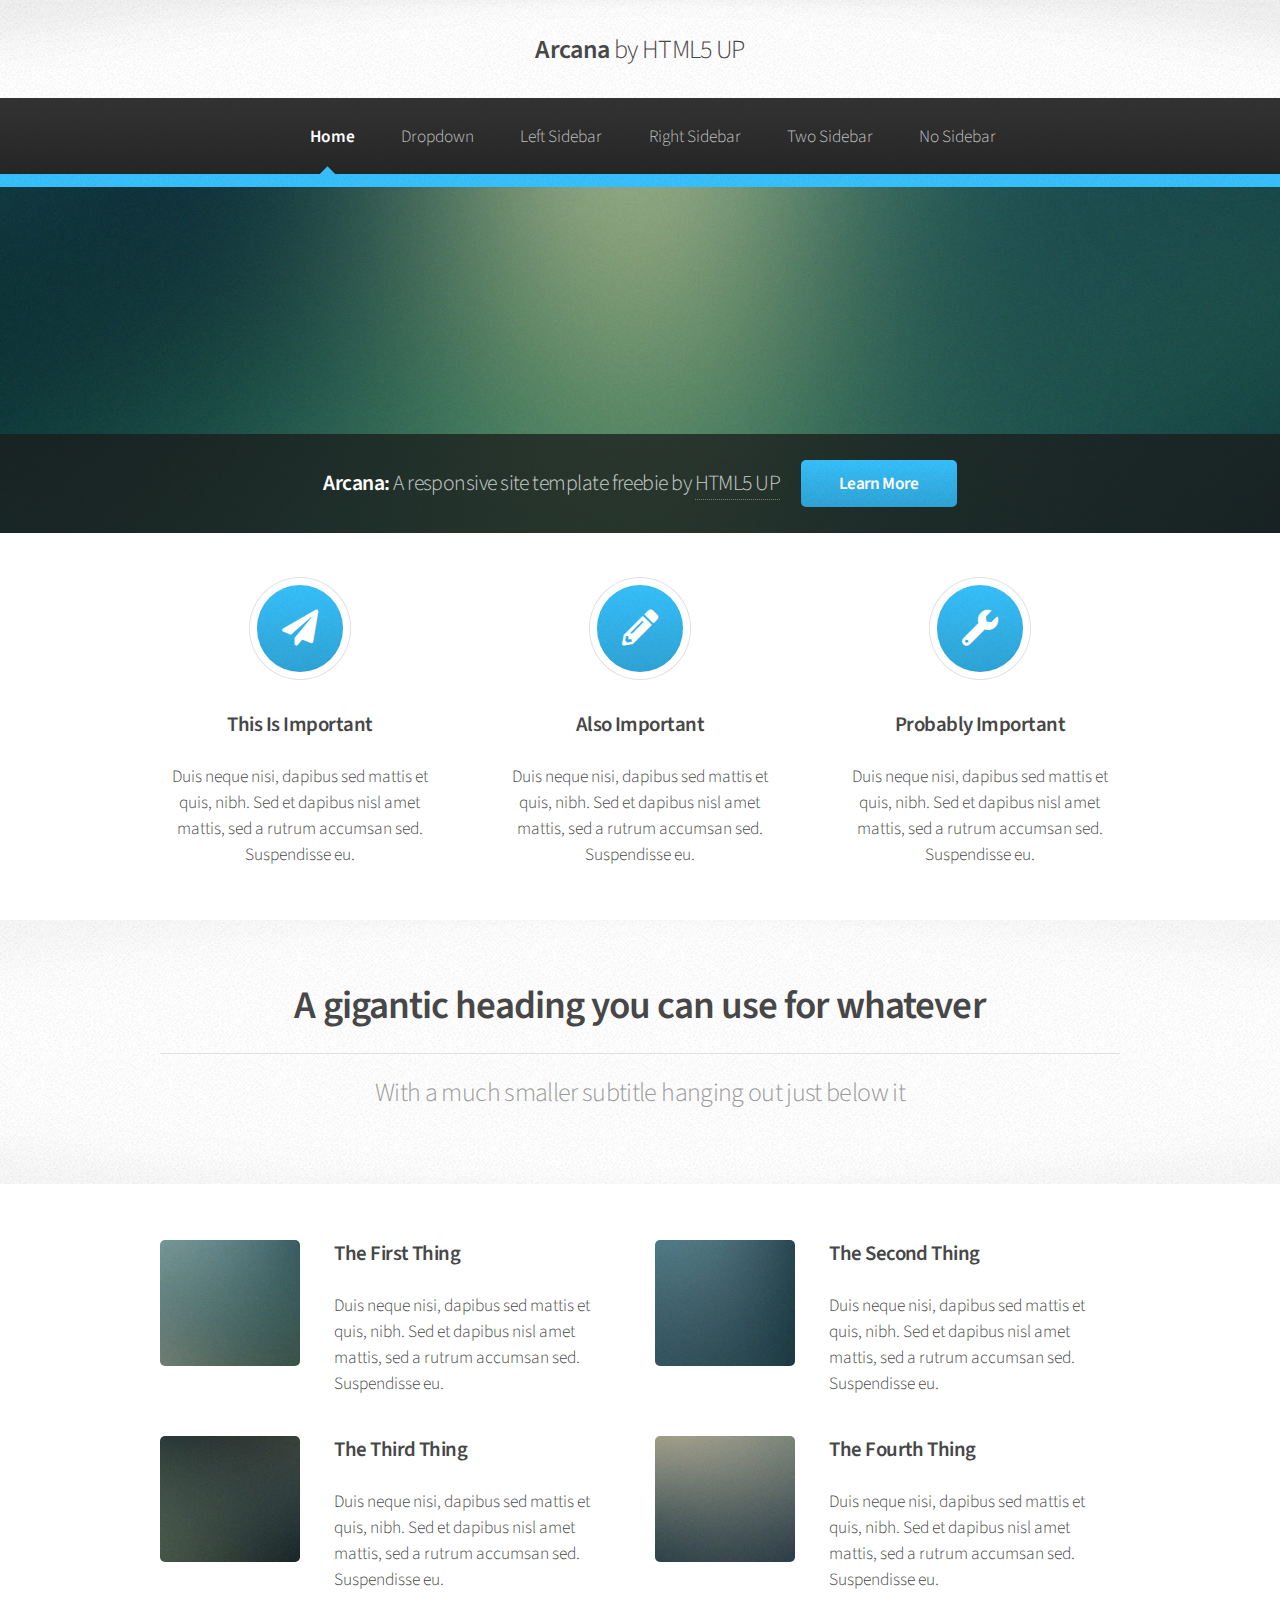
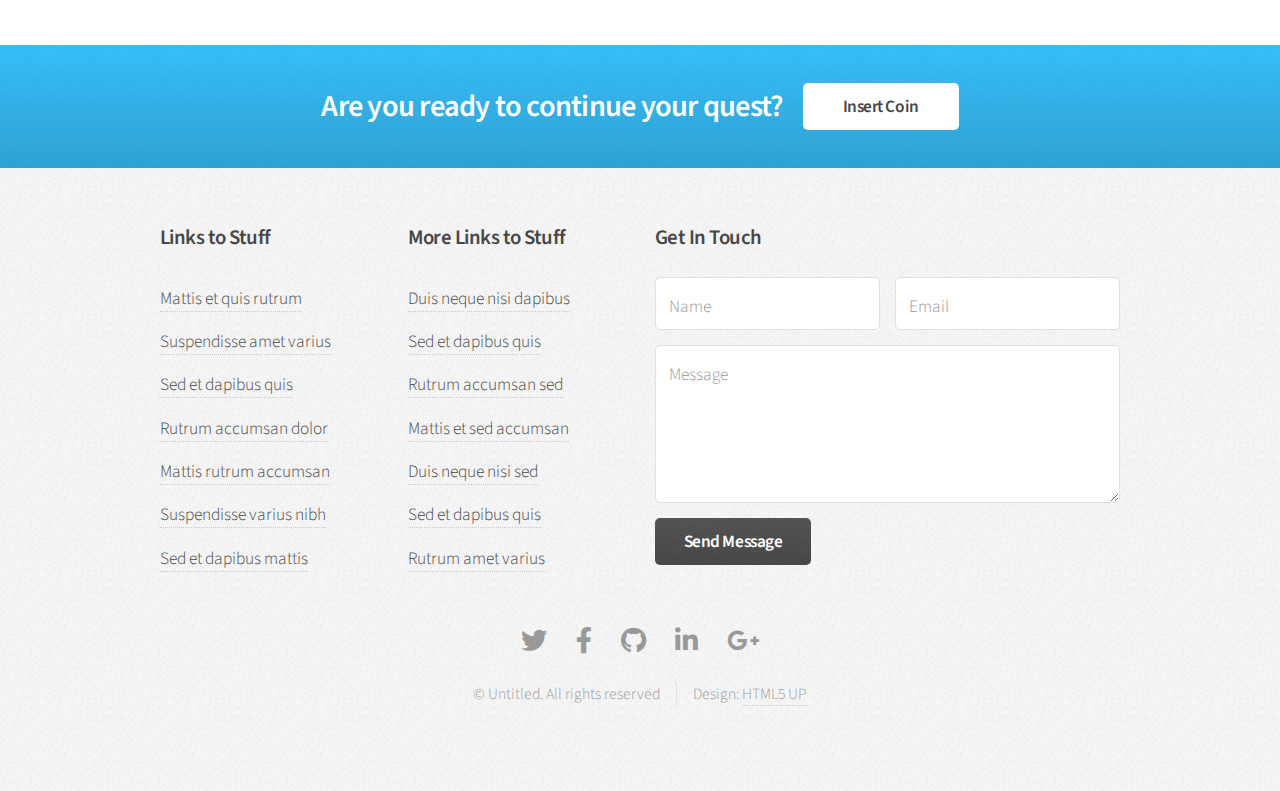
==== index.html @ 2c72b1e7 "Added website" ====
<!DOCTYPE HTML>
<!--
	Arcana by HTML5 UP
	html5up.net | @ajlkn
	Free for personal and commercial use under the CCA 3.0 license (html5up.net/license)
-->
<html>
	<head>
		<title>Arcana by HTML5 UP</title>
		<meta charset="utf-8" />
		<meta name="viewport" content="width=device-width, initial-scale=1, user-scalable=no" />
		<link rel="stylesheet" href="assets/css/main.css" />
	</head>
	<body class="is-preload">
		<div id="page-wrapper">

			<!-- Header -->
				<div id="header">

					<!-- Logo -->
						<h1><a href="index.html" id="logo">Arcana <em>by HTML5 UP</em></a></h1>

					<!-- Nav -->
						<nav id="nav">
							<ul>
								<li class="current"><a href="index.html">Home</a></li>
								<li>
									<a href="#">Dropdown</a>
									<ul>
										<li><a href="#">Lorem dolor</a></li>
										<li><a href="#">Magna phasellus</a></li>
										<li><a href="#">Etiam sed tempus</a></li>
										<li>
											<a href="#">Submenu</a>
											<ul>
												<li><a href="#">Lorem dolor</a></li>
												<li><a href="#">Phasellus magna</a></li>
												<li><a href="#">Magna phasellus</a></li>
												<li><a href="#">Etiam nisl</a></li>
												<li><a href="#">Veroeros feugiat</a></li>
											</ul>
										</li>
										<li><a href="#">Veroeros feugiat</a></li>
									</ul>
								</li>
								<li><a href="left-sidebar.html">Left Sidebar</a></li>
								<li><a href="right-sidebar.html">Right Sidebar</a></li>
								<li><a href="two-sidebar.html">Two Sidebar</a></li>
								<li><a href="no-sidebar.html">No Sidebar</a></li>
							</ul>
						</nav>

				</div>

			<!-- Banner -->
				<section id="banner">
					<header>
						<h2>Arcana: <em>A responsive site template freebie by <a href="http://html5up.net">HTML5 UP</a></em></h2>
						<a href="#" class="button">Learn More</a>
					</header>
				</section>

			<!-- Highlights -->
				<section class="wrapper style1">
					<div class="container">
						<div class="row gtr-200">
							<section class="col-4 col-12-narrower">
								<div class="box highlight">
									<i class="icon solid major fa-paper-plane"></i>
									<h3>This Is Important</h3>
									<p>Duis neque nisi, dapibus sed mattis et quis, nibh. Sed et dapibus nisl amet mattis, sed a rutrum accumsan sed. Suspendisse eu.</p>
								</div>
							</section>
							<section class="col-4 col-12-narrower">
								<div class="box highlight">
									<i class="icon solid major fa-pencil-alt"></i>
									<h3>Also Important</h3>
									<p>Duis neque nisi, dapibus sed mattis et quis, nibh. Sed et dapibus nisl amet mattis, sed a rutrum accumsan sed. Suspendisse eu.</p>
								</div>
							</section>
							<section class="col-4 col-12-narrower">
								<div class="box highlight">
									<i class="icon solid major fa-wrench"></i>
									<h3>Probably Important</h3>
									<p>Duis neque nisi, dapibus sed mattis et quis, nibh. Sed et dapibus nisl amet mattis, sed a rutrum accumsan sed. Suspendisse eu.</p>
								</div>
							</section>
						</div>
					</div>
				</section>

			<!-- Gigantic Heading -->
				<section class="wrapper style2">
					<div class="container">
						<header class="major">
							<h2>A gigantic heading you can use for whatever</h2>
							<p>With a much smaller subtitle hanging out just below it</p>
						</header>
					</div>
				</section>

			<!-- Posts -->
				<section class="wrapper style1">
					<div class="container">
						<div class="row">
							<section class="col-6 col-12-narrower">
								<div class="box post">
									<a href="#" class="image left"><img src="images/pic01.jpg" alt="" /></a>
									<div class="inner">
										<h3>The First Thing</h3>
										<p>Duis neque nisi, dapibus sed mattis et quis, nibh. Sed et dapibus nisl amet mattis, sed a rutrum accumsan sed. Suspendisse eu.</p>
									</div>
								</div>
							</section>
							<section class="col-6 col-12-narrower">
								<div class="box post">
									<a href="#" class="image left"><img src="images/pic02.jpg" alt="" /></a>
									<div class="inner">
										<h3>The Second Thing</h3>
										<p>Duis neque nisi, dapibus sed mattis et quis, nibh. Sed et dapibus nisl amet mattis, sed a rutrum accumsan sed. Suspendisse eu.</p>
									</div>
								</div>
							</section>
						</div>
						<div class="row">
							<section class="col-6 col-12-narrower">
								<div class="box post">
									<a href="#" class="image left"><img src="images/pic03.jpg" alt="" /></a>
									<div class="inner">
										<h3>The Third Thing</h3>
										<p>Duis neque nisi, dapibus sed mattis et quis, nibh. Sed et dapibus nisl amet mattis, sed a rutrum accumsan sed. Suspendisse eu.</p>
									</div>
								</div>
							</section>
							<section class="col-6 col-12-narrower">
								<div class="box post">
									<a href="#" class="image left"><img src="images/pic04.jpg" alt="" /></a>
									<div class="inner">
										<h3>The Fourth Thing</h3>
										<p>Duis neque nisi, dapibus sed mattis et quis, nibh. Sed et dapibus nisl amet mattis, sed a rutrum accumsan sed. Suspendisse eu.</p>
									</div>
								</div>
							</section>
						</div>
					</div>
				</section>

			<!-- CTA -->
				<section id="cta" class="wrapper style3">
					<div class="container">
						<header>
							<h2>Are you ready to continue your quest?</h2>
							<a href="#" class="button">Insert Coin</a>
						</header>
					</div>
				</section>

			<!-- Footer -->
				<div id="footer">
					<div class="container">
						<div class="row">
							<section class="col-3 col-6-narrower col-12-mobilep">
								<h3>Links to Stuff</h3>
								<ul class="links">
									<li><a href="#">Mattis et quis rutrum</a></li>
									<li><a href="#">Suspendisse amet varius</a></li>
									<li><a href="#">Sed et dapibus quis</a></li>
									<li><a href="#">Rutrum accumsan dolor</a></li>
									<li><a href="#">Mattis rutrum accumsan</a></li>
									<li><a href="#">Suspendisse varius nibh</a></li>
									<li><a href="#">Sed et dapibus mattis</a></li>
								</ul>
							</section>
							<section class="col-3 col-6-narrower col-12-mobilep">
								<h3>More Links to Stuff</h3>
								<ul class="links">
									<li><a href="#">Duis neque nisi dapibus</a></li>
									<li><a href="#">Sed et dapibus quis</a></li>
									<li><a href="#">Rutrum accumsan sed</a></li>
									<li><a href="#">Mattis et sed accumsan</a></li>
									<li><a href="#">Duis neque nisi sed</a></li>
									<li><a href="#">Sed et dapibus quis</a></li>
									<li><a href="#">Rutrum amet varius</a></li>
								</ul>
							</section>
							<section class="col-6 col-12-narrower">
								<h3>Get In Touch</h3>
								<form>
									<div class="row gtr-50">
										<div class="col-6 col-12-mobilep">
											<input type="text" name="name" id="name" placeholder="Name" />
										</div>
										<div class="col-6 col-12-mobilep">
											<input type="email" name="email" id="email" placeholder="Email" />
										</div>
										<div class="col-12">
											<textarea name="message" id="message" placeholder="Message" rows="5"></textarea>
										</div>
										<div class="col-12">
											<ul class="actions">
												<li><input type="submit" class="button alt" value="Send Message" /></li>
											</ul>
										</div>
									</div>
								</form>
							</section>
						</div>
					</div>

					<!-- Icons -->
						<ul class="icons">
							<li><a href="#" class="icon brands fa-twitter"><span class="label">Twitter</span></a></li>
							<li><a href="#" class="icon brands fa-facebook-f"><span class="label">Facebook</span></a></li>
							<li><a href="#" class="icon brands fa-github"><span class="label">GitHub</span></a></li>
							<li><a href="#" class="icon brands fa-linkedin-in"><span class="label">LinkedIn</span></a></li>
							<li><a href="#" class="icon brands fa-google-plus-g"><span class="label">Google+</span></a></li>
						</ul>

					<!-- Copyright -->
						<div class="copyright">
							<ul class="menu">
								<li>&copy; Untitled. All rights reserved</li><li>Design: <a href="http://html5up.net">HTML5 UP</a></li>
							</ul>
						</div>

				</div>

		</div>

		<!-- Scripts -->
			<script src="assets/js/jquery.min.js"></script>
			<script src="assets/js/jquery.dropotron.min.js"></script>
			<script src="assets/js/browser.min.js"></script>
			<script src="assets/js/breakpoints.min.js"></script>
			<script src="assets/js/util.js"></script>
			<script src="assets/js/main.js"></script>

	</body>
</html>
---- assets/css/main.css ----
@import url("fontawesome-all.min.css");
@import url("https://fonts.googleapis.com/css?family=Source+Sans+Pro:300,300italic,600,600italic");

/*
	Arcana by HTML5 UP
	html5up.net | @ajlkn
	Free for personal and commercial use under the CCA 3.0 license (html5up.net/license)
*/

html, body, div, span, applet, object,
iframe, h1, h2, h3, h4, h5, h6, p, blockquote,
pre, a, abbr, acronym, address, big, cite,
code, del, dfn, em, img, ins, kbd, q, s, samp,
small, strike, strong, sub, sup, tt, var, b,
u, i, center, dl, dt, dd, ol, ul, li, fieldset,
form, label, legend, table, caption, tbody,
tfoot, thead, tr, th, td, article, aside,
canvas, details, embed, figure, figcaption,
footer, header, hgroup, menu, nav, output, ruby,
section, summary, time, mark, audio, video {
	margin: 0;
	padding: 0;
	border: 0;
	font-size: 100%;
	font: inherit;
	vertical-align: baseline;}

article, aside, details, figcaption, figure,
footer, header, hgroup, menu, nav, section {
	display: block;}

body {
	line-height: 1;
}

ol, ul {
	list-style: none;
}

blockquote, q {
	quotes: none;
}

	blockquote:before, blockquote:after, q:before, q:after {
		content: '';
		content: none;
	}

table {
	border-collapse: collapse;
	border-spacing: 0;
}

body {
	-webkit-text-size-adjust: none;
}

mark {
	background-color: transparent;
	color: inherit;
}

input::-moz-focus-inner {
	border: 0;
	padding: 0;
}

input, select, textarea {
	-moz-appearance: none;
	-webkit-appearance: none;
	-ms-appearance: none;
	appearance: none;
}

/* Basic */

	html {
		box-sizing: border-box;
	}

	*, *:before, *:after {
		box-sizing: inherit;
	}

	body {
		background: #f7f7f7 url("images/bg01.png");
	}

		body.is-preload *, body.is-preload *:before, body.is-preload *:after {
			-moz-animation: none !important;
			-webkit-animation: none !important;
			-ms-animation: none !important;
			animation: none !important;
			-moz-transition: none !important;
			-webkit-transition: none !important;
			-ms-transition: none !important;
			transition: none !important;
		}

	body, input, select, textarea {
		color: #474747;
		font-family: 'Source Sans Pro', sans-serif;
		font-size: 16pt;
		font-weight: 300;
		line-height: 1.65em;
	}

	a {
		-moz-transition: color 0.2s ease-in-out, border-color 0.2s ease-in-out, opacity 0.2s ease-in-out;
		-webkit-transition: color 0.2s ease-in-out, border-color 0.2s ease-in-out, opacity 0.2s ease-in-out;
		-ms-transition: color 0.2s ease-in-out, border-color 0.2s ease-in-out, opacity 0.2s ease-in-out;
		transition: color 0.2s ease-in-out, border-color 0.2s ease-in-out, opacity 0.2s ease-in-out;
		color: #37c0fb;
		text-decoration: none;
		border-bottom: dotted 1px;
	}

		a:hover {
			color: #37c0fb;
			border-bottom-color: transparent;
		}

	strong, b {
		font-weight: 600;
	}

	em, i {
		font-style: italic;
	}

	p, ul, ol, dl, table, blockquote {
		margin: 0 0 2em 0;
	}

	h1, h2, h3, h4, h5, h6 {
		color: inherit;
		font-weight: 600;
		line-height: 1.75em;
		margin-bottom: 1em;
	}

		h1 a, h2 a, h3 a, h4 a, h5 a, h6 a {
			color: inherit;
			text-decoration: none;
		}

		h1 em, h2 em, h3 em, h4 em, h5 em, h6 em {
			font-style: normal;
			font-weight: 300;
		}

	h2 {
		font-size: 1.75em;
		letter-spacing: -0.025em;
	}

	h3 {
		font-size: 1.2em;
		letter-spacing: -0.025em;
	}

	sub {
		font-size: 0.8em;
		position: relative;
		top: 0.5em;
	}

	sup {
		font-size: 0.8em;
		position: relative;
		top: -0.5em;
	}

	hr {
		border-top: solid 1px #e0e0e0;
		border: 0;
		margin-bottom: 1.5em;
	}

	blockquote {
		border-left: solid 0.5em #e0e0e0;
		font-style: italic;
		padding: 1em 0 1em 2em;
	}

/* Container */

	.container {
		margin: 0 auto;
		max-width: 100%;
		width: 1400px;
	}

		@media screen and (max-width: 1680px) {

			.container {
				width: 1200px;
			}

		}

		@media screen and (max-width: 1280px) {

			.container {
				width: 960px;
			}

		}

		@media screen and (max-width: 980px) {

			.container {
				width: 95%;
			}

		}

		@media screen and (max-width: 840px) {

			.container {
				width: 95%;
			}

		}

		@media screen and (max-width: 736px) {

			.container {
				width: 90%;
			}

		}

		@media screen and (max-width: 480px) {

			.container {
				width: 100%;
			}

		}

/* Row */

	.row {
		display: flex;
		flex-wrap: wrap;
		box-sizing: border-box;
		align-items: stretch;
	}

		.row > * {
			box-sizing: border-box;
		}

		.row.gtr-uniform > * > :last-child {
			margin-bottom: 0;
		}

		.row.aln-left {
			justify-content: flex-start;
		}

		.row.aln-center {
			justify-content: center;
		}

		.row.aln-right {
			justify-content: flex-end;
		}

		.row.aln-top {
			align-items: flex-start;
		}

		.row.aln-middle {
			align-items: center;
		}

		.row.aln-bottom {
			align-items: flex-end;
		}

		.row > .imp {
			order: -1;
		}

		.row > .col-1 {
			width: 8.33333%;
		}

		.row > .off-1 {
			margin-left: 8.33333%;
		}

		.row > .col-2 {
			width: 16.66667%;
		}

		.row > .off-2 {
			margin-left: 16.66667%;
		}

		.row > .col-3 {
			width: 25%;
		}

		.row > .off-3 {
			margin-left: 25%;
		}

		.row > .col-4 {
			width: 33.33333%;
		}

		.row > .off-4 {
			margin-left: 33.33333%;
		}

		.row > .col-5 {
			width: 41.66667%;
		}

		.row > .off-5 {
			margin-left: 41.66667%;
		}

		.row > .col-6 {
			width: 50%;
		}

		.row > .off-6 {
			margin-left: 50%;
		}

		.row > .col-7 {
			width: 58.33333%;
		}

		.row > .off-7 {
			margin-left: 58.33333%;
		}

		.row > .col-8 {
			width: 66.66667%;
		}

		.row > .off-8 {
			margin-left: 66.66667%;
		}

		.row > .col-9 {
			width: 75%;
		}

		.row > .off-9 {
			margin-left: 75%;
		}

		.row > .col-10 {
			width: 83.33333%;
		}

		.row > .off-10 {
			margin-left: 83.33333%;
		}

		.row > .col-11 {
			width: 91.66667%;
		}

		.row > .off-11 {
			margin-left: 91.66667%;
		}

		.row > .col-12 {
			width: 100%;
		}

		.row > .off-12 {
			margin-left: 100%;
		}

		.row.gtr-0 {
			margin-top: 0px;
			margin-left: 0px;
		}

			.row.gtr-0 > * {
				padding: 0px 0 0 0px;
			}

			.row.gtr-0.gtr-uniform {
				margin-top: 0px;
			}

				.row.gtr-0.gtr-uniform > * {
					padding-top: 0px;
				}

		.row.gtr-25 {
			margin-top: -12.5px;
			margin-left: -12.5px;
		}

			.row.gtr-25 > * {
				padding: 12.5px 0 0 12.5px;
			}

			.row.gtr-25.gtr-uniform {
				margin-top: -12.5px;
			}

				.row.gtr-25.gtr-uniform > * {
					padding-top: 12.5px;
				}

		.row.gtr-50 {
			margin-top: -25px;
			margin-left: -25px;
		}

			.row.gtr-50 > * {
				padding: 25px 0 0 25px;
			}

			.row.gtr-50.gtr-uniform {
				margin-top: -25px;
			}

				.row.gtr-50.gtr-uniform > * {
					padding-top: 25px;
				}

		.row {
			margin-top: -50px;
			margin-left: -50px;
		}

			.row > * {
				padding: 50px 0 0 50px;
			}

			.row.gtr-uniform {
				margin-top: -50px;
			}

				.row.gtr-uniform > * {
					padding-top: 50px;
				}

		.row.gtr-150 {
			margin-top: -75px;
			margin-left: -75px;
		}

			.row.gtr-150 > * {
				padding: 75px 0 0 75px;
			}

			.row.gtr-150.gtr-uniform {
				margin-top: -75px;
			}

				.row.gtr-150.gtr-uniform > * {
					padding-top: 75px;
				}

		.row.gtr-200 {
			margin-top: -100px;
			margin-left: -100px;
		}

			.row.gtr-200 > * {
				padding: 100px 0 0 100px;
			}

			.row.gtr-200.gtr-uniform {
				margin-top: -100px;
			}

				.row.gtr-200.gtr-uniform > * {
					padding-top: 100px;
				}

		@media screen and (max-width: 1680px) {

			.row {
				display: flex;
				flex-wrap: wrap;
				box-sizing: border-box;
				align-items: stretch;
			}

				.row > * {
					box-sizing: border-box;
				}

				.row.gtr-uniform > * > :last-child {
					margin-bottom: 0;
				}

				.row.aln-left {
					justify-content: flex-start;
				}

				.row.aln-center {
					justify-content: center;
				}

				.row.aln-right {
					justify-content: flex-end;
				}

				.row.aln-top {
					align-items: flex-start;
				}

				.row.aln-middle {
					align-items: center;
				}

				.row.aln-bottom {
					align-items: flex-end;
				}

				.row > .imp-wide {
					order: -1;
				}

				.row > .col-1-wide {
					width: 8.33333%;
				}

				.row > .off-1-wide {
					margin-left: 8.33333%;
				}

				.row > .col-2-wide {
					width: 16.66667%;
				}

				.row > .off-2-wide {
					margin-left: 16.66667%;
				}

				.row > .col-3-wide {
					width: 25%;
				}

				.row > .off-3-wide {
					margin-left: 25%;
				}

				.row > .col-4-wide {
					width: 33.33333%;
				}

				.row > .off-4-wide {
					margin-left: 33.33333%;
				}

				.row > .col-5-wide {
					width: 41.66667%;
				}

				.row > .off-5-wide {
					margin-left: 41.66667%;
				}

				.row > .col-6-wide {
					width: 50%;
				}

				.row > .off-6-wide {
					margin-left: 50%;
				}

				.row > .col-7-wide {
					width: 58.33333%;
				}

				.row > .off-7-wide {
					margin-left: 58.33333%;
				}

				.row > .col-8-wide {
					width: 66.66667%;
				}

				.row > .off-8-wide {
					margin-left: 66.66667%;
				}

				.row > .col-9-wide {
					width: 75%;
				}

				.row > .off-9-wide {
					margin-left: 75%;
				}

				.row > .col-10-wide {
					width: 83.33333%;
				}

				.row > .off-10-wide {
					margin-left: 83.33333%;
				}

				.row > .col-11-wide {
					width: 91.66667%;
				}

				.row > .off-11-wide {
					margin-left: 91.66667%;
				}

				.row > .col-12-wide {
					width: 100%;
				}

				.row > .off-12-wide {
					margin-left: 100%;
				}

				.row.gtr-0 {
					margin-top: 0px;
					margin-left: 0px;
				}

					.row.gtr-0 > * {
						padding: 0px 0 0 0px;
					}

					.row.gtr-0.gtr-uniform {
						margin-top: 0px;
					}

						.row.gtr-0.gtr-uniform > * {
							padding-top: 0px;
						}

				.row.gtr-25 {
					margin-top: -10px;
					margin-left: -10px;
				}

					.row.gtr-25 > * {
						padding: 10px 0 0 10px;
					}

					.row.gtr-25.gtr-uniform {
						margin-top: -10px;
					}

						.row.gtr-25.gtr-uniform > * {
							padding-top: 10px;
						}

				.row.gtr-50 {
					margin-top: -20px;
					margin-left: -20px;
				}

					.row.gtr-50 > * {
						padding: 20px 0 0 20px;
					}

					.row.gtr-50.gtr-uniform {
						margin-top: -20px;
					}

						.row.gtr-50.gtr-uniform > * {
							padding-top: 20px;
						}

				.row {
					margin-top: -40px;
					margin-left: -40px;
				}

					.row > * {
						padding: 40px 0 0 40px;
					}

					.row.gtr-uniform {
						margin-top: -40px;
					}

						.row.gtr-uniform > * {
							padding-top: 40px;
						}

				.row.gtr-150 {
					margin-top: -60px;
					margin-left: -60px;
				}

					.row.gtr-150 > * {
						padding: 60px 0 0 60px;
					}

					.row.gtr-150.gtr-uniform {
						margin-top: -60px;
					}

						.row.gtr-150.gtr-uniform > * {
							padding-top: 60px;
						}

				.row.gtr-200 {
					margin-top: -80px;
					margin-left: -80px;
				}

					.row.gtr-200 > * {
						padding: 80px 0 0 80px;
					}

					.row.gtr-200.gtr-uniform {
						margin-top: -80px;
					}

						.row.gtr-200.gtr-uniform > * {
							padding-top: 80px;
						}

		}

		@media screen and (max-width: 1280px) {

			.row {
				display: flex;
				flex-wrap: wrap;
				box-sizing: border-box;
				align-items: stretch;
			}

				.row > * {
					box-sizing: border-box;
				}

				.row.gtr-uniform > * > :last-child {
					margin-bottom: 0;
				}

				.row.aln-left {
					justify-content: flex-start;
				}

				.row.aln-center {
					justify-content: center;
				}

				.row.aln-right {
					justify-content: flex-end;
				}

				.row.aln-top {
					align-items: flex-start;
				}

				.row.aln-middle {
					align-items: center;
				}

				.row.aln-bottom {
					align-items: flex-end;
				}

				.row > .imp-normal {
					order: -1;
				}

				.row > .col-1-normal {
					width: 8.33333%;
				}

				.row > .off-1-normal {
					margin-left: 8.33333%;
				}

				.row > .col-2-normal {
					width: 16.66667%;
				}

				.row > .off-2-normal {
					margin-left: 16.66667%;
				}

				.row > .col-3-normal {
					width: 25%;
				}

				.row > .off-3-normal {
					margin-left: 25%;
				}

				.row > .col-4-normal {
					width: 33.33333%;
				}

				.row > .off-4-normal {
					margin-left: 33.33333%;
				}

				.row > .col-5-normal {
					width: 41.66667%;
				}

				.row > .off-5-normal {
					margin-left: 41.66667%;
				}

				.row > .col-6-normal {
					width: 50%;
				}

				.row > .off-6-normal {
					margin-left: 50%;
				}

				.row > .col-7-normal {
					width: 58.33333%;
				}

				.row > .off-7-normal {
					margin-left: 58.33333%;
				}

				.row > .col-8-normal {
					width: 66.66667%;
				}

				.row > .off-8-normal {
					margin-left: 66.66667%;
				}

				.row > .col-9-normal {
					width: 75%;
				}

				.row > .off-9-normal {
					margin-left: 75%;
				}

				.row > .col-10-normal {
					width: 83.33333%;
				}

				.row > .off-10-normal {
					margin-left: 83.33333%;
				}

				.row > .col-11-normal {
					width: 91.66667%;
				}

				.row > .off-11-normal {
					margin-left: 91.66667%;
				}

				.row > .col-12-normal {
					width: 100%;
				}

				.row > .off-12-normal {
					margin-left: 100%;
				}

				.row.gtr-0 {
					margin-top: 0px;
					margin-left: 0px;
				}

					.row.gtr-0 > * {
						padding: 0px 0 0 0px;
					}

					.row.gtr-0.gtr-uniform {
						margin-top: 0px;
					}

						.row.gtr-0.gtr-uniform > * {
							padding-top: 0px;
						}

				.row.gtr-25 {
					margin-top: -7.5px;
					margin-left: -7.5px;
				}

					.row.gtr-25 > * {
						padding: 7.5px 0 0 7.5px;
					}

					.row.gtr-25.gtr-uniform {
						margin-top: -7.5px;
					}

						.row.gtr-25.gtr-uniform > * {
							padding-top: 7.5px;
						}

				.row.gtr-50 {
					margin-top: -15px;
					margin-left: -15px;
				}

					.row.gtr-50 > * {
						padding: 15px 0 0 15px;
					}

					.row.gtr-50.gtr-uniform {
						margin-top: -15px;
					}

						.row.gtr-50.gtr-uniform > * {
							padding-top: 15px;
						}

				.row {
					margin-top: -30px;
					margin-left: -30px;
				}

					.row > * {
						padding: 30px 0 0 30px;
					}

					.row.gtr-uniform {
						margin-top: -30px;
					}

						.row.gtr-uniform > * {
							padding-top: 30px;
						}

				.row.gtr-150 {
					margin-top: -45px;
					margin-left: -45px;
				}

					.row.gtr-150 > * {
						padding: 45px 0 0 45px;
					}

					.row.gtr-150.gtr-uniform {
						margin-top: -45px;
					}

						.row.gtr-150.gtr-uniform > * {
							padding-top: 45px;
						}

				.row.gtr-200 {
					margin-top: -60px;
					margin-left: -60px;
				}

					.row.gtr-200 > * {
						padding: 60px 0 0 60px;
					}

					.row.gtr-200.gtr-uniform {
						margin-top: -60px;
					}

						.row.gtr-200.gtr-uniform > * {
							padding-top: 60px;
						}

		}

		@media screen and (max-width: 980px) {

			.row {
				display: flex;
				flex-wrap: wrap;
				box-sizing: border-box;
				align-items: stretch;
			}

				.row > * {
					box-sizing: border-box;
				}

				.row.gtr-uniform > * > :last-child {
					margin-bottom: 0;
				}

				.row.aln-left {
					justify-content: flex-start;
				}

				.row.aln-center {
					justify-content: center;
				}

				.row.aln-right {
					justify-content: flex-end;
				}

				.row.aln-top {
					align-items: flex-start;
				}

				.row.aln-middle {
					align-items: center;
				}

				.row.aln-bottom {
					align-items: flex-end;
				}

				.row > .imp-narrow {
					order: -1;
				}

				.row > .col-1-narrow {
					width: 8.33333%;
				}

				.row > .off-1-narrow {
					margin-left: 8.33333%;
				}

				.row > .col-2-narrow {
					width: 16.66667%;
				}

				.row > .off-2-narrow {
					margin-left: 16.66667%;
				}

				.row > .col-3-narrow {
					width: 25%;
				}

				.row > .off-3-narrow {
					margin-left: 25%;
				}

				.row > .col-4-narrow {
					width: 33.33333%;
				}

				.row > .off-4-narrow {
					margin-left: 33.33333%;
				}

				.row > .col-5-narrow {
					width: 41.66667%;
				}

				.row > .off-5-narrow {
					margin-left: 41.66667%;
				}

				.row > .col-6-narrow {
					width: 50%;
				}

				.row > .off-6-narrow {
					margin-left: 50%;
				}

				.row > .col-7-narrow {
					width: 58.33333%;
				}

				.row > .off-7-narrow {
					margin-left: 58.33333%;
				}

				.row > .col-8-narrow {
					width: 66.66667%;
				}

				.row > .off-8-narrow {
					margin-left: 66.66667%;
				}

				.row > .col-9-narrow {
					width: 75%;
				}

				.row > .off-9-narrow {
					margin-left: 75%;
				}

				.row > .col-10-narrow {
					width: 83.33333%;
				}

				.row > .off-10-narrow {
					margin-left: 83.33333%;
				}

				.row > .col-11-narrow {
					width: 91.66667%;
				}

				.row > .off-11-narrow {
					margin-left: 91.66667%;
				}

				.row > .col-12-narrow {
					width: 100%;
				}

				.row > .off-12-narrow {
					margin-left: 100%;
				}

				.row.gtr-0 {
					margin-top: 0px;
					margin-left: 0px;
				}

					.row.gtr-0 > * {
						padding: 0px 0 0 0px;
					}

					.row.gtr-0.gtr-uniform {
						margin-top: 0px;
					}

						.row.gtr-0.gtr-uniform > * {
							padding-top: 0px;
						}

				.row.gtr-25 {
					margin-top: -7.5px;
					margin-left: -7.5px;
				}

					.row.gtr-25 > * {
						padding: 7.5px 0 0 7.5px;
					}

					.row.gtr-25.gtr-uniform {
						margin-top: -7.5px;
					}

						.row.gtr-25.gtr-uniform > * {
							padding-top: 7.5px;
						}

				.row.gtr-50 {
					margin-top: -15px;
					margin-left: -15px;
				}

					.row.gtr-50 > * {
						padding: 15px 0 0 15px;
					}

					.row.gtr-50.gtr-uniform {
						margin-top: -15px;
					}

						.row.gtr-50.gtr-uniform > * {
							padding-top: 15px;
						}

				.row {
					margin-top: -30px;
					margin-left: -30px;
				}

					.row > * {
						padding: 30px 0 0 30px;
					}

					.row.gtr-uniform {
						margin-top: -30px;
					}

						.row.gtr-uniform > * {
							padding-top: 30px;
						}

				.row.gtr-150 {
					margin-top: -45px;
					margin-left: -45px;
				}

					.row.gtr-150 > * {
						padding: 45px 0 0 45px;
					}

					.row.gtr-150.gtr-uniform {
						margin-top: -45px;
					}

						.row.gtr-150.gtr-uniform > * {
							padding-top: 45px;
						}

				.row.gtr-200 {
					margin-top: -60px;
					margin-left: -60px;
				}

					.row.gtr-200 > * {
						padding: 60px 0 0 60px;
					}

					.row.gtr-200.gtr-uniform {
						margin-top: -60px;
					}

						.row.gtr-200.gtr-uniform > * {
							padding-top: 60px;
						}

		}

		@media screen and (max-width: 840px) {

			.row {
				display: flex;
				flex-wrap: wrap;
				box-sizing: border-box;
				align-items: stretch;
			}

				.row > * {
					box-sizing: border-box;
				}

				.row.gtr-uniform > * > :last-child {
					margin-bottom: 0;
				}

				.row.aln-left {
					justify-content: flex-start;
				}

				.row.aln-center {
					justify-content: center;
				}

				.row.aln-right {
					justify-content: flex-end;
				}

				.row.aln-top {
					align-items: flex-start;
				}

				.row.aln-middle {
					align-items: center;
				}

				.row.aln-bottom {
					align-items: flex-end;
				}

				.row > .imp-narrower {
					order: -1;
				}

				.row > .col-1-narrower {
					width: 8.33333%;
				}

				.row > .off-1-narrower {
					margin-left: 8.33333%;
				}

				.row > .col-2-narrower {
					width: 16.66667%;
				}

				.row > .off-2-narrower {
					margin-left: 16.66667%;
				}

				.row > .col-3-narrower {
					width: 25%;
				}

				.row > .off-3-narrower {
					margin-left: 25%;
				}

				.row > .col-4-narrower {
					width: 33.33333%;
				}

				.row > .off-4-narrower {
					margin-left: 33.33333%;
				}

				.row > .col-5-narrower {
					width: 41.66667%;
				}

				.row > .off-5-narrower {
					margin-left: 41.66667%;
				}

				.row > .col-6-narrower {
					width: 50%;
				}

				.row > .off-6-narrower {
					margin-left: 50%;
				}

				.row > .col-7-narrower {
					width: 58.33333%;
				}

				.row > .off-7-narrower {
					margin-left: 58.33333%;
				}

				.row > .col-8-narrower {
					width: 66.66667%;
				}

				.row > .off-8-narrower {
					margin-left: 66.66667%;
				}

				.row > .col-9-narrower {
					width: 75%;
				}

				.row > .off-9-narrower {
					margin-left: 75%;
				}

				.row > .col-10-narrower {
					width: 83.33333%;
				}

				.row > .off-10-narrower {
					margin-left: 83.33333%;
				}

				.row > .col-11-narrower {
					width: 91.66667%;
				}

				.row > .off-11-narrower {
					margin-left: 91.66667%;
				}

				.row > .col-12-narrower {
					width: 100%;
				}

				.row > .off-12-narrower {
					margin-left: 100%;
				}

				.row.gtr-0 {
					margin-top: 0px;
					margin-left: 0px;
				}

					.row.gtr-0 > * {
						padding: 0px 0 0 0px;
					}

					.row.gtr-0.gtr-uniform {
						margin-top: 0px;
					}

						.row.gtr-0.gtr-uniform > * {
							padding-top: 0px;
						}

				.row.gtr-25 {
					margin-top: -7.5px;
					margin-left: -7.5px;
				}

					.row.gtr-25 > * {
						padding: 7.5px 0 0 7.5px;
					}

					.row.gtr-25.gtr-uniform {
						margin-top: -7.5px;
					}

						.row.gtr-25.gtr-uniform > * {
							padding-top: 7.5px;
						}

				.row.gtr-50 {
					margin-top: -15px;
					margin-left: -15px;
				}

					.row.gtr-50 > * {
						padding: 15px 0 0 15px;
					}

					.row.gtr-50.gtr-uniform {
						margin-top: -15px;
					}

						.row.gtr-50.gtr-uniform > * {
							padding-top: 15px;
						}

				.row {
					margin-top: -30px;
					margin-left: -30px;
				}

					.row > * {
						padding: 30px 0 0 30px;
					}

					.row.gtr-uniform {
						margin-top: -30px;
					}

						.row.gtr-uniform > * {
							padding-top: 30px;
						}

				.row.gtr-150 {
					margin-top: -45px;
					margin-left: -45px;
				}

					.row.gtr-150 > * {
						padding: 45px 0 0 45px;
					}

					.row.gtr-150.gtr-uniform {
						margin-top: -45px;
					}

						.row.gtr-150.gtr-uniform > * {
							padding-top: 45px;
						}

				.row.gtr-200 {
					margin-top: -60px;
					margin-left: -60px;
				}

					.row.gtr-200 > * {
						padding: 60px 0 0 60px;
					}

					.row.gtr-200.gtr-uniform {
						margin-top: -60px;
					}

						.row.gtr-200.gtr-uniform > * {
							padding-top: 60px;
						}

		}

		@media screen and (max-width: 736px) {

			.row {
				display: flex;
				flex-wrap: wrap;
				box-sizing: border-box;
				align-items: stretch;
			}

				.row > * {
					box-sizing: border-box;
				}

				.row.gtr-uniform > * > :last-child {
					margin-bottom: 0;
				}

				.row.aln-left {
					justify-content: flex-start;
				}

				.row.aln-center {
					justify-content: center;
				}

				.row.aln-right {
					justify-content: flex-end;
				}

				.row.aln-top {
					align-items: flex-start;
				}

				.row.aln-middle {
					align-items: center;
				}

				.row.aln-bottom {
					align-items: flex-end;
				}

				.row > .imp-mobile {
					order: -1;
				}

				.row > .col-1-mobile {
					width: 8.33333%;
				}

				.row > .off-1-mobile {
					margin-left: 8.33333%;
				}

				.row > .col-2-mobile {
					width: 16.66667%;
				}

				.row > .off-2-mobile {
					margin-left: 16.66667%;
				}

				.row > .col-3-mobile {
					width: 25%;
				}

				.row > .off-3-mobile {
					margin-left: 25%;
				}

				.row > .col-4-mobile {
					width: 33.33333%;
				}

				.row > .off-4-mobile {
					margin-left: 33.33333%;
				}

				.row > .col-5-mobile {
					width: 41.66667%;
				}

				.row > .off-5-mobile {
					margin-left: 41.66667%;
				}

				.row > .col-6-mobile {
					width: 50%;
				}

				.row > .off-6-mobile {
					margin-left: 50%;
				}

				.row > .col-7-mobile {
					width: 58.33333%;
				}

				.row > .off-7-mobile {
					margin-left: 58.33333%;
				}

				.row > .col-8-mobile {
					width: 66.66667%;
				}

				.row > .off-8-mobile {
					margin-left: 66.66667%;
				}

				.row > .col-9-mobile {
					width: 75%;
				}

				.row > .off-9-mobile {
					margin-left: 75%;
				}

				.row > .col-10-mobile {
					width: 83.33333%;
				}

				.row > .off-10-mobile {
					margin-left: 83.33333%;
				}

				.row > .col-11-mobile {
					width: 91.66667%;
				}

				.row > .off-11-mobile {
					margin-left: 91.66667%;
				}

				.row > .col-12-mobile {
					width: 100%;
				}

				.row > .off-12-mobile {
					margin-left: 100%;
				}

				.row.gtr-0 {
					margin-top: 0px;
					margin-left: 0px;
				}

					.row.gtr-0 > * {
						padding: 0px 0 0 0px;
					}

					.row.gtr-0.gtr-uniform {
						margin-top: 0px;
					}

						.row.gtr-0.gtr-uniform > * {
							padding-top: 0px;
						}

				.row.gtr-25 {
					margin-top: -5px;
					margin-left: -5px;
				}

					.row.gtr-25 > * {
						padding: 5px 0 0 5px;
					}

					.row.gtr-25.gtr-uniform {
						margin-top: -5px;
					}

						.row.gtr-25.gtr-uniform > * {
							padding-top: 5px;
						}

				.row.gtr-50 {
					margin-top: -10px;
					margin-left: -10px;
				}

					.row.gtr-50 > * {
						padding: 10px 0 0 10px;
					}

					.row.gtr-50.gtr-uniform {
						margin-top: -10px;
					}

						.row.gtr-50.gtr-uniform > * {
							padding-top: 10px;
						}

				.row {
					margin-top: -20px;
					margin-left: -20px;
				}

					.row > * {
						padding: 20px 0 0 20px;
					}

					.row.gtr-uniform {
						margin-top: -20px;
					}

						.row.gtr-uniform > * {
							padding-top: 20px;
						}

				.row.gtr-150 {
					margin-top: -30px;
					margin-left: -30px;
				}

					.row.gtr-150 > * {
						padding: 30px 0 0 30px;
					}

					.row.gtr-150.gtr-uniform {
						margin-top: -30px;
					}

						.row.gtr-150.gtr-uniform > * {
							padding-top: 30px;
						}

				.row.gtr-200 {
					margin-top: -40px;
					margin-left: -40px;
				}

					.row.gtr-200 > * {
						padding: 40px 0 0 40px;
					}

					.row.gtr-200.gtr-uniform {
						margin-top: -40px;
					}

						.row.gtr-200.gtr-uniform > * {
							padding-top: 40px;
						}

		}

		@media screen and (max-width: 480px) {

			.row {
				display: flex;
				flex-wrap: wrap;
				box-sizing: border-box;
				align-items: stretch;
			}

				.row > * {
					box-sizing: border-box;
				}

				.row.gtr-uniform > * > :last-child {
					margin-bottom: 0;
				}

				.row.aln-left {
					justify-content: flex-start;
				}

				.row.aln-center {
					justify-content: center;
				}

				.row.aln-right {
					justify-content: flex-end;
				}

				.row.aln-top {
					align-items: flex-start;
				}

				.row.aln-middle {
					align-items: center;
				}

				.row.aln-bottom {
					align-items: flex-end;
				}

				.row > .imp-mobilep {
					order: -1;
				}

				.row > .col-1-mobilep {
					width: 8.33333%;
				}

				.row > .off-1-mobilep {
					margin-left: 8.33333%;
				}

				.row > .col-2-mobilep {
					width: 16.66667%;
				}

				.row > .off-2-mobilep {
					margin-left: 16.66667%;
				}

				.row > .col-3-mobilep {
					width: 25%;
				}

				.row > .off-3-mobilep {
					margin-left: 25%;
				}

				.row > .col-4-mobilep {
					width: 33.33333%;
				}

				.row > .off-4-mobilep {
					margin-left: 33.33333%;
				}

				.row > .col-5-mobilep {
					width: 41.66667%;
				}

				.row > .off-5-mobilep {
					margin-left: 41.66667%;
				}

				.row > .col-6-mobilep {
					width: 50%;
				}

				.row > .off-6-mobilep {
					margin-left: 50%;
				}

				.row > .col-7-mobilep {
					width: 58.33333%;
				}

				.row > .off-7-mobilep {
					margin-left: 58.33333%;
				}

				.row > .col-8-mobilep {
					width: 66.66667%;
				}

				.row > .off-8-mobilep {
					margin-left: 66.66667%;
				}

				.row > .col-9-mobilep {
					width: 75%;
				}

				.row > .off-9-mobilep {
					margin-left: 75%;
				}

				.row > .col-10-mobilep {
					width: 83.33333%;
				}

				.row > .off-10-mobilep {
					margin-left: 83.33333%;
				}

				.row > .col-11-mobilep {
					width: 91.66667%;
				}

				.row > .off-11-mobilep {
					margin-left: 91.66667%;
				}

				.row > .col-12-mobilep {
					width: 100%;
				}

				.row > .off-12-mobilep {
					margin-left: 100%;
				}

				.row.gtr-0 {
					margin-top: 0px;
					margin-left: 0px;
				}

					.row.gtr-0 > * {
						padding: 0px 0 0 0px;
					}

					.row.gtr-0.gtr-uniform {
						margin-top: 0px;
					}

						.row.gtr-0.gtr-uniform > * {
							padding-top: 0px;
						}

				.row.gtr-25 {
					margin-top: -5px;
					margin-left: -5px;
				}

					.row.gtr-25 > * {
						padding: 5px 0 0 5px;
					}

					.row.gtr-25.gtr-uniform {
						margin-top: -5px;
					}

						.row.gtr-25.gtr-uniform > * {
							padding-top: 5px;
						}

				.row.gtr-50 {
					margin-top: -10px;
					margin-left: -10px;
				}

					.row.gtr-50 > * {
						padding: 10px 0 0 10px;
					}

					.row.gtr-50.gtr-uniform {
						margin-top: -10px;
					}

						.row.gtr-50.gtr-uniform > * {
							padding-top: 10px;
						}

				.row {
					margin-top: -20px;
					margin-left: -20px;
				}

					.row > * {
						padding: 20px 0 0 20px;
					}

					.row.gtr-uniform {
						margin-top: -20px;
					}

						.row.gtr-uniform > * {
							padding-top: 20px;
						}

				.row.gtr-150 {
					margin-top: -30px;
					margin-left: -30px;
				}

					.row.gtr-150 > * {
						padding: 30px 0 0 30px;
					}

					.row.gtr-150.gtr-uniform {
						margin-top: -30px;
					}

						.row.gtr-150.gtr-uniform > * {
							padding-top: 30px;
						}

				.row.gtr-200 {
					margin-top: -40px;
					margin-left: -40px;
				}

					.row.gtr-200 > * {
						padding: 40px 0 0 40px;
					}

					.row.gtr-200.gtr-uniform {
						margin-top: -40px;
					}

						.row.gtr-200.gtr-uniform > * {
							padding-top: 40px;
						}

		}

/* Section/Article */

	section.special, article.special {
		text-align: center;
	}

	header p {
		color: #999;
		font-size: 1.25em;
		position: relative;
		margin-top: -1.25em;
		margin-bottom: 2.25em;
	}

	header.major {
		text-align: center;
		margin: 0 0 2em 0;
	}

		header.major h2 {
			font-size: 2.25em;
		}

		header.major p {
			position: relative;
			border-top: solid 1px #e0e0e0;
			padding: 1em 0 0 0;
			margin: 0;
			top: -1em;
			font-size: 1.5em;
			letter-spacing: -0.025em;
		}

	footer {
		margin: 0 0 3em 0;
	}

		footer > :last-child {
			margin-bottom: 0;
		}

		footer.major {
			padding-top: 3em;
		}

/* Form */

	input[type="text"],
	input[type="password"],
	input[type="email"],
	textarea {
		-moz-appearance: none;
		-webkit-appearance: none;
		-ms-appearance: none;
		appearance: none;
		-moz-transition: border-color 0.2s ease-in-out;
		-webkit-transition: border-color 0.2s ease-in-out;
		-ms-transition: border-color 0.2s ease-in-out;
		transition: border-color 0.2s ease-in-out;
		background: #fff;
		border: solid 1px #e0e0e0;
		border-radius: 5px;
		color: inherit;
		display: block;
		outline: 0;
		padding: 0.75em;
		text-decoration: none;
		width: 100%;
	}

		input[type="text"]:focus,
		input[type="password"]:focus,
		input[type="email"]:focus,
		textarea:focus {
			border-color: #37c0fb;
		}

	input[type="text"],
	input[type="password"],
	input[type="email"] {
		line-height: 1em;
	}

	label {
		display: block;
		color: inherit;
		font-weight: 600;
		line-height: 1.75em;
		margin-bottom: 0.5em;
	}

	::-webkit-input-placeholder {
		color: #999;
		position: relative;
		top: 3px;
	}

	:-moz-placeholder {
		color: #999;
	}

	::-moz-placeholder {
		color: #999;
	}

	:-ms-input-placeholder {
		color: #999;
	}

/* Image */

	.image {
		border: 0;
		display: inline-block;
		position: relative;
		border-radius: 5px;
	}

		.image img {
			display: block;
			border-radius: 5px;
		}

		.image.left {
			display: block;
			float: left;
			margin: 0 2em 2em 0;
			position: relative;
			top: 0.25em;
		}

			.image.left img {
				display: block;
				width: 100%;
			}

		.image.fit {
			display: block;
		}

			.image.fit img {
				display: block;
				width: 100%;
			}

		.image.featured {
			display: block;
			margin: 0 0 2em 0;
		}

			.image.featured img {
				display: block;
				width: 100%;
			}

/* Icon */

	.icon {
		text-decoration: none;
		position: relative;
		text-decoration: none;
	}

		.icon:before {
			-moz-osx-font-smoothing: grayscale;
			-webkit-font-smoothing: antialiased;
			display: inline-block;
			font-style: normal;
			font-variant: normal;
			text-rendering: auto;
			line-height: 1;
			text-transform: none !important;
			font-family: 'Font Awesome 5 Free';
			font-weight: 400;
		}

		.icon > .label {
			display: none;
		}

		.icon:before {
			line-height: inherit;
		}

		.icon.solid:before {
			font-weight: 900;
		}

		.icon.brands:before {
			font-family: 'Font Awesome 5 Brands';
		}

		.icon.major {
			text-align: center;
			cursor: default;
			background-color: #37c0fb;
			background-image: -moz-linear-gradient(top, rgba(0,0,0,0), rgba(0,0,0,0.15)), url("images/bg01.png");
			background-image: -webkit-linear-gradient(top, rgba(0,0,0,0), rgba(0,0,0,0.15)), url("images/bg01.png");
			background-image: -ms-linear-gradient(top, rgba(0,0,0,0), rgba(0,0,0,0.15)), url("images/bg01.png");
			background-image: linear-gradient(top, rgba(0,0,0,0), rgba(0,0,0,0.15)), url("images/bg01.png");
			color: #fff;
			border-radius: 100%;
			display: inline-block;
			width: 5em;
			height: 5em;
			line-height: 5em;
			box-shadow: 0 0 0 7px white, 0 0 0 8px #e0e0e0;
			margin: 0 0 2em 0;
		}

			.icon.major:before {
				font-size: 36px;
			}

/* Lists */

	ol {
		list-style: decimal;
		padding-left: 1.25em;
	}

		ol li {
			padding-left: 0.25em;
		}

	ul {
		list-style: disc;
		padding-left: 1em;
	}

		ul li {
			padding-left: 0.5em;
		}

/* Links */

	ul.links {
		list-style: none;
		padding-left: 0;
	}

		ul.links li {
			line-height: 2.5em;
			padding-left: 0;
		}

/* Icons */

	ul.icons {
		cursor: default;
		list-style: none;
		padding-left: 0;
	}

		ul.icons li {
			display: inline-block;
			line-height: 1em;
			padding-left: 1.5em;
		}

			ul.icons li:first-child {
				padding-left: 0;
			}

			ul.icons li a, ul.icons li span {
				font-size: 2em;
				border: 0;
			}

/* Menu */

	ul.menu {
		list-style: none;
		padding-left: 0;
	}

		ul.menu li {
			border-left: solid 1px #e0e0e0;
			display: inline-block;
			padding: 0 0 0 1em;
			margin: 0 0 0 1em;
		}

			ul.menu li:first-child {
				border-left: 0;
				margin-left: 0;
				padding-left: 0;
			}

/* Actions */

	ul.actions {
		display: -moz-flex;
		display: -webkit-flex;
		display: -ms-flex;
		display: flex;
		cursor: default;
		list-style: none;
		margin-left: -1em;
		padding-left: 0;
	}

		ul.actions li {
			padding: 0 0 0 1em;
			vertical-align: middle;
		}

		ul.actions.special {
			-moz-justify-content: center;
			-webkit-justify-content: center;
			-ms-justify-content: center;
			justify-content: center;
			width: 100%;
			margin-left: 0;
		}

			ul.actions.special li:first-child {
				padding-left: 0;
			}

		ul.actions.stacked {
			-moz-flex-direction: column;
			-webkit-flex-direction: column;
			-ms-flex-direction: column;
			flex-direction: column;
			margin-left: 0;
		}

			ul.actions.stacked li {
				padding: 1.25em 0 0 0;
			}

				ul.actions.stacked li:first-child {
					padding-top: 0;
				}

		ul.actions.fit {
			width: calc(100% + 1em);
		}

			ul.actions.fit li {
				-moz-flex-grow: 1;
				-webkit-flex-grow: 1;
				-ms-flex-grow: 1;
				flex-grow: 1;
				-moz-flex-shrink: 1;
				-webkit-flex-shrink: 1;
				-ms-flex-shrink: 1;
				flex-shrink: 1;
				width: 100%;
			}

				ul.actions.fit li > * {
					width: 100%;
				}

			ul.actions.fit.stacked {
				width: 100%;
			}

		@media screen and (max-width: 736px) {

			ul.actions:not(.fixed) {
				-moz-flex-direction: column;
				-webkit-flex-direction: column;
				-ms-flex-direction: column;
				flex-direction: column;
				margin-left: 0;
				width: 100% !important;
			}

				ul.actions:not(.fixed) li {
					-moz-flex-grow: 1;
					-webkit-flex-grow: 1;
					-ms-flex-grow: 1;
					flex-grow: 1;
					-moz-flex-shrink: 1;
					-webkit-flex-shrink: 1;
					-ms-flex-shrink: 1;
					flex-shrink: 1;
					padding: 1em 0 0 0;
					text-align: center;
					width: 100%;
				}

					ul.actions:not(.fixed) li > * {
						width: 100%;
					}

					ul.actions:not(.fixed) li:first-child {
						padding-top: 0;
					}

					ul.actions:not(.fixed) li input[type="submit"],
					ul.actions:not(.fixed) li input[type="reset"],
					ul.actions:not(.fixed) li input[type="button"],
					ul.actions:not(.fixed) li button,
					ul.actions:not(.fixed) li .button {
						width: 100%;
					}

						ul.actions:not(.fixed) li input[type="submit"].icon:before,
						ul.actions:not(.fixed) li input[type="reset"].icon:before,
						ul.actions:not(.fixed) li input[type="button"].icon:before,
						ul.actions:not(.fixed) li button.icon:before,
						ul.actions:not(.fixed) li .button.icon:before {
							margin-left: -0.5em;
						}

		}

/* Tables */

	table {
		width: 100%;
	}

		table.default {
			width: 100%;
		}

			table.default tbody tr {
				border-bottom: solid 1px #e0e0e0;
			}

			table.default td {
				padding: 0.5em 1em 0.5em 1em;
			}

			table.default th {
				font-weight: 600;
				padding: 0.5em 1em 0.5em 1em;
				text-align: left;
			}

			table.default thead {
				background-color: #555555;
				background-image: -moz-linear-gradient(top, rgba(0,0,0,0), rgba(0,0,0,0.15)), url("images/bg01.png");
				background-image: -webkit-linear-gradient(top, rgba(0,0,0,0), rgba(0,0,0,0.15)), url("images/bg01.png");
				background-image: -ms-linear-gradient(top, rgba(0,0,0,0), rgba(0,0,0,0.15)), url("images/bg01.png");
				background-image: linear-gradient(top, rgba(0,0,0,0), rgba(0,0,0,0.15)), url("images/bg01.png");
				color: #fff;
			}

/* Button */

	input[type="submit"],
	input[type="reset"],
	input[type="button"],
	button,
	.button {
		-moz-appearance: none;
		-webkit-appearance: none;
		-ms-appearance: none;
		appearance: none;
		-moz-transition: background-color 0.2s ease-in-out, color 0.2s ease-in-out, box-shadow 0.2s ease-in-out;
		-webkit-transition: background-color 0.2s ease-in-out, color 0.2s ease-in-out, box-shadow 0.2s ease-in-out;
		-ms-transition: background-color 0.2s ease-in-out, color 0.2s ease-in-out, box-shadow 0.2s ease-in-out;
		transition: background-color 0.2s ease-in-out, color 0.2s ease-in-out, box-shadow 0.2s ease-in-out;
		background-image: -moz-linear-gradient(top, rgba(0,0,0,0), rgba(0,0,0,0.15)), url("images/bg01.png");
		background-image: -webkit-linear-gradient(top, rgba(0,0,0,0), rgba(0,0,0,0.15)), url("images/bg01.png");
		background-image: -ms-linear-gradient(top, rgba(0,0,0,0), rgba(0,0,0,0.15)), url("images/bg01.png");
		background-image: linear-gradient(top, rgba(0,0,0,0), rgba(0,0,0,0.15)), url("images/bg01.png");
		background-color: #37c0fb;
		border-radius: 5px;
		border: 0;
		color: #fff;
		cursor: pointer;
		display: inline-block;
		padding: 0 1.5em;
		line-height: 2.75em;
		min-width: 9em;
		text-align: center;
		text-decoration: none;
		font-weight: 600;
		letter-spacing: -0.025em;
	}

		input[type="submit"]:hover,
		input[type="reset"]:hover,
		input[type="button"]:hover,
		button:hover,
		.button:hover {
			background-color: #50c8fc;
			color: #fff !important;
		}

		input[type="submit"]:active,
		input[type="reset"]:active,
		input[type="button"]:active,
		button:active,
		.button:active {
			background-color: #1eb8fb;
			color: #fff;
		}

		input[type="submit"].alt,
		input[type="reset"].alt,
		input[type="button"].alt,
		button.alt,
		.button.alt {
			background-color: #555555;
			color: #fff;
		}

			input[type="submit"].alt:hover,
			input[type="reset"].alt:hover,
			input[type="button"].alt:hover,
			button.alt:hover,
			.button.alt:hover {
				background-color: #626262;
			}

			input[type="submit"].alt:active,
			input[type="reset"].alt:active,
			input[type="button"].alt:active,
			button.alt:active,
			.button.alt:active {
				background-color: #484848;
			}

		input[type="submit"].icon:before,
		input[type="reset"].icon:before,
		input[type="button"].icon:before,
		button.icon:before,
		.button.icon:before {
			margin-right: 0.5em;
		}

		input[type="submit"].fit,
		input[type="reset"].fit,
		input[type="button"].fit,
		button.fit,
		.button.fit {
			width: 100%;
		}

		input[type="submit"].small,
		input[type="reset"].small,
		input[type="button"].small,
		button.small,
		.button.small {
			font-size: 0.8em;
		}

/* Box */

	.box.highlight {
		text-align: center;
	}

	.box.post {
		position: relative;
		margin: 0 0 2em 0;
	}

		.box.post:after {
			content: '';
			display: block;
			clear: both;
		}

		.box.post .inner {
			margin-left: calc(30% + 2em);
		}

			.box.post .inner > :last-child {
				margin-bottom: 0;
			}

		.box.post .image {
			width: 30%;
			margin: 0;
		}

/* Header */

	#header {
		text-align: center;
		padding: 3em 0 0 0;
		background-color: #fff;
		background-image: url("images/bg02.png"), url("images/bg02.png"), url("images/bg01.png");
		background-position: top left,					top left,					top left;
		background-size: 100% 6em,					100% 6em,					auto;
		background-repeat: no-repeat,					no-repeat,					repeat;
	}

		#header h1 {
			padding: 0 0 2.75em 0;
			margin: 0;
		}

			#header h1 a {
				font-size: 1.5em;
				letter-spacing: -0.025em;
				border: 0;
			}

	#nav {
		cursor: default;
		background-color: #333;
		background-image: -moz-linear-gradient(top, rgba(0,0,0,0), rgba(0,0,0,0.3)), url("images/bg01.png");
		background-image: -webkit-linear-gradient(top, rgba(0,0,0,0), rgba(0,0,0,0.3)), url("images/bg01.png");
		background-image: -ms-linear-gradient(top, rgba(0,0,0,0), rgba(0,0,0,0.3)), url("images/bg01.png");
		background-image: linear-gradient(top, rgba(0,0,0,0), rgba(0,0,0,0.3)), url("images/bg01.png");
		padding: 0;
	}

		#nav:after {
			content: '';
			display: block;
			width: 100%;
			height: 0.75em;
			background-color: #37c0fb;
			background-image: url("images/bg01.png");
		}

		#nav > ul {
			margin: 0;
		}

			#nav > ul > li {
				position: relative;
				display: inline-block;
				margin-left: 1em;
			}

				#nav > ul > li a {
					color: #c0c0c0;
					text-decoration: none;
					border: 0;
					display: block;
					padding: 1.5em 0.5em 1.35em 0.5em;
				}

				#nav > ul > li:first-child {
					margin-left: 0;
				}

				#nav > ul > li:hover a {
					color: #fff;
				}

				#nav > ul > li.current {
					font-weight: 600;
				}

					#nav > ul > li.current:before {
						-moz-transform: rotateZ(45deg);
						-webkit-transform: rotateZ(45deg);
						-ms-transform: rotateZ(45deg);
						transform: rotateZ(45deg);
						width: 0.75em;
						height: 0.75em;
						content: '';
						display: block;
						position: absolute;
						bottom: -0.5em;
						left: 50%;
						margin-left: -0.375em;
						background-color: #37c0fb;
						background-image: url("images/bg01.png");
					}

					#nav > ul > li.current a {
						color: #fff;
					}

				#nav > ul > li.active a {
					color: #fff;
				}

				#nav > ul > li.active.current:before {
					opacity: 0;
				}

				#nav > ul > li > ul {
					display: none;
				}

/* Dropotron */

	.dropotron {
		background-image: -moz-linear-gradient(top, rgba(0,0,0,0.3), rgba(0,0,0,0)), url("images/bg01.png");
		background-image: -webkit-linear-gradient(top, rgba(0,0,0,0.3), rgba(0,0,0,0)), url("images/bg01.png");
		background-image: -ms-linear-gradient(top, rgba(0,0,0,0.3), rgba(0,0,0,0)), url("images/bg01.png");
		background-image: linear-gradient(top, rgba(0,0,0,0.3), rgba(0,0,0,0)), url("images/bg01.png");
		background-color: #333;
		border-radius: 5px;
		color: #fff;
		min-width: 10em;
		padding: 1em 0;
		text-align: center;
		box-shadow: 0 1em 1em 0 rgba(0, 0, 0, 0.5);
		list-style: none;
	}

		.dropotron > li {
			line-height: 2em;
			padding: 0 1.1em 0 1em;
		}

			.dropotron > li > a {
				color: #c0c0c0;
				text-decoration: none;
				border: 0;
			}

			.dropotron > li.active > a, .dropotron > li:hover > a {
				color: #fff;
			}

		.dropotron.level-0 {
			border-radius: 0 0 5px 5px;
			font-size: 0.9em;
			padding-top: 0;
			margin-top: -1px;
		}

/* Banner */

	#banner {
		background-image: url("../../images/banner.jpg");
		background-position: center center;
		background-size: cover;
		height: 28em;
		text-align: center;
		position: relative;
	}

		#banner header {
			position: absolute;
			bottom: 0;
			left: 0;
			width: 100%;
			background: #212121;
			background: rgba(27, 27, 27, 0.75);
			color: #fff;
			padding: 1.5em 0;
		}

			#banner header h2 {
				display: inline-block;
				margin: 0;
				font-size: 1.25em;
				vertical-align: middle;
			}

				#banner header h2 em {
					opacity: 0.75;
				}

				#banner header h2 a {
					border-bottom-color: rgba(255, 255, 255, 0.5);
				}

					#banner header h2 a:hover {
						border-bottom-color: transparent;
					}

			#banner header .button {
				vertical-align: middle;
				margin-left: 1em;
			}

/* Wrapper */

	.wrapper {
		padding: 5em 0 3em 0;
	}

		.wrapper.style1 {
			background: #fff;
		}

		.wrapper.style2 {
			background-color: #fff;
			background-image: url("images/bg02.png"), url("images/bg03.png"), url("images/bg01.png");
			background-position: top left,						bottom left,					top left;
			background-size: 100% 6em,						100% 6em,						auto;
			background-repeat: no-repeat,						no-repeat,						repeat;
		}

		.wrapper.style3 {
			background-color: #37c0fb;
			background-image: -moz-linear-gradient(top, rgba(0,0,0,0), rgba(0,0,0,0.15)), url("images/bg01.png");
			background-image: -webkit-linear-gradient(top, rgba(0,0,0,0), rgba(0,0,0,0.15)), url("images/bg01.png");
			background-image: -ms-linear-gradient(top, rgba(0,0,0,0), rgba(0,0,0,0.15)), url("images/bg01.png");
			background-image: linear-gradient(top, rgba(0,0,0,0), rgba(0,0,0,0.15)), url("images/bg01.png");
			color: #fff;
		}

			.wrapper.style3 .button {
				background: #fff;
				color: #474747;
			}

				.wrapper.style3 .button:hover {
					color: #37c0fb !important;
				}

/* CTA */

	#cta {
		text-align: center;
		padding: 3.5em 0;
	}

		#cta header h2 {
			display: inline-block;
			vertical-align: middle;
			margin: 0;
		}

		#cta header .button {
			vertical-align: middle;
			margin-left: 1em;
		}

/* Footer */

	#footer {
		padding: 4em 0 8em 0;
	}

		#footer a {
			color: inherit;
			border-bottom-color: rgba(71, 71, 71, 0.25);
		}

			#footer a:hover {
				color: #37c0fb;
				border-bottom-color: transparent;
			}

		#footer .container {
			margin-bottom: 4em;
		}

		#footer .icons {
			text-align: center;
			margin: 0;
		}

			#footer .icons a {
				color: #999;
			}

				#footer .icons a:hover {
					color: #474747;
				}

		#footer .copyright {
			color: #999;
			margin-top: 1.5em;
			text-align: center;
			font-size: 0.9em;
		}

/* Wide */

	@media screen and (max-width: 1680px) {

		/* Basic */

			body, input, select, textarea {
				font-size: 14pt;
				line-height: 1.5em;
			}

		/* Banner */

			#banner {
				height: 24em;
			}

	}

/* Normal */

	@media screen and (max-width: 1280px) {

		/* Basic */

			body, input, select, textarea {
				font-size: 13pt;
				line-height: 1.5em;
			}

		/* Lists */

			ol {
				padding-left: 1.25em;
			}

				ol li {
					padding-left: 0.25em;
				}

		/* Icons */

			ul.icons li a, ul.icons li span {
				font-size: 1.5em;
			}

		/* Header */

			#header {
				padding: 2em 0 0 0;
			}

				#header h1 {
					padding: 0 0 1.75em 0;
				}

		/* Banner */

			#banner {
				height: 20em;
			}

		/* Wrapper */

			.wrapper {
				padding: 3em 0 1em 0;
			}

		/* CTA */

			#cta {
				padding: 2em 0;
			}

		/* Footer */

			#footer {
				padding: 3em 0 3em 0;
			}

				#footer .container {
					margin-bottom: 1em;
				}

	}

/* Narrow */

	@media screen and (max-width: 980px) {

		/* Basic */

			body, input, select, textarea {
				font-size: 12pt;
				line-height: 1.5em;
			}

	}

/* Narrower */

	#navPanel, #titleBar {
		display: none;
	}

	@media screen and (max-width: 840px) {

		/* Basic */

			html, body {
				overflow-x: hidden;
			}

			body, input, select, textarea {
				font-size: 13pt;
			}

			h1, h2, h3, h4, h5, h6 {
				margin-bottom: 0.5em;
			}

			header p {
				margin-top: -0.75em;
			}

			header.major {
				text-align: center;
				margin: 0 0 2em 0;
			}

				header.major h2 {
					font-size: 1.75em;
				}

				header.major p {
					top: -0.25em;
					font-size: 1.25em;
				}

		/* Box */

			.box.highlight {
				text-align: left;
				position: relative;
				padding-left: 7em;
			}

				.box.highlight i {
					position: absolute;
					margin: 0;
					left: 0;
					top: 0.25em;
				}

			.box.post .inner {
				margin-left: calc(20% + 2em);
			}

			.box.post .image {
				width: 20%;
			}

		/* Header */

			#header {
				display: none;
			}

		/* Banner */

			#banner {
				height: 20em;
			}

				#banner header h2 {
					display: block;
				}

				#banner header .button {
					margin: 1em 0 0 0;
				}

		/* CTA */

			#cta {
				padding: 1.5em 0;
			}

				#cta header h2 {
					display: block;
				}

				#cta header .button {
					margin: 1em 0 0 0;
				}

		/* Footer */

			#footer {
				text-align: center;
			}

				#footer .container {
					margin-bottom: 4em;
				}

				#footer form .actions {
					-moz-justify-content: center;
					-webkit-justify-content: center;
					-ms-justify-content: center;
					justify-content: center;
					width: 100%;
					margin-left: 0;
				}

					#footer form .actions li:first-child {
						padding-left: 0;
					}

		/* Nav */

			#page-wrapper {
				-moz-backface-visibility: hidden;
				-webkit-backface-visibility: hidden;
				-ms-backface-visibility: hidden;
				backface-visibility: hidden;
				-moz-transition: -moz-transform 0.5s ease;
				-webkit-transition: -webkit-transform 0.5s ease;
				-ms-transition: -ms-transform 0.5s ease;
				transition: transform 0.5s ease;
				padding-bottom: 1px;
				padding-top: 44px;
			}

			#titleBar {
				-moz-backface-visibility: hidden;
				-webkit-backface-visibility: hidden;
				-ms-backface-visibility: hidden;
				backface-visibility: hidden;
				-moz-transition: -moz-transform 0.5s ease;
				-webkit-transition: -webkit-transform 0.5s ease;
				-ms-transition: -ms-transform 0.5s ease;
				transition: transform 0.5s ease;
				display: block;
				height: 44px;
				left: 0;
				position: fixed;
				top: 0;
				width: 100%;
				z-index: 10001;
				background-color: #333;
				background-image: -moz-linear-gradient(top, rgba(0,0,0,0), rgba(0,0,0,0.3)), url("images/bg01.png");
				background-image: -webkit-linear-gradient(top, rgba(0,0,0,0), rgba(0,0,0,0.3)), url("images/bg01.png");
				background-image: -ms-linear-gradient(top, rgba(0,0,0,0), rgba(0,0,0,0.3)), url("images/bg01.png");
				background-image: linear-gradient(top, rgba(0,0,0,0), rgba(0,0,0,0.3)), url("images/bg01.png");
				height: 44px;
				line-height: 44px;
				box-shadow: 0 4px 0 0 #37c0fb;
			}

				#titleBar .title {
					display: block;
					position: relative;
					font-weight: 600;
					text-align: center;
					color: #fff;
					z-index: 1;
				}

					#titleBar .title em {
						font-style: normal;
						font-weight: 300;
					}

				#titleBar .toggle {
					text-decoration: none;
					border: 0;
					height: 60px;
					left: 0;
					position: absolute;
					top: 0;
					width: 80px;
					z-index: 2;
				}

					#titleBar .toggle:before {
						-moz-osx-font-smoothing: grayscale;
						-webkit-font-smoothing: antialiased;
						display: inline-block;
						font-style: normal;
						font-variant: normal;
						text-rendering: auto;
						line-height: 1;
						text-transform: none !important;
						font-family: 'Font Awesome 5 Free';
						font-weight: 900;
					}

					#titleBar .toggle:before {
						content: '\f0c9';
						display: block;
						height: 44px;
						line-height: inherit;
						text-align: center;
						width: 44px;
						color: #fff;
						opacity: 0.5;
					}

					#titleBar .toggle:active:before {
						opacity: 0.75;
					}

			#navPanel {
				background-color: #1f1f1f;
				box-shadow: inset -1px 0 3px 0 rgba(0, 0, 0, 0.5);
				background-image: -moz-linear-gradient(left, rgba(0,0,0,0) 75%, rgba(0,0,0,0.15)), url("images/bg01.png");
				background-image: -webkit-linear-gradient(left, rgba(0,0,0,0) 75%, rgba(0,0,0,0.15)), url("images/bg01.png");
				background-image: -ms-linear-gradient(left, rgba(0,0,0,0) 75%, rgba(0,0,0,0.15)), url("images/bg01.png");
				background-image: linear-gradient(left, rgba(0,0,0,0) 75%, rgba(0,0,0,0.15)), url("images/bg01.png");
				-moz-backface-visibility: hidden;
				-webkit-backface-visibility: hidden;
				-ms-backface-visibility: hidden;
				backface-visibility: hidden;
				-moz-transform: translateX(-275px);
				-webkit-transform: translateX(-275px);
				-ms-transform: translateX(-275px);
				transform: translateX(-275px);
				-moz-transition: -moz-transform 0.5s ease;
				-webkit-transition: -webkit-transform 0.5s ease;
				-ms-transition: -ms-transform 0.5s ease;
				transition: transform 0.5s ease;
				display: block;
				height: 100%;
				left: 0;
				overflow-y: auto;
				position: fixed;
				top: 0;
				width: 275px;
				z-index: 10002;
			}

				#navPanel .link {
					border-bottom: 0;
					border-top: solid 1px rgba(255, 255, 255, 0.05);
					color: #888;
					display: block;
					height: 48px;
					line-height: 48px;
					padding: 0 1em 0 1em;
					text-decoration: none;
				}

					#navPanel .link:first-child {
						border-top: 0;
					}

					#navPanel .link.depth-0 {
						color: #fff;
					}

					#navPanel .link .indent-1 {
						display: inline-block;
						width: 1em;
					}

					#navPanel .link .indent-2 {
						display: inline-block;
						width: 2em;
					}

					#navPanel .link .indent-3 {
						display: inline-block;
						width: 3em;
					}

					#navPanel .link .indent-4 {
						display: inline-block;
						width: 4em;
					}

					#navPanel .link .indent-5 {
						display: inline-block;
						width: 5em;
					}

			body.navPanel-visible #page-wrapper {
				-moz-transform: translateX(275px);
				-webkit-transform: translateX(275px);
				-ms-transform: translateX(275px);
				transform: translateX(275px);
			}

			body.navPanel-visible #titleBar {
				-moz-transform: translateX(275px);
				-webkit-transform: translateX(275px);
				-ms-transform: translateX(275px);
				transform: translateX(275px);
			}

			body.navPanel-visible #navPanel {
				-moz-transform: translateX(0);
				-webkit-transform: translateX(0);
				-ms-transform: translateX(0);
				transform: translateX(0);
			}

	}

/* Mobile */

	@media screen and (max-width: 736px) {

		/* Basic */

			body, input, select, textarea {
				font-size: 11pt;
				line-height: 1.35em;
			}

			h2 {
				font-size: 1.25em;
				letter-spacing: 0;
				line-height: 1.35em;
			}

			h3 {
				font-size: 1em;
				letter-spacing: 0;
				line-height: 1.35em;
			}

			header p {
				margin-top: -0.5em;
				font-size: 1em;
			}

			header.major {
				padding: 0 20px;
			}

				header.major h2 {
					font-size: 1.25em;
				}

				header.major p {
					top: 0;
					margin-top: 1.25em;
					font-size: 1em;
				}

		/* Menu */

			ul.menu li {
				border: 0;
				padding: 0;
				margin: 0;
				display: block;
				line-height: 2em;
			}

		/* Banner */

			#banner {
				height: 18em;
			}

		/* Wrapper */

			.wrapper {
				padding: 2em 0 1px 0;
			}

	}

/* Mobile (Portrait) */

	@media screen and (max-width: 480px) {

		/* Icon */

			.icon.major {
				width: 4em;
				height: 4em;
				line-height: 4em;
				box-shadow: 0 0 0 7px white, 0 0 0 8px #e0e0e0;
			}

				.icon.major:before {
					font-size: 24px;
				}

		/* Button */

			input[type="submit"],
			input[type="reset"],
			input[type="button"],
			button,
			.button {
				width: 100%;
				display: block;
			}

		/* Box */

			.box.highlight {
				padding-left: calc(4em + 30px);
			}

			.box.post .inner {
				margin-left: calc(30% + 20px);
			}

			.box.post .image {
				width: 30%;
			}

		/* Banner */

			#banner {
				height: 20em;
			}

				#banner header {
					padding: 20px;
				}

		/* Wrapper */

			.wrapper {
				padding: 2em 20px 1px 20px;
			}

		/* CTA */

			#cta {
				padding: 20px;
			}

		/* Footer */

			#footer {
				padding: 2em 20px;
				text-align: left;
			}

	}
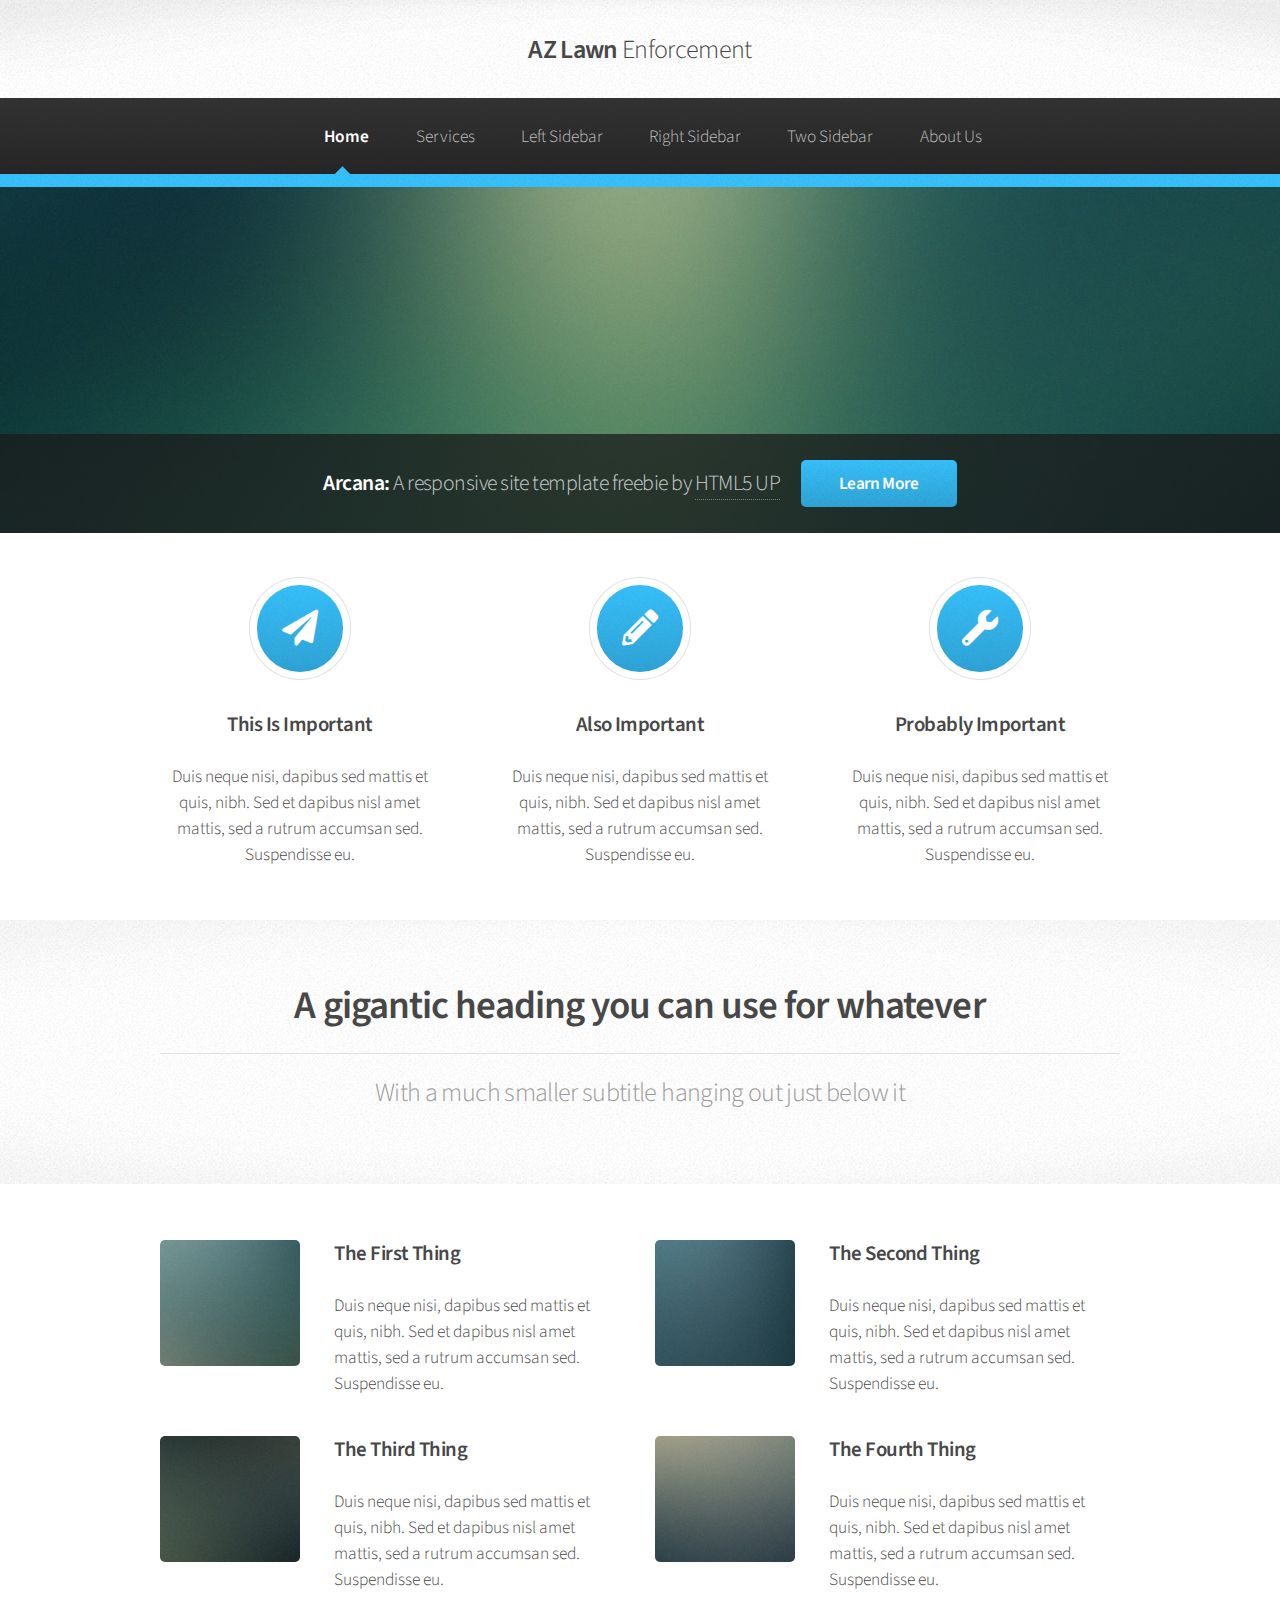
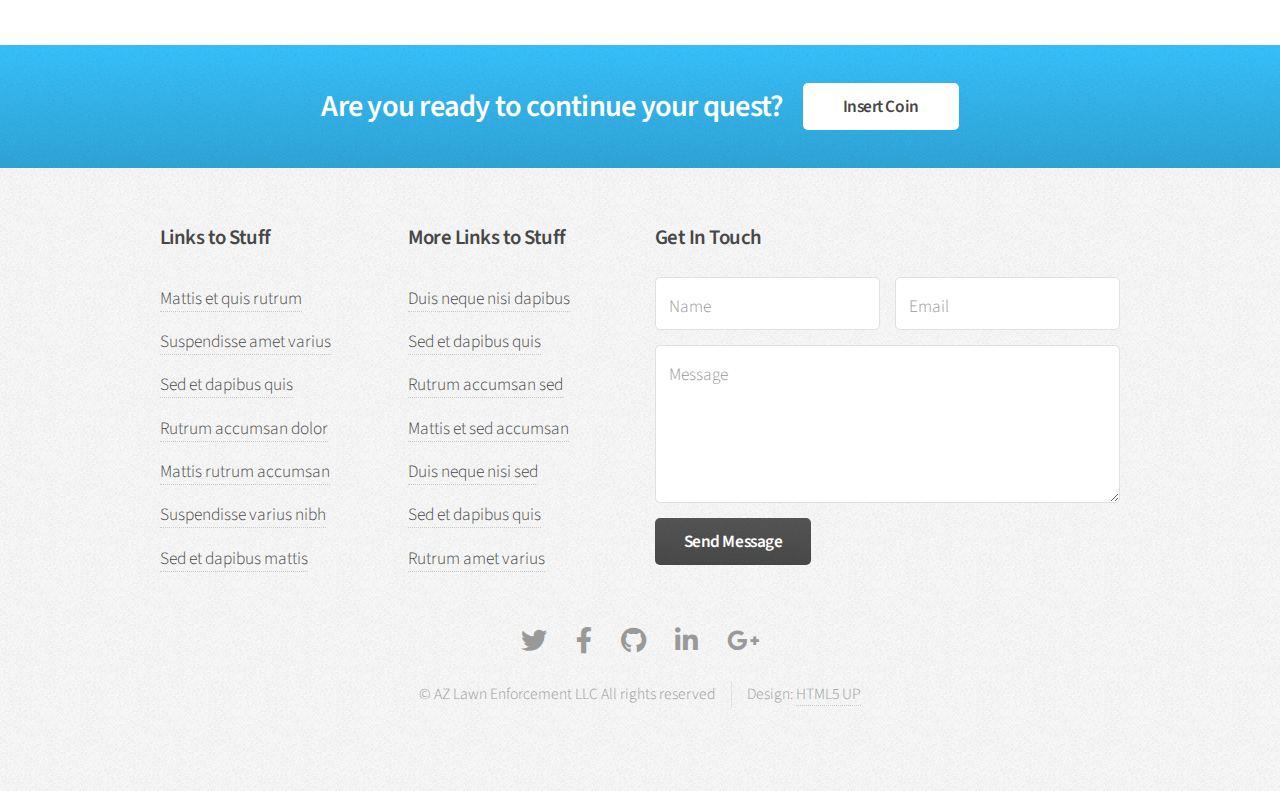
==== commit 5034898e: "Website Update V1.01" ====
--- a/index.html
+++ b/index.html
@@ -6,7 +6,7 @@
 -->
 <html>
 	<head>
-		<title>Arcana by HTML5 UP</title>
+		<title>AZ Lawn Enforcement</title>
 		<meta charset="utf-8" />
 		<meta name="viewport" content="width=device-width, initial-scale=1, user-scalable=no" />
 		<link rel="stylesheet" href="assets/css/main.css" />
@@ -18,18 +18,18 @@
 				<div id="header">
 
 					<!-- Logo -->
-						<h1><a href="index.html" id="logo">Arcana <em>by HTML5 UP</em></a></h1>
+						<h1><a href="index.html" id="logo">AZ Lawn <em>Enforcement</em></a></h1>
 
 					<!-- Nav -->
 						<nav id="nav">
 							<ul>
 								<li class="current"><a href="index.html">Home</a></li>
 								<li>
-									<a href="#">Dropdown</a>
+									<a href="#">Services</a>
 									<ul>
-										<li><a href="#">Lorem dolor</a></li>
-										<li><a href="#">Magna phasellus</a></li>
-										<li><a href="#">Etiam sed tempus</a></li>
+										<li><a href="#"></a></li>
+										<li><a href="#"></a></li>
+										<li><a href="#"></a></li>
 										<li>
 											<a href="#">Submenu</a>
 											<ul>
@@ -40,13 +40,13 @@
 												<li><a href="#">Veroeros feugiat</a></li>
 											</ul>
 										</li>
-										<li><a href="#">Veroeros feugiat</a></li>
+										<li><a href="#"></a></li>
 									</ul>
 								</li>
 								<li><a href="left-sidebar.html">Left Sidebar</a></li>
 								<li><a href="right-sidebar.html">Right Sidebar</a></li>
 								<li><a href="two-sidebar.html">Two Sidebar</a></li>
-								<li><a href="no-sidebar.html">No Sidebar</a></li>
+								<li><a href="about-us.html">About Us</a></li>
 							</ul>
 						</nav>
 
@@ -219,7 +219,7 @@
 					<!-- Copyright -->
 						<div class="copyright">
 							<ul class="menu">
-								<li>&copy; Untitled. All rights reserved</li><li>Design: <a href="http://html5up.net">HTML5 UP</a></li>
+								<li>&copy; AZ Lawn Enforcement LLC All rights reserved</li><li>Design: <a href="http://html5up.net">HTML5 UP</a></li>
 							</ul>
 						</div>
 
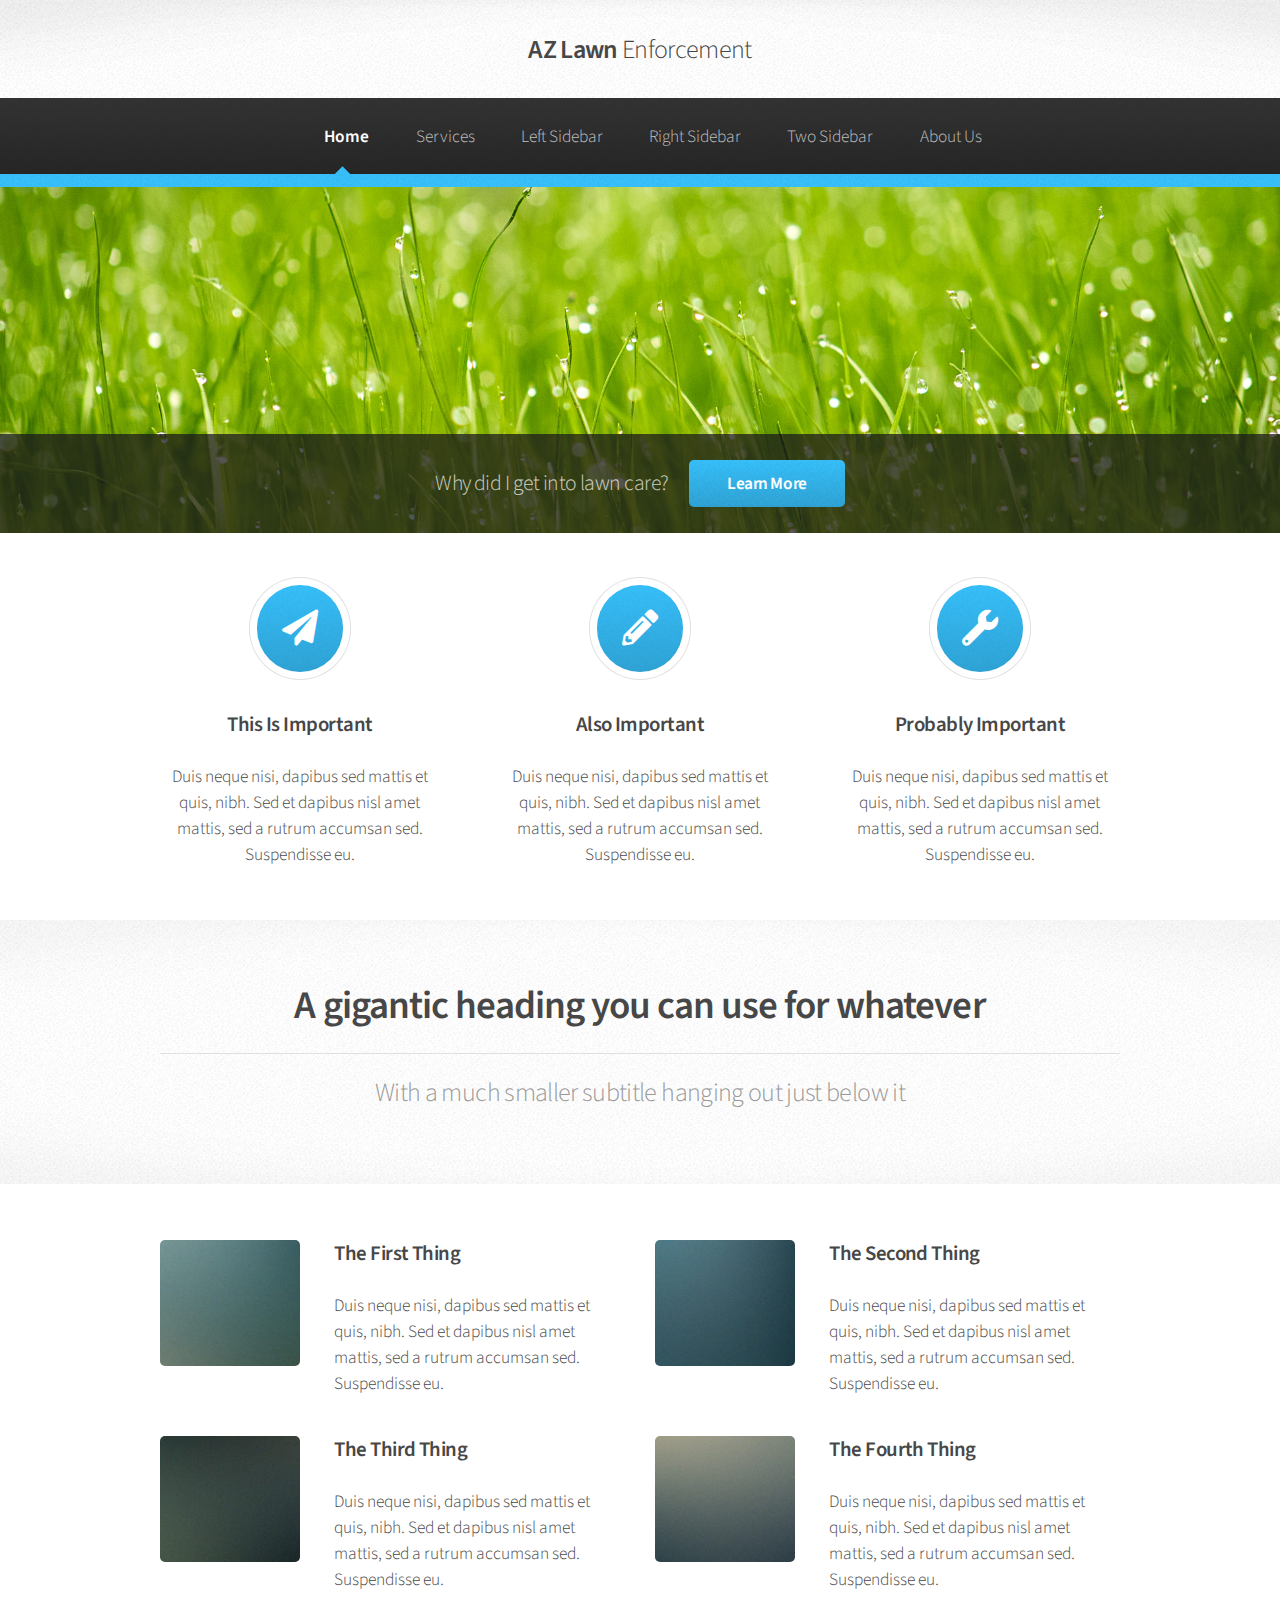
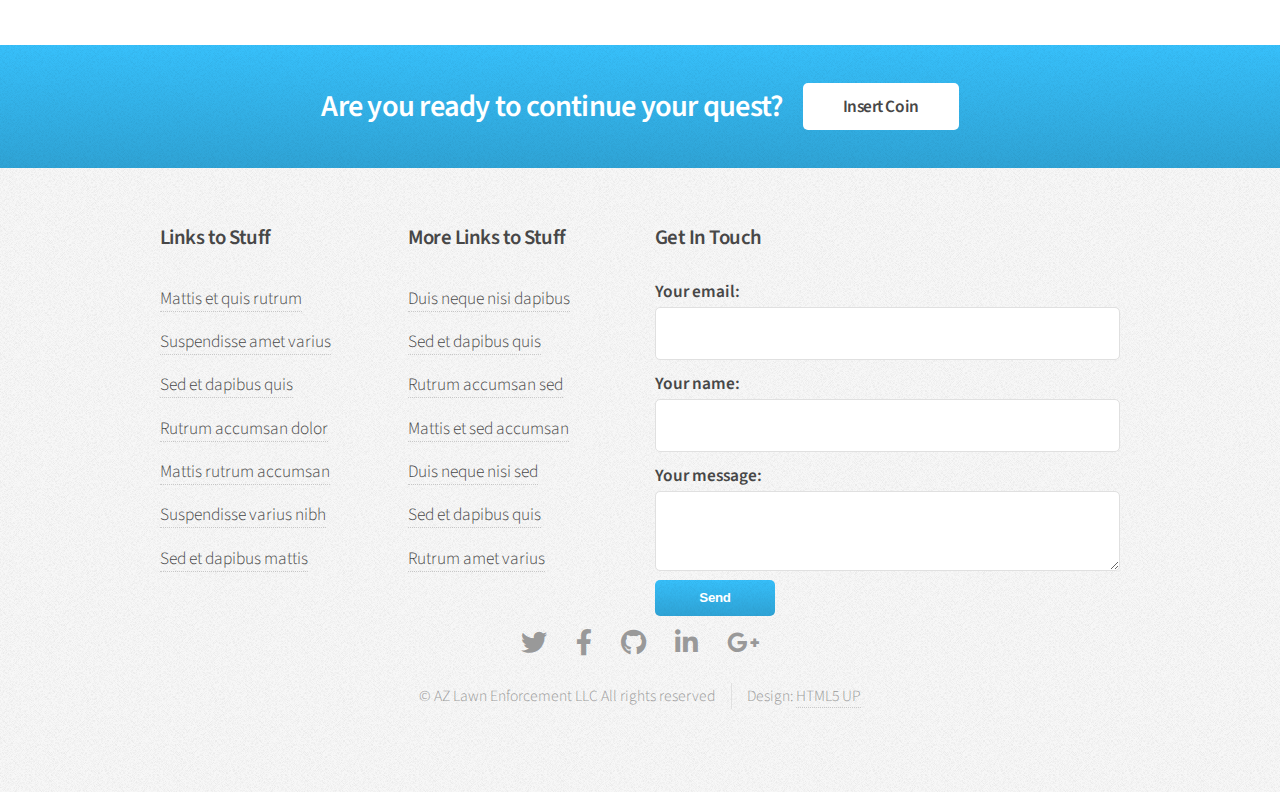
==== commit 6e31cb1c: "Website V1.02" ====
--- a/index.html
+++ b/index.html
@@ -33,11 +33,11 @@
 										<li>
 											<a href="#">Submenu</a>
 											<ul>
-												<li><a href="#">Lorem dolor</a></li>
-												<li><a href="#">Phasellus magna</a></li>
-												<li><a href="#">Magna phasellus</a></li>
-												<li><a href="#">Etiam nisl</a></li>
-												<li><a href="#">Veroeros feugiat</a></li>
+												<li><a href="#">Lawn Care</a></li>
+												<li><a href="#"></a></li>
+												<li><a href="#"></a></li>
+												<li><a href="#"></a></li>
+												<li><a href="#"></a></li>
 											</ul>
 										</li>
 										<li><a href="#"></a></li>
@@ -55,8 +55,8 @@
 			<!-- Banner -->
 				<section id="banner">
 					<header>
-						<h2>Arcana: <em>A responsive site template freebie by <a href="http://html5up.net">HTML5 UP</a></em></h2>
-						<a href="#" class="button">Learn More</a>
+						<h2><em>Why did I get into lawn care? <a href=""></a></em></h2>
+						<a href="about-us.html" class="button">Learn More</a>
 					</header>
 				</section>
 
@@ -185,24 +185,25 @@
 							</section>
 							<section class="col-6 col-12-narrower">
 								<h3>Get In Touch</h3>
-								<form>
-									<div class="row gtr-50">
-										<div class="col-6 col-12-mobilep">
-											<input type="text" name="name" id="name" placeholder="Name" />
-										</div>
-										<div class="col-6 col-12-mobilep">
-											<input type="email" name="email" id="email" placeholder="Email" />
-										</div>
-										<div class="col-12">
-											<textarea name="message" id="message" placeholder="Message" rows="5"></textarea>
-										</div>
-										<div class="col-12">
-											<ul class="actions">
-												<li><input type="submit" class="button alt" value="Send Message" /></li>
-											</ul>
-										</div>
-									</div>
-								</form>
+								<form
+								action="https://formspree.io/f/mzbqoklk"
+								method="POST"
+							  >
+								<label>
+								  Your email:
+								  <input type="email" name="email">
+								</label>
+								<label>
+									Your name:
+									<input type="text" name="name">
+								</label>
+								<label>
+								  Your message:
+								  <textarea name="message"></textarea>
+								</label>
+								<!-- your other form fields go here -->
+								<button type="submit">Send</button>
+							  </form>
 							</section>
 						</div>
 					</div>
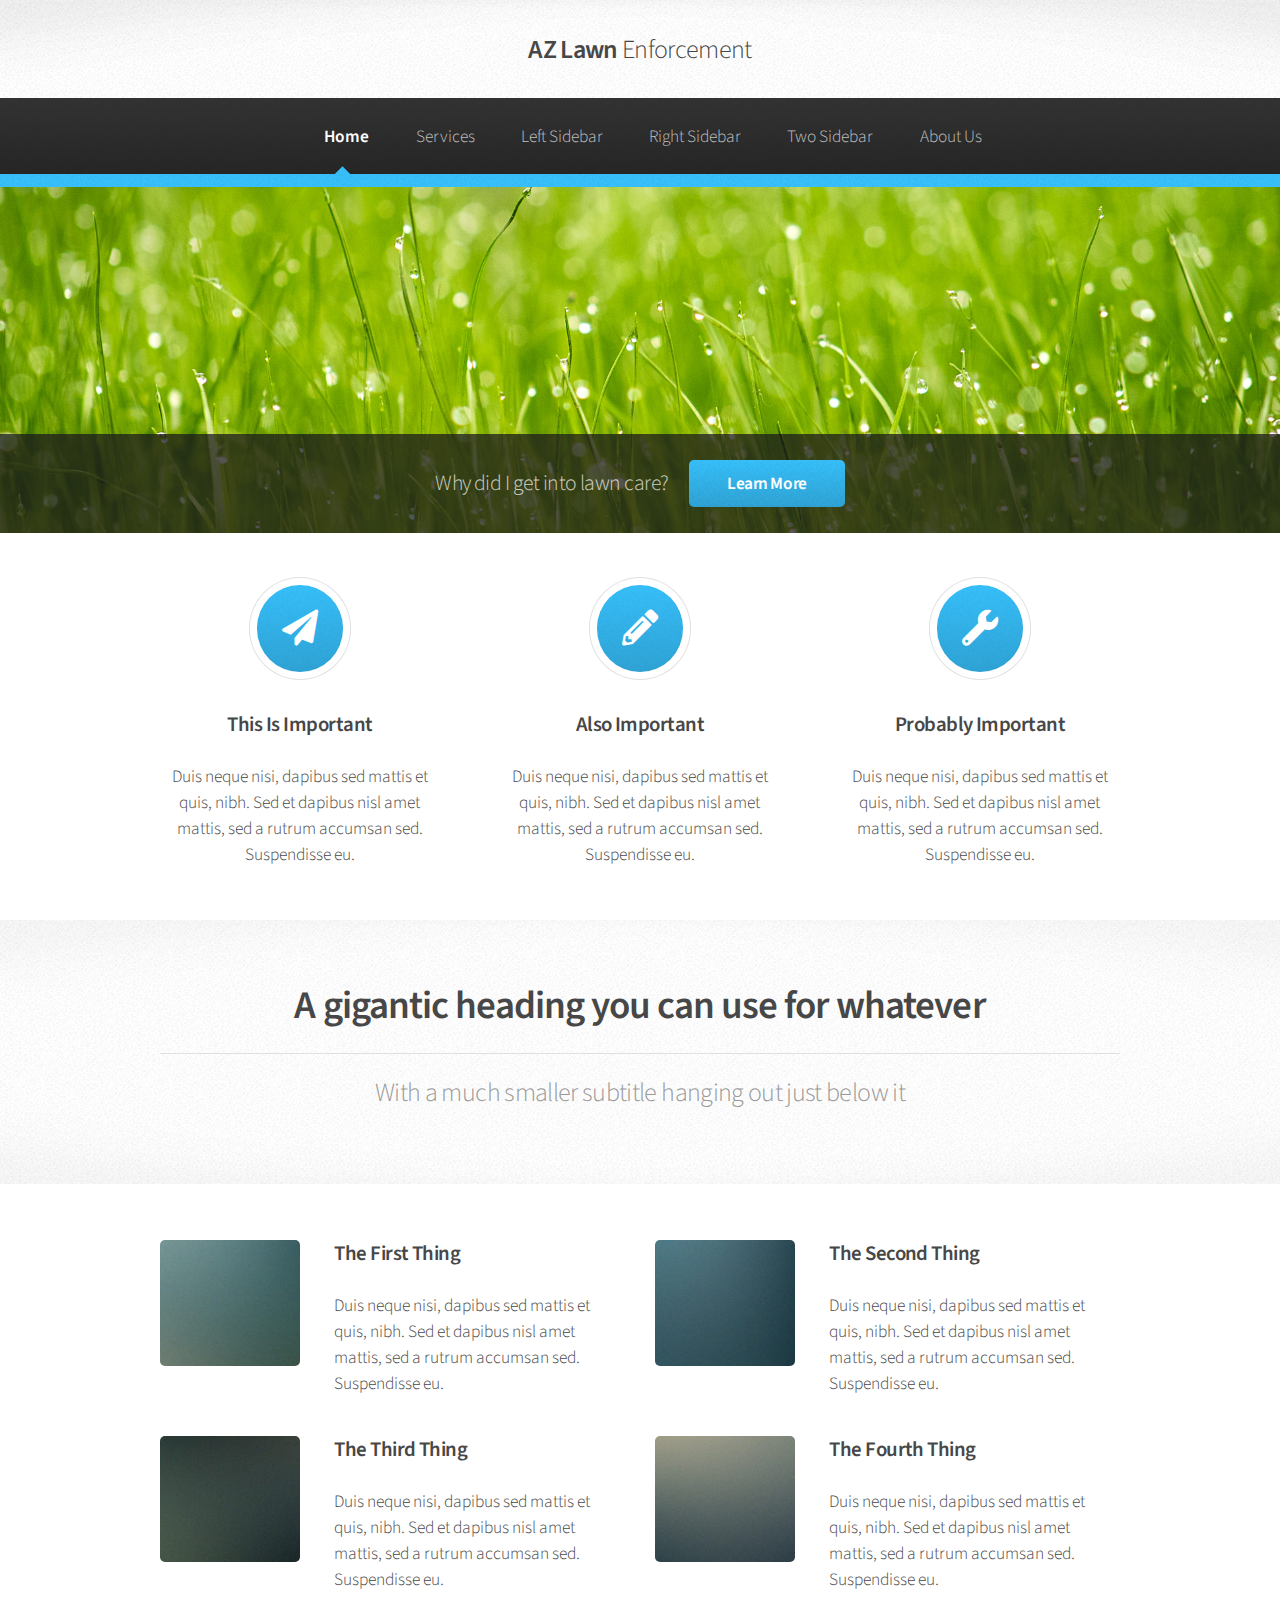
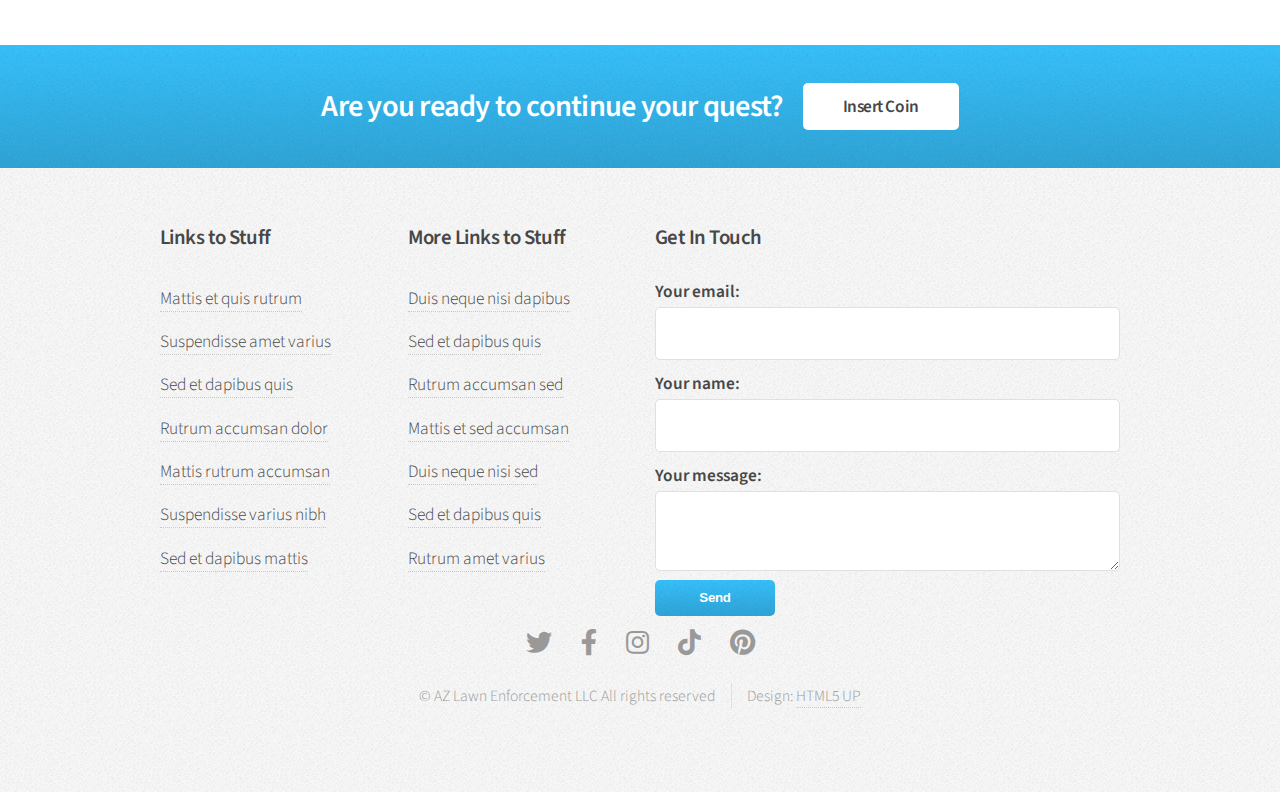
==== commit d4f909f4: "Website V1.05" ====
--- a/index.html
+++ b/index.html
@@ -6,10 +6,11 @@
 -->
 <html>
 	<head>
-		<title>AZ Lawn Enforcement</title>
+		<title>Home | AZ Lawn Enforcement</title>
 		<meta charset="utf-8" />
 		<meta name="viewport" content="width=device-width, initial-scale=1, user-scalable=no" />
 		<link rel="stylesheet" href="assets/css/main.css" />
+		<link rel="shortcut icon" type="image/x-icon" href="images/favicon.png">
 	</head>
 	<body class="is-preload">
 		<div id="page-wrapper">
@@ -209,13 +210,13 @@
 					</div>
 
 					<!-- Icons -->
-						<ul class="icons">
-							<li><a href="#" class="icon brands fa-twitter"><span class="label">Twitter</span></a></li>
-							<li><a href="#" class="icon brands fa-facebook-f"><span class="label">Facebook</span></a></li>
-							<li><a href="#" class="icon brands fa-github"><span class="label">GitHub</span></a></li>
-							<li><a href="#" class="icon brands fa-linkedin-in"><span class="label">LinkedIn</span></a></li>
-							<li><a href="#" class="icon brands fa-google-plus-g"><span class="label">Google+</span></a></li>
-						</ul>
+					<ul class="icons">
+						<li><a href="https://twitter.com/azlawnenforce" class="icon brands fa-twitter"><span class="label">Twitter</span></a></li>
+						<li><a href="https://www.facebook.com/profile.php?id=100092523247882" class="icon brands fa-facebook-f"><span class="label">Facebook</span></a></li>
+						<li><a href="https://www.instagram.com/azlawnenforcement/" class="icon brands fa-instagram"><span class="label">Instagram</span></a></li>
+						<li><a href="https://www.tiktok.com/@azlawnenforcement" class="icon brands fa-tiktok"><span class="label">TikTok</span></a></li>
+						<li><a href="https://www.pinterest.com/azlawnenforcement/" class="icon brands fa-pinterest"><span class="label">Pinterest</span></a></li>
+					</ul>
 
 					<!-- Copyright -->
 						<div class="copyright">
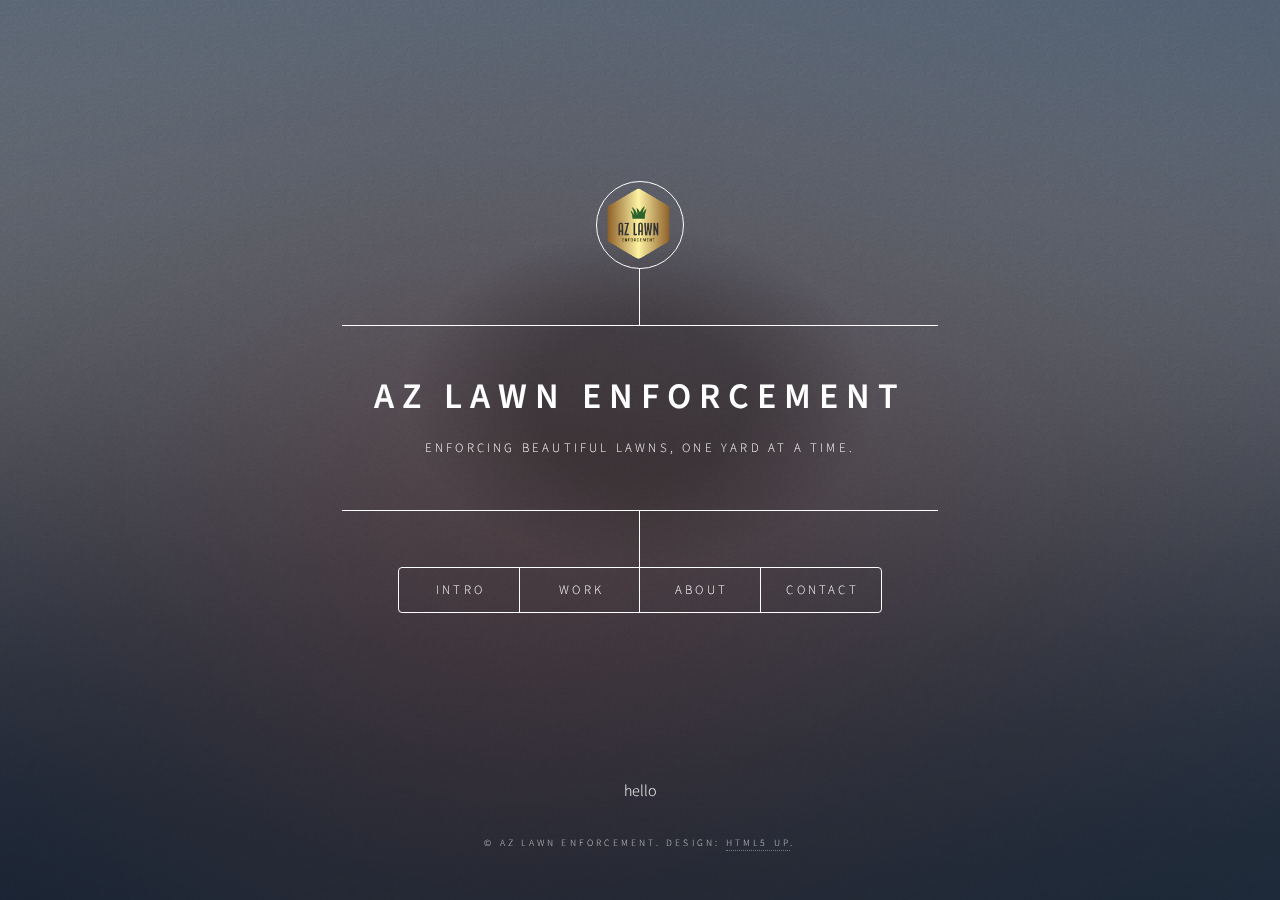
==== commit 0b03ec32: "New Website DONE W/O WORK PAGE" ====
--- a/index.html
+++ b/index.html
@@ -1,241 +1,370 @@
 <!DOCTYPE HTML>
 <!--
-	Arcana by HTML5 UP
+	Dimension by HTML5 UP
 	html5up.net | @ajlkn
 	Free for personal and commercial use under the CCA 3.0 license (html5up.net/license)
 -->
 <html>
 	<head>
-		<title>Home | AZ Lawn Enforcement</title>
+		<title>AZ Lawn Enforcement</title>
 		<meta charset="utf-8" />
 		<meta name="viewport" content="width=device-width, initial-scale=1, user-scalable=no" />
 		<link rel="stylesheet" href="assets/css/main.css" />
+		<noscript><link rel="stylesheet" href="assets/css/noscript.css" /></noscript>
 		<link rel="shortcut icon" type="image/x-icon" href="images/favicon.png">
 	</head>
 	<body class="is-preload">
-		<div id="page-wrapper">
-
-			<!-- Header -->
-				<div id="header">
-
-					<!-- Logo -->
-						<h1><a href="index.html" id="logo">AZ Lawn <em>Enforcement</em></a></h1>
-
-					<!-- Nav -->
-						<nav id="nav">
+
+		<!-- Wrapper -->
+			<div id="wrapper">
+
+				<!-- Header -->
+					<header id="header">
+						<div class="logo">
+							<span class="image-main"><img src="images/home logo.png" 
+								width="110%"
+								alt="Business Logo"/></span>
+						</div>
+						<div class="content">	
+							<div class="inner">
+								<h1>AZ Lawn Enforcement</h1>
+								<p>Enforcing beautiful lawns, one yard at a time.</p>
+							</div>
+						</div>
+						<nav>
 							<ul>
-								<li class="current"><a href="index.html">Home</a></li>
-								<li>
-									<a href="#">Services</a>
-									<ul>
-										<li><a href="#"></a></li>
-										<li><a href="#"></a></li>
-										<li><a href="#"></a></li>
-										<li>
-											<a href="#">Submenu</a>
-											<ul>
-												<li><a href="#">Lawn Care</a></li>
-												<li><a href="#"></a></li>
-												<li><a href="#"></a></li>
-												<li><a href="#"></a></li>
-												<li><a href="#"></a></li>
-											</ul>
-										</li>
-										<li><a href="#"></a></li>
-									</ul>
-								</li>
-								<li><a href="left-sidebar.html">Left Sidebar</a></li>
-								<li><a href="right-sidebar.html">Right Sidebar</a></li>
-								<li><a href="two-sidebar.html">Two Sidebar</a></li>
-								<li><a href="about-us.html">About Us</a></li>
+								<li><a href="#intro">Intro</a></li>
+								<li><a href="#work">Work</a></li>
+								<li><a href="#about">About</a></li>
+								<li><a href="#contact">Contact</a></li>
+								<!--<li><a href="#elements">Elements</a></li>-->
 							</ul>
 						</nav>
-
-				</div>
-
-			<!-- Banner -->
-				<section id="banner">
-					<header>
-						<h2><em>Why did I get into lawn care? <a href=""></a></em></h2>
-						<a href="about-us.html" class="button">Learn More</a>
 					</header>
-				</section>
-
-			<!-- Highlights -->
-				<section class="wrapper style1">
-					<div class="container">
-						<div class="row gtr-200">
-							<section class="col-4 col-12-narrower">
-								<div class="box highlight">
-									<i class="icon solid major fa-paper-plane"></i>
-									<h3>This Is Important</h3>
-									<p>Duis neque nisi, dapibus sed mattis et quis, nibh. Sed et dapibus nisl amet mattis, sed a rutrum accumsan sed. Suspendisse eu.</p>
-								</div>
-							</section>
-							<section class="col-4 col-12-narrower">
-								<div class="box highlight">
-									<i class="icon solid major fa-pencil-alt"></i>
-									<h3>Also Important</h3>
-									<p>Duis neque nisi, dapibus sed mattis et quis, nibh. Sed et dapibus nisl amet mattis, sed a rutrum accumsan sed. Suspendisse eu.</p>
-								</div>
-							</section>
-							<section class="col-4 col-12-narrower">
-								<div class="box highlight">
-									<i class="icon solid major fa-wrench"></i>
-									<h3>Probably Important</h3>
-									<p>Duis neque nisi, dapibus sed mattis et quis, nibh. Sed et dapibus nisl amet mattis, sed a rutrum accumsan sed. Suspendisse eu.</p>
-								</div>
-							</section>
-						</div>
+
+				<!-- Main -->
+					<div id="main">
+
+						<!-- Intro -->
+							<article id="intro">
+								<h2 class="major">Intro</h2>
+								<span class="image main"><img src="images/intropic.jpg" alt="" /></span>
+								
+								
+								<p>Welcome to AZ Lawn Enforcement, your one-stop-shop for top-quality lawn care services in Arizona. As a solo operator, I am passionate about providing personalized and reliable lawn care services to homeowners and businesses throughout the region. With years of experience in the industry and a commitment to excellence, I have built a reputation for delivering exceptional results that exceed my clients' expectations. Whether you need lawn mowing, edging, weed control, or fertilization, I have the skills, expertise, and equipment to get the job done right. At AZ Lawn Enforcement, you can count on me to provide high-quality services at affordable prices, with a focus on customer satisfaction and attention to detail. So if you're looking for a professional and trustworthy lawn care provider, look no further than AZ Lawn Enforcement!</p>
+								<p>By the way, check out my <a href="#work">work</a>.</p>
+								Photo by <a href="https://unsplash.com/es/@bruno_kelzer?utm_source=unsplash&utm_medium=referral&utm_content=creditCopyText">Bruno Kelzer</a> on <a href="https://unsplash.com/photos/UZuNn5yjHpc?utm_source=unsplash&utm_medium=referral&utm_content=creditCopyText">Unsplash</a>
+							</article>
+
+						<!-- Work -->
+							<article id="work">
+								<h2 class="major">Work</h2>
+								<span class="image main"><img src="" alt="" /></span>
+								<h2>This Page is Currently Under Construction</h1>
+								<p>We're sorry for the inconvenience, but this page is still being developed. We're working hard to get it up and running as soon as possible.</p>
+								<p>Please check back later for updates, or contact us if you have any questions or concerns.</p>
+							</article>
+
+						<!-- About -->
+							<article id="about">
+								<h2 class="major">About</h2>
+								<span class="image main"><img src="images/aboutpic.jpg" width="200" height="450" alt="Image of Grass" /></span>
+								<p>At AZ Lawn Enforcement, we are passionate about creating beautiful and healthy outdoor spaces for our clients. As a solo operator, I bring years of experience and expertise to every project, and take great pride in delivering personalized and reliable lawn care services that exceed my clients' expectations. I understand that your lawn is more than just grass and soil – it's a place where you and your family can relax, play, and enjoy the beauty of nature. That's why I approach every project with a focus on quality, attention to detail, and customer satisfaction. Whether you need lawn mowing, edging, weed control, or fertilization, I have the skills, equipment, and expertise to get the job done right. So if you're looking for a professional and trustworthy lawn care provider, look no further than AZ Lawn Enforcement.</p>
+							</article>
+
+						<!-- Contact -->
+							<article id="contact">
+								<h2 class="major">Contact</h2>
+								<form method="post" action="https://formspree.io/f/mzbqoklk">
+									<div class="fields">
+										<div class="field half">
+											<label for="name">Name</label>
+											<input type="text" name="name" id="name" />
+										</div>
+										<div class="field half">
+											<label for="email">Email</label>
+											<input type="text" name="email" id="email" />
+										</div>
+										<div class="field">
+											<label for="message">Message</label>
+											<textarea name="message" id="message" rows="4"></textarea>
+										</div>
+									</div>
+									<ul class="actions">
+										<li><input type="submit" value="Send Message" class="primary" /></li>
+										<li><input type="reset" value="Reset" /></li>
+									</ul>
+								</form>
+								<ul class="icons">
+									<li><a href="https://twitter.com/azlawnenforce" class="icon brands fa-twitter"><span class="label">Twitter</span></a></li>
+									<li><a href="https://www.facebook.com/profile.php?id=100092523247882" class="icon brands fa-facebook-f"><span class="label">Facebook</span></a></li>
+									<li><a href="https://www.instagram.com/azlawnenforcement/" class="icon brands fa-instagram"><span class="label">Instagram</span></a></li>
+								</ul>
+							</article>
+
+						<!-- Elements -->
+							<article id="elements">
+								<h2 class="major">Elements</h2>
+
+								<section>
+									<h3 class="major">Text</h3>
+									<p>This is <b>bold</b> and this is <strong>strong</strong>. This is <i>italic</i> and this is <em>emphasized</em>.
+									This is <sup>superscript</sup> text and this is <sub>subscript</sub> text.
+									This is <u>underlined</u> and this is code: <code>for (;;) { ... }</code>. Finally, <a href="#">this is a link</a>.</p>
+									<hr />
+									<h2>Heading Level 2</h2>
+									<h3>Heading Level 3</h3>
+									<h4>Heading Level 4</h4>
+									<h5>Heading Level 5</h5>
+									<h6>Heading Level 6</h6>
+									<hr />
+									<h4>Blockquote</h4>
+									<blockquote>Fringilla nisl. Donec accumsan interdum nisi, quis tincidunt felis sagittis eget tempus euismod. Vestibulum ante ipsum primis in faucibus vestibulum. Blandit adipiscing eu felis iaculis volutpat ac adipiscing accumsan faucibus. Vestibulum ante ipsum primis in faucibus lorem ipsum dolor sit amet nullam adipiscing eu felis.</blockquote>
+									<h4>Preformatted</h4>
+									<pre><code>i = 0;
+
+while (!deck.isInOrder()) {
+    print 'Iteration ' + i;
+    deck.shuffle();
+    i++;
+}
+
+print 'It took ' + i + ' iterations to sort the deck.';</code></pre>
+								</section>
+
+								<section>
+									<h3 class="major">Lists</h3>
+
+									<h4>Unordered</h4>
+									<ul>
+										<li>Dolor pulvinar etiam.</li>
+										<li>Sagittis adipiscing.</li>
+										<li>Felis enim feugiat.</li>
+									</ul>
+
+									<h4>Alternate</h4>
+									<ul class="alt">
+										<li>Dolor pulvinar etiam.</li>
+										<li>Sagittis adipiscing.</li>
+										<li>Felis enim feugiat.</li>
+									</ul>
+
+									<h4>Ordered</h4>
+									<ol>
+										<li>Dolor pulvinar etiam.</li>
+										<li>Etiam vel felis viverra.</li>
+										<li>Felis enim feugiat.</li>
+										<li>Dolor pulvinar etiam.</li>
+										<li>Etiam vel felis lorem.</li>
+										<li>Felis enim et feugiat.</li>
+									</ol>
+									<h4>Icons</h4>
+									<ul class="icons">
+										<li><a href="#" class="icon brands fa-twitter"><span class="label">Twitter</span></a></li>
+										<li><a href="#" class="icon brands fa-facebook-f"><span class="label">Facebook</span></a></li>
+										<li><a href="#" class="icon brands fa-instagram"><span class="label">Instagram</span></a></li>
+										<li><a href="#" class="icon brands fa-github"><span class="label">Github</span></a></li>
+									</ul>
+
+									<h4>Actions</h4>
+									<ul class="actions">
+										<li><a href="#" class="button primary">Default</a></li>
+										<li><a href="#" class="button">Default</a></li>
+									</ul>
+									<ul class="actions stacked">
+										<li><a href="#" class="button primary">Default</a></li>
+										<li><a href="#" class="button">Default</a></li>
+									</ul>
+								</section>
+
+								<section>
+									<h3 class="major">Table</h3>
+									<h4>Default</h4>
+									<div class="table-wrapper">
+										<table>
+											<thead>
+												<tr>
+													<th>Name</th>
+													<th>Description</th>
+													<th>Price</th>
+												</tr>
+											</thead>
+											<tbody>
+												<tr>
+													<td>Item One</td>
+													<td>Ante turpis integer aliquet porttitor.</td>
+													<td>29.99</td>
+												</tr>
+												<tr>
+													<td>Item Two</td>
+													<td>Vis ac commodo adipiscing arcu aliquet.</td>
+													<td>19.99</td>
+												</tr>
+												<tr>
+													<td>Item Three</td>
+													<td> Morbi faucibus arcu accumsan lorem.</td>
+													<td>29.99</td>
+												</tr>
+												<tr>
+													<td>Item Four</td>
+													<td>Vitae integer tempus condimentum.</td>
+													<td>19.99</td>
+												</tr>
+												<tr>
+													<td>Item Five</td>
+													<td>Ante turpis integer aliquet porttitor.</td>
+													<td>29.99</td>
+												</tr>
+											</tbody>
+											<tfoot>
+												<tr>
+													<td colspan="2"></td>
+													<td>100.00</td>
+												</tr>
+											</tfoot>
+										</table>
+									</div>
+
+									<h4>Alternate</h4>
+									<div class="table-wrapper">
+										<table class="alt">
+											<thead>
+												<tr>
+													<th>Name</th>
+													<th>Description</th>
+													<th>Price</th>
+												</tr>
+											</thead>
+											<tbody>
+												<tr>
+													<td>Item One</td>
+													<td>Ante turpis integer aliquet porttitor.</td>
+													<td>29.99</td>
+												</tr>
+												<tr>
+													<td>Item Two</td>
+													<td>Vis ac commodo adipiscing arcu aliquet.</td>
+													<td>19.99</td>
+												</tr>
+												<tr>
+													<td>Item Three</td>
+													<td> Morbi faucibus arcu accumsan lorem.</td>
+													<td>29.99</td>
+												</tr>
+												<tr>
+													<td>Item Four</td>
+													<td>Vitae integer tempus condimentum.</td>
+													<td>19.99</td>
+												</tr>
+												<tr>
+													<td>Item Five</td>
+													<td>Ante turpis integer aliquet porttitor.</td>
+													<td>29.99</td>
+												</tr>
+											</tbody>
+											<tfoot>
+												<tr>
+													<td colspan="2"></td>
+													<td>100.00</td>
+												</tr>
+											</tfoot>
+										</table>
+									</div>
+								</section>
+
+								<section>
+									<h3 class="major">Buttons</h3>
+									<ul class="actions">
+										<li><a href="#" class="button primary">Primary</a></li>
+										<li><a href="#" class="button">Default</a></li>
+									</ul>
+									<ul class="actions">
+										<li><a href="#" class="button">Default</a></li>
+										<li><a href="#" class="button small">Small</a></li>
+									</ul>
+									<ul class="actions">
+										<li><a href="#" class="button primary icon solid fa-download">Icon</a></li>
+										<li><a href="#" class="button icon solid fa-download">Icon</a></li>
+									</ul>
+									<ul class="actions">
+										<li><span class="button primary disabled">Disabled</span></li>
+										<li><span class="button disabled">Disabled</span></li>
+									</ul>
+								</section>
+
+								<section>
+									<h3 class="major">Form</h3>
+									<form method="post" action="#">
+										<div class="fields">
+											<div class="field half">
+												<label for="demo-name">Name</label>
+												<input type="text" name="demo-name" id="demo-name" value="" placeholder="Jane Doe" />
+											</div>
+											<div class="field half">
+												<label for="demo-email">Email</label>
+												<input type="email" name="demo-email" id="demo-email" value="" placeholder="jane@untitled.tld" />
+											</div>
+											<div class="field">
+												<label for="demo-category">Category</label>
+												<select name="demo-category" id="demo-category">
+													<option value="">-</option>
+													<option value="1">Manufacturing</option>
+													<option value="1">Shipping</option>
+													<option value="1">Administration</option>
+													<option value="1">Human Resources</option>
+												</select>
+											</div>
+											<div class="field half">
+												<input type="radio" id="demo-priority-low" name="demo-priority" checked>
+												<label for="demo-priority-low">Low</label>
+											</div>
+											<div class="field half">
+												<input type="radio" id="demo-priority-high" name="demo-priority">
+												<label for="demo-priority-high">High</label>
+											</div>
+											<div class="field half">
+												<input type="checkbox" id="demo-copy" name="demo-copy">
+												<label for="demo-copy">Email me a copy</label>
+											</div>
+											<div class="field half">
+												<input type="checkbox" id="demo-human" name="demo-human" checked>
+												<label for="demo-human">Not a robot</label>
+											</div>
+											<div class="field">
+												<label for="demo-message">Message</label>
+												<textarea name="demo-message" id="demo-message" placeholder="Enter your message" rows="6"></textarea>
+											</div>
+										</div>
+										<ul class="actions">
+											<li><input type="submit" value="Send Message" class="primary" /></li>
+											<li><input type="reset" value="Reset" /></li>
+										</ul>
+									</form>
+								</section>
+
+							</article>
+
 					</div>
-				</section>
-
-			<!-- Gigantic Heading -->
-				<section class="wrapper style2">
-					<div class="container">
-						<header class="major">
-							<h2>A gigantic heading you can use for whatever</h2>
-							<p>With a much smaller subtitle hanging out just below it</p>
-						</header>
-					</div>
-				</section>
-
-			<!-- Posts -->
-				<section class="wrapper style1">
-					<div class="container">
-						<div class="row">
-							<section class="col-6 col-12-narrower">
-								<div class="box post">
-									<a href="#" class="image left"><img src="images/pic01.jpg" alt="" /></a>
-									<div class="inner">
-										<h3>The First Thing</h3>
-										<p>Duis neque nisi, dapibus sed mattis et quis, nibh. Sed et dapibus nisl amet mattis, sed a rutrum accumsan sed. Suspendisse eu.</p>
-									</div>
-								</div>
-							</section>
-							<section class="col-6 col-12-narrower">
-								<div class="box post">
-									<a href="#" class="image left"><img src="images/pic02.jpg" alt="" /></a>
-									<div class="inner">
-										<h3>The Second Thing</h3>
-										<p>Duis neque nisi, dapibus sed mattis et quis, nibh. Sed et dapibus nisl amet mattis, sed a rutrum accumsan sed. Suspendisse eu.</p>
-									</div>
-								</div>
-							</section>
-						</div>
-						<div class="row">
-							<section class="col-6 col-12-narrower">
-								<div class="box post">
-									<a href="#" class="image left"><img src="images/pic03.jpg" alt="" /></a>
-									<div class="inner">
-										<h3>The Third Thing</h3>
-										<p>Duis neque nisi, dapibus sed mattis et quis, nibh. Sed et dapibus nisl amet mattis, sed a rutrum accumsan sed. Suspendisse eu.</p>
-									</div>
-								</div>
-							</section>
-							<section class="col-6 col-12-narrower">
-								<div class="box post">
-									<a href="#" class="image left"><img src="images/pic04.jpg" alt="" /></a>
-									<div class="inner">
-										<h3>The Fourth Thing</h3>
-										<p>Duis neque nisi, dapibus sed mattis et quis, nibh. Sed et dapibus nisl amet mattis, sed a rutrum accumsan sed. Suspendisse eu.</p>
-									</div>
-								</div>
-							</section>
-						</div>
-					</div>
-				</section>
-
-			<!-- CTA -->
-				<section id="cta" class="wrapper style3">
-					<div class="container">
-						<header>
-							<h2>Are you ready to continue your quest?</h2>
-							<a href="#" class="button">Insert Coin</a>
-						</header>
-					</div>
-				</section>
-
-			<!-- Footer -->
-				<div id="footer">
-					<div class="container">
-						<div class="row">
-							<section class="col-3 col-6-narrower col-12-mobilep">
-								<h3>Links to Stuff</h3>
-								<ul class="links">
-									<li><a href="#">Mattis et quis rutrum</a></li>
-									<li><a href="#">Suspendisse amet varius</a></li>
-									<li><a href="#">Sed et dapibus quis</a></li>
-									<li><a href="#">Rutrum accumsan dolor</a></li>
-									<li><a href="#">Mattis rutrum accumsan</a></li>
-									<li><a href="#">Suspendisse varius nibh</a></li>
-									<li><a href="#">Sed et dapibus mattis</a></li>
-								</ul>
-							</section>
-							<section class="col-3 col-6-narrower col-12-mobilep">
-								<h3>More Links to Stuff</h3>
-								<ul class="links">
-									<li><a href="#">Duis neque nisi dapibus</a></li>
-									<li><a href="#">Sed et dapibus quis</a></li>
-									<li><a href="#">Rutrum accumsan sed</a></li>
-									<li><a href="#">Mattis et sed accumsan</a></li>
-									<li><a href="#">Duis neque nisi sed</a></li>
-									<li><a href="#">Sed et dapibus quis</a></li>
-									<li><a href="#">Rutrum amet varius</a></li>
-								</ul>
-							</section>
-							<section class="col-6 col-12-narrower">
-								<h3>Get In Touch</h3>
-								<form
-								action="https://formspree.io/f/mzbqoklk"
-								method="POST"
-							  >
-								<label>
-								  Your email:
-								  <input type="email" name="email">
-								</label>
-								<label>
-									Your name:
-									<input type="text" name="name">
-								</label>
-								<label>
-								  Your message:
-								  <textarea name="message"></textarea>
-								</label>
-								<!-- your other form fields go here -->
-								<button type="submit">Send</button>
-							  </form>
-							</section>
-						</div>
-					</div>
-
-					<!-- Icons -->
-					<ul class="icons">
-						<li><a href="https://twitter.com/azlawnenforce" class="icon brands fa-twitter"><span class="label">Twitter</span></a></li>
-						<li><a href="https://www.facebook.com/profile.php?id=100092523247882" class="icon brands fa-facebook-f"><span class="label">Facebook</span></a></li>
-						<li><a href="https://www.instagram.com/azlawnenforcement/" class="icon brands fa-instagram"><span class="label">Instagram</span></a></li>
-						<li><a href="https://www.tiktok.com/@azlawnenforcement" class="icon brands fa-tiktok"><span class="label">TikTok</span></a></li>
-						<li><a href="https://www.pinterest.com/azlawnenforcement/" class="icon brands fa-pinterest"><span class="label">Pinterest</span></a></li>
-					</ul>
-
-					<!-- Copyright -->
-						<div class="copyright">
-							<ul class="menu">
-								<li>&copy; AZ Lawn Enforcement LLC All rights reserved</li><li>Design: <a href="http://html5up.net">HTML5 UP</a></li>
-							</ul>
-						</div>
-
-				</div>
-
-		</div>
+
+				<!-- Footer -->
+					<footer id="footer">
+						<p>hello
+		
+						</p>
+						<p class="copyright">&copy; AZ Lawn Enforcement. Design: <a href="https://html5up.net">HTML5 UP</a>.</p>
+					</footer>
+
+			</div>
+
+		<!-- BG -->
+			<div id="bg"></div>
 
 		<!-- Scripts -->
 			<script src="assets/js/jquery.min.js"></script>
-			<script src="assets/js/jquery.dropotron.min.js"></script>
 			<script src="assets/js/browser.min.js"></script>
 			<script src="assets/js/breakpoints.min.js"></script>
 			<script src="assets/js/util.js"></script>
 			<script src="assets/js/main.js"></script>
 
 	</body>
-</html>+</html>
--- a/assets/css/main.css
+++ b/assets/css/main.css
@@ -1,8 +1,8 @@
-@import url("fontawesome-all.min.css");
-@import url("https://fonts.googleapis.com/css?family=Source+Sans+Pro:300,300italic,600,600italic");
+@import url(fontawesome-all.min.css);
+@import url("https://fonts.googleapis.com/css?family=Source+Sans+Pro:300italic,600italic,300,600");
 
 /*
-	Arcana by HTML5 UP
+	Dimension by HTML5 UP
 	html5up.net | @ajlkn
 	Free for personal and commercial use under the CCA 3.0 license (html5up.net/license)
 */
@@ -74,6 +74,18 @@
 
 /* Basic */
 
+	@-ms-viewport {
+		width: device-width;
+	}
+
+	@media screen and (max-width: 480px) {
+
+		html, body {
+			min-width: 320px;
+		}
+
+	}
+
 	html {
 		box-sizing: border-box;
 	}
@@ -83,7 +95,7 @@
 	}
 
 	body {
-		background: #f7f7f7 url("images/bg01.png");
+		background: #1b1f22;
 	}
 
 		body.is-preload *, body.is-preload *:before, body.is-preload *:after {
@@ -97,30 +109,60 @@
 			transition: none !important;
 		}
 
+/* Type */
+
+	html {
+		font-size: 16pt;
+	}
+
+		@media screen and (max-width: 1680px) {
+
+			html {
+				font-size: 12pt;
+			}
+
+		}
+
+		@media screen and (max-width: 736px) {
+
+			html {
+				font-size: 11pt;
+			}
+
+		}
+
+		@media screen and (max-width: 360px) {
+
+			html {
+				font-size: 10pt;
+			}
+
+		}
+
 	body, input, select, textarea {
-		color: #474747;
-		font-family: 'Source Sans Pro', sans-serif;
-		font-size: 16pt;
+		color: #ffffff;
+		font-family: "Source Sans Pro", sans-serif;
 		font-weight: 300;
-		line-height: 1.65em;
+		font-size: 1rem;
+		line-height: 1.65;
 	}
 
 	a {
-		-moz-transition: color 0.2s ease-in-out, border-color 0.2s ease-in-out, opacity 0.2s ease-in-out;
-		-webkit-transition: color 0.2s ease-in-out, border-color 0.2s ease-in-out, opacity 0.2s ease-in-out;
-		-ms-transition: color 0.2s ease-in-out, border-color 0.2s ease-in-out, opacity 0.2s ease-in-out;
-		transition: color 0.2s ease-in-out, border-color 0.2s ease-in-out, opacity 0.2s ease-in-out;
-		color: #37c0fb;
+		-moz-transition: color 0.2s ease-in-out, background-color 0.2s ease-in-out, border-bottom-color 0.2s ease-in-out;
+		-webkit-transition: color 0.2s ease-in-out, background-color 0.2s ease-in-out, border-bottom-color 0.2s ease-in-out;
+		-ms-transition: color 0.2s ease-in-out, background-color 0.2s ease-in-out, border-bottom-color 0.2s ease-in-out;
+		transition: color 0.2s ease-in-out, background-color 0.2s ease-in-out, border-bottom-color 0.2s ease-in-out;
+		border-bottom: dotted 1px rgba(255, 255, 255, 0.5);
 		text-decoration: none;
-		border-bottom: dotted 1px;
+		color: inherit;
 	}
 
 		a:hover {
-			color: #37c0fb;
 			border-bottom-color: transparent;
 		}
 
 	strong, b {
+		color: #ffffff;
 		font-weight: 600;
 	}
 
@@ -128,15 +170,17 @@
 		font-style: italic;
 	}
 
-	p, ul, ol, dl, table, blockquote {
-		margin: 0 0 2em 0;
+	p {
+		margin: 0 0 2rem 0;
 	}
 
 	h1, h2, h3, h4, h5, h6 {
-		color: inherit;
+		color: #ffffff;
 		font-weight: 600;
-		line-height: 1.75em;
-		margin-bottom: 1em;
+		line-height: 1.5;
+		margin: 0 0 1rem 0;
+		text-transform: uppercase;
+		letter-spacing: 0.2rem;
 	}
 
 		h1 a, h2 a, h3 a, h4 a, h5 a, h6 a {
@@ -144,1975 +188,422 @@
 			text-decoration: none;
 		}
 
-		h1 em, h2 em, h3 em, h4 em, h5 em, h6 em {
-			font-style: normal;
-			font-weight: 300;
-		}
+		h1.major, h2.major, h3.major, h4.major, h5.major, h6.major {
+			border-bottom: solid 1px #ffffff;
+			width: -moz-max-content;
+			width: -webkit-max-content;
+			width: -ms-max-content;
+			width: max-content;
+			padding-bottom: 0.5rem;
+			margin: 0 0 2rem 0;
+		}
+
+	h1 {
+		font-size: 2.25rem;
+		line-height: 1.3;
+		letter-spacing: 0.5rem;
+	}
 
 	h2 {
-		font-size: 1.75em;
-		letter-spacing: -0.025em;
+		font-size: 1.5rem;
+		line-height: 1.4;
+		letter-spacing: 0.5rem;
 	}
 
 	h3 {
-		font-size: 1.2em;
-		letter-spacing: -0.025em;
+		font-size: 1rem;
+	}
+
+	h4 {
+		font-size: 0.8rem;
+	}
+
+	h5 {
+		font-size: 0.7rem;
+	}
+
+	h6 {
+		font-size: 0.6rem;
+	}
+
+	@media screen and (max-width: 736px) {
+
+		h1 {
+			font-size: 1.75rem;
+			line-height: 1.4;
+		}
+
+		h2 {
+			font-size: 1.25em;
+			line-height: 1.5;
+		}
+
 	}
 
 	sub {
-		font-size: 0.8em;
+		font-size: 0.8rem;
 		position: relative;
-		top: 0.5em;
+		top: 0.5rem;
 	}
 
 	sup {
-		font-size: 0.8em;
+		font-size: 0.8rem;
 		position: relative;
-		top: -0.5em;
-	}
+		top: -0.5rem;
+	}
+
+	blockquote {
+		border-left: solid 4px #ffffff;
+		font-style: italic;
+		margin: 0 0 2rem 0;
+		padding: 0.5rem 0 0.5rem 2rem;
+	}
+
+	code {
+		background: rgba(255, 255, 255, 0.075);
+		border-radius: 4px;
+		font-family: "Courier New", monospace;
+		font-size: 0.9rem;
+		margin: 0 0.25rem;
+		padding: 0.25rem 0.65rem;
+	}
+
+	pre {
+		-webkit-overflow-scrolling: touch;
+		font-family: "Courier New", monospace;
+		font-size: 0.9rem;
+		margin: 0 0 2rem 0;
+	}
+
+		pre code {
+			display: block;
+			line-height: 1.75;
+			padding: 1rem 1.5rem;
+			overflow-x: auto;
+		}
 
 	hr {
-		border-top: solid 1px #e0e0e0;
 		border: 0;
-		margin-bottom: 1.5em;
-	}
-
-	blockquote {
-		border-left: solid 0.5em #e0e0e0;
-		font-style: italic;
-		padding: 1em 0 1em 2em;
-	}
-
-/* Container */
-
-	.container {
-		margin: 0 auto;
-		max-width: 100%;
-		width: 1400px;
-	}
-
-		@media screen and (max-width: 1680px) {
-
-			.container {
-				width: 1200px;
-			}
-
-		}
-
-		@media screen and (max-width: 1280px) {
-
-			.container {
-				width: 960px;
-			}
-
-		}
-
-		@media screen and (max-width: 980px) {
-
-			.container {
-				width: 95%;
-			}
-
-		}
-
-		@media screen and (max-width: 840px) {
-
-			.container {
-				width: 95%;
-			}
-
-		}
-
-		@media screen and (max-width: 736px) {
-
-			.container {
-				width: 90%;
-			}
-
-		}
+		border-bottom: solid 1px #ffffff;
+		margin: 2.75rem 0;
+	}
+
+	.align-left {
+		text-align: left;
+	}
+
+	.align-center {
+		text-align: center;
+	}
+
+	.align-right {
+		text-align: right;
+	}
+
+/* Form */
+
+	form {
+		margin: 0 0 2rem 0;
+	}
+
+		form > :last-child {
+			margin-bottom: 0;
+		}
+
+		form > .fields {
+			display: -moz-flex;
+			display: -webkit-flex;
+			display: -ms-flex;
+			display: flex;
+			-moz-flex-wrap: wrap;
+			-webkit-flex-wrap: wrap;
+			-ms-flex-wrap: wrap;
+			flex-wrap: wrap;
+			width: calc(100% + 3rem);
+			margin: -1.5rem 0 2rem -1.5rem;
+		}
+
+			form > .fields > .field {
+				-moz-flex-grow: 0;
+				-webkit-flex-grow: 0;
+				-ms-flex-grow: 0;
+				flex-grow: 0;
+				-moz-flex-shrink: 0;
+				-webkit-flex-shrink: 0;
+				-ms-flex-shrink: 0;
+				flex-shrink: 0;
+				padding: 1.5rem 0 0 1.5rem;
+				width: calc(100% - 1.5rem);
+			}
+
+				form > .fields > .field.half {
+					width: calc(50% - 0.75rem);
+				}
+
+				form > .fields > .field.third {
+					width: calc(100%/3 - 0.5rem);
+				}
+
+				form > .fields > .field.quarter {
+					width: calc(25% - 0.375rem);
+				}
 
 		@media screen and (max-width: 480px) {
 
-			.container {
-				width: 100%;
-			}
-
-		}
-
-/* Row */
-
-	.row {
-		display: flex;
-		flex-wrap: wrap;
-		box-sizing: border-box;
-		align-items: stretch;
-	}
-
-		.row > * {
-			box-sizing: border-box;
-		}
-
-		.row.gtr-uniform > * > :last-child {
-			margin-bottom: 0;
-		}
-
-		.row.aln-left {
-			justify-content: flex-start;
-		}
-
-		.row.aln-center {
-			justify-content: center;
-		}
-
-		.row.aln-right {
-			justify-content: flex-end;
-		}
-
-		.row.aln-top {
-			align-items: flex-start;
-		}
-
-		.row.aln-middle {
-			align-items: center;
-		}
-
-		.row.aln-bottom {
-			align-items: flex-end;
-		}
-
-		.row > .imp {
-			order: -1;
-		}
-
-		.row > .col-1 {
-			width: 8.33333%;
-		}
-
-		.row > .off-1 {
-			margin-left: 8.33333%;
-		}
-
-		.row > .col-2 {
-			width: 16.66667%;
-		}
-
-		.row > .off-2 {
-			margin-left: 16.66667%;
-		}
-
-		.row > .col-3 {
-			width: 25%;
-		}
-
-		.row > .off-3 {
-			margin-left: 25%;
-		}
-
-		.row > .col-4 {
-			width: 33.33333%;
-		}
-
-		.row > .off-4 {
-			margin-left: 33.33333%;
-		}
-
-		.row > .col-5 {
-			width: 41.66667%;
-		}
-
-		.row > .off-5 {
-			margin-left: 41.66667%;
-		}
-
-		.row > .col-6 {
-			width: 50%;
-		}
-
-		.row > .off-6 {
-			margin-left: 50%;
-		}
-
-		.row > .col-7 {
-			width: 58.33333%;
-		}
-
-		.row > .off-7 {
-			margin-left: 58.33333%;
-		}
-
-		.row > .col-8 {
-			width: 66.66667%;
-		}
-
-		.row > .off-8 {
-			margin-left: 66.66667%;
-		}
-
-		.row > .col-9 {
-			width: 75%;
-		}
-
-		.row > .off-9 {
-			margin-left: 75%;
-		}
-
-		.row > .col-10 {
-			width: 83.33333%;
-		}
-
-		.row > .off-10 {
-			margin-left: 83.33333%;
-		}
-
-		.row > .col-11 {
-			width: 91.66667%;
-		}
-
-		.row > .off-11 {
-			margin-left: 91.66667%;
-		}
-
-		.row > .col-12 {
-			width: 100%;
-		}
-
-		.row > .off-12 {
-			margin-left: 100%;
-		}
-
-		.row.gtr-0 {
-			margin-top: 0px;
-			margin-left: 0px;
-		}
-
-			.row.gtr-0 > * {
-				padding: 0px 0 0 0px;
-			}
-
-			.row.gtr-0.gtr-uniform {
-				margin-top: 0px;
-			}
-
-				.row.gtr-0.gtr-uniform > * {
-					padding-top: 0px;
-				}
-
-		.row.gtr-25 {
-			margin-top: -12.5px;
-			margin-left: -12.5px;
-		}
-
-			.row.gtr-25 > * {
-				padding: 12.5px 0 0 12.5px;
-			}
-
-			.row.gtr-25.gtr-uniform {
-				margin-top: -12.5px;
-			}
-
-				.row.gtr-25.gtr-uniform > * {
-					padding-top: 12.5px;
-				}
-
-		.row.gtr-50 {
-			margin-top: -25px;
-			margin-left: -25px;
-		}
-
-			.row.gtr-50 > * {
-				padding: 25px 0 0 25px;
-			}
-
-			.row.gtr-50.gtr-uniform {
-				margin-top: -25px;
-			}
-
-				.row.gtr-50.gtr-uniform > * {
-					padding-top: 25px;
-				}
-
-		.row {
-			margin-top: -50px;
-			margin-left: -50px;
-		}
-
-			.row > * {
-				padding: 50px 0 0 50px;
-			}
-
-			.row.gtr-uniform {
-				margin-top: -50px;
-			}
-
-				.row.gtr-uniform > * {
-					padding-top: 50px;
-				}
-
-		.row.gtr-150 {
-			margin-top: -75px;
-			margin-left: -75px;
-		}
-
-			.row.gtr-150 > * {
-				padding: 75px 0 0 75px;
-			}
-
-			.row.gtr-150.gtr-uniform {
-				margin-top: -75px;
-			}
-
-				.row.gtr-150.gtr-uniform > * {
-					padding-top: 75px;
-				}
-
-		.row.gtr-200 {
-			margin-top: -100px;
-			margin-left: -100px;
-		}
-
-			.row.gtr-200 > * {
-				padding: 100px 0 0 100px;
-			}
-
-			.row.gtr-200.gtr-uniform {
-				margin-top: -100px;
-			}
-
-				.row.gtr-200.gtr-uniform > * {
-					padding-top: 100px;
-				}
-
-		@media screen and (max-width: 1680px) {
-
-			.row {
-				display: flex;
-				flex-wrap: wrap;
-				box-sizing: border-box;
-				align-items: stretch;
-			}
-
-				.row > * {
-					box-sizing: border-box;
-				}
-
-				.row.gtr-uniform > * > :last-child {
-					margin-bottom: 0;
-				}
-
-				.row.aln-left {
-					justify-content: flex-start;
-				}
-
-				.row.aln-center {
-					justify-content: center;
-				}
-
-				.row.aln-right {
-					justify-content: flex-end;
-				}
-
-				.row.aln-top {
-					align-items: flex-start;
-				}
-
-				.row.aln-middle {
-					align-items: center;
-				}
-
-				.row.aln-bottom {
-					align-items: flex-end;
-				}
-
-				.row > .imp-wide {
-					order: -1;
-				}
-
-				.row > .col-1-wide {
-					width: 8.33333%;
-				}
-
-				.row > .off-1-wide {
-					margin-left: 8.33333%;
-				}
-
-				.row > .col-2-wide {
-					width: 16.66667%;
-				}
-
-				.row > .off-2-wide {
-					margin-left: 16.66667%;
-				}
-
-				.row > .col-3-wide {
-					width: 25%;
-				}
-
-				.row > .off-3-wide {
-					margin-left: 25%;
-				}
-
-				.row > .col-4-wide {
-					width: 33.33333%;
-				}
-
-				.row > .off-4-wide {
-					margin-left: 33.33333%;
-				}
-
-				.row > .col-5-wide {
-					width: 41.66667%;
-				}
-
-				.row > .off-5-wide {
-					margin-left: 41.66667%;
-				}
-
-				.row > .col-6-wide {
-					width: 50%;
-				}
-
-				.row > .off-6-wide {
-					margin-left: 50%;
-				}
-
-				.row > .col-7-wide {
-					width: 58.33333%;
-				}
-
-				.row > .off-7-wide {
-					margin-left: 58.33333%;
-				}
-
-				.row > .col-8-wide {
-					width: 66.66667%;
-				}
-
-				.row > .off-8-wide {
-					margin-left: 66.66667%;
-				}
-
-				.row > .col-9-wide {
-					width: 75%;
-				}
-
-				.row > .off-9-wide {
-					margin-left: 75%;
-				}
-
-				.row > .col-10-wide {
-					width: 83.33333%;
-				}
-
-				.row > .off-10-wide {
-					margin-left: 83.33333%;
-				}
-
-				.row > .col-11-wide {
-					width: 91.66667%;
-				}
-
-				.row > .off-11-wide {
-					margin-left: 91.66667%;
-				}
-
-				.row > .col-12-wide {
-					width: 100%;
-				}
-
-				.row > .off-12-wide {
-					margin-left: 100%;
-				}
-
-				.row.gtr-0 {
-					margin-top: 0px;
-					margin-left: 0px;
-				}
-
-					.row.gtr-0 > * {
-						padding: 0px 0 0 0px;
+			form > .fields {
+				width: calc(100% + 3rem);
+				margin: -1.5rem 0 2rem -1.5rem;
+			}
+
+				form > .fields > .field {
+					padding: 1.5rem 0 0 1.5rem;
+					width: calc(100% - 1.5rem);
+				}
+
+					form > .fields > .field.half {
+						width: calc(100% - 1.5rem);
 					}
 
-					.row.gtr-0.gtr-uniform {
-						margin-top: 0px;
+					form > .fields > .field.third {
+						width: calc(100% - 1.5rem);
 					}
 
-						.row.gtr-0.gtr-uniform > * {
-							padding-top: 0px;
-						}
-
-				.row.gtr-25 {
-					margin-top: -10px;
-					margin-left: -10px;
-				}
-
-					.row.gtr-25 > * {
-						padding: 10px 0 0 10px;
+					form > .fields > .field.quarter {
+						width: calc(100% - 1.5rem);
 					}
 
-					.row.gtr-25.gtr-uniform {
-						margin-top: -10px;
-					}
-
-						.row.gtr-25.gtr-uniform > * {
-							padding-top: 10px;
-						}
-
-				.row.gtr-50 {
-					margin-top: -20px;
-					margin-left: -20px;
-				}
-
-					.row.gtr-50 > * {
-						padding: 20px 0 0 20px;
-					}
-
-					.row.gtr-50.gtr-uniform {
-						margin-top: -20px;
-					}
-
-						.row.gtr-50.gtr-uniform > * {
-							padding-top: 20px;
-						}
-
-				.row {
-					margin-top: -40px;
-					margin-left: -40px;
-				}
-
-					.row > * {
-						padding: 40px 0 0 40px;
-					}
-
-					.row.gtr-uniform {
-						margin-top: -40px;
-					}
-
-						.row.gtr-uniform > * {
-							padding-top: 40px;
-						}
-
-				.row.gtr-150 {
-					margin-top: -60px;
-					margin-left: -60px;
-				}
-
-					.row.gtr-150 > * {
-						padding: 60px 0 0 60px;
-					}
-
-					.row.gtr-150.gtr-uniform {
-						margin-top: -60px;
-					}
-
-						.row.gtr-150.gtr-uniform > * {
-							padding-top: 60px;
-						}
-
-				.row.gtr-200 {
-					margin-top: -80px;
-					margin-left: -80px;
-				}
-
-					.row.gtr-200 > * {
-						padding: 80px 0 0 80px;
-					}
-
-					.row.gtr-200.gtr-uniform {
-						margin-top: -80px;
-					}
-
-						.row.gtr-200.gtr-uniform > * {
-							padding-top: 80px;
-						}
-
-		}
-
-		@media screen and (max-width: 1280px) {
-
-			.row {
-				display: flex;
-				flex-wrap: wrap;
-				box-sizing: border-box;
-				align-items: stretch;
-			}
-
-				.row > * {
-					box-sizing: border-box;
-				}
-
-				.row.gtr-uniform > * > :last-child {
-					margin-bottom: 0;
-				}
-
-				.row.aln-left {
-					justify-content: flex-start;
-				}
-
-				.row.aln-center {
-					justify-content: center;
-				}
-
-				.row.aln-right {
-					justify-content: flex-end;
-				}
-
-				.row.aln-top {
-					align-items: flex-start;
-				}
-
-				.row.aln-middle {
-					align-items: center;
-				}
-
-				.row.aln-bottom {
-					align-items: flex-end;
-				}
-
-				.row > .imp-normal {
-					order: -1;
-				}
-
-				.row > .col-1-normal {
-					width: 8.33333%;
-				}
-
-				.row > .off-1-normal {
-					margin-left: 8.33333%;
-				}
-
-				.row > .col-2-normal {
-					width: 16.66667%;
-				}
-
-				.row > .off-2-normal {
-					margin-left: 16.66667%;
-				}
-
-				.row > .col-3-normal {
-					width: 25%;
-				}
-
-				.row > .off-3-normal {
-					margin-left: 25%;
-				}
-
-				.row > .col-4-normal {
-					width: 33.33333%;
-				}
-
-				.row > .off-4-normal {
-					margin-left: 33.33333%;
-				}
-
-				.row > .col-5-normal {
-					width: 41.66667%;
-				}
-
-				.row > .off-5-normal {
-					margin-left: 41.66667%;
-				}
-
-				.row > .col-6-normal {
-					width: 50%;
-				}
-
-				.row > .off-6-normal {
-					margin-left: 50%;
-				}
-
-				.row > .col-7-normal {
-					width: 58.33333%;
-				}
-
-				.row > .off-7-normal {
-					margin-left: 58.33333%;
-				}
-
-				.row > .col-8-normal {
-					width: 66.66667%;
-				}
-
-				.row > .off-8-normal {
-					margin-left: 66.66667%;
-				}
-
-				.row > .col-9-normal {
-					width: 75%;
-				}
-
-				.row > .off-9-normal {
-					margin-left: 75%;
-				}
-
-				.row > .col-10-normal {
-					width: 83.33333%;
-				}
-
-				.row > .off-10-normal {
-					margin-left: 83.33333%;
-				}
-
-				.row > .col-11-normal {
-					width: 91.66667%;
-				}
-
-				.row > .off-11-normal {
-					margin-left: 91.66667%;
-				}
-
-				.row > .col-12-normal {
-					width: 100%;
-				}
-
-				.row > .off-12-normal {
-					margin-left: 100%;
-				}
-
-				.row.gtr-0 {
-					margin-top: 0px;
-					margin-left: 0px;
-				}
-
-					.row.gtr-0 > * {
-						padding: 0px 0 0 0px;
-					}
-
-					.row.gtr-0.gtr-uniform {
-						margin-top: 0px;
-					}
-
-						.row.gtr-0.gtr-uniform > * {
-							padding-top: 0px;
-						}
-
-				.row.gtr-25 {
-					margin-top: -7.5px;
-					margin-left: -7.5px;
-				}
-
-					.row.gtr-25 > * {
-						padding: 7.5px 0 0 7.5px;
-					}
-
-					.row.gtr-25.gtr-uniform {
-						margin-top: -7.5px;
-					}
-
-						.row.gtr-25.gtr-uniform > * {
-							padding-top: 7.5px;
-						}
-
-				.row.gtr-50 {
-					margin-top: -15px;
-					margin-left: -15px;
-				}
-
-					.row.gtr-50 > * {
-						padding: 15px 0 0 15px;
-					}
-
-					.row.gtr-50.gtr-uniform {
-						margin-top: -15px;
-					}
-
-						.row.gtr-50.gtr-uniform > * {
-							padding-top: 15px;
-						}
-
-				.row {
-					margin-top: -30px;
-					margin-left: -30px;
-				}
-
-					.row > * {
-						padding: 30px 0 0 30px;
-					}
-
-					.row.gtr-uniform {
-						margin-top: -30px;
-					}
-
-						.row.gtr-uniform > * {
-							padding-top: 30px;
-						}
-
-				.row.gtr-150 {
-					margin-top: -45px;
-					margin-left: -45px;
-				}
-
-					.row.gtr-150 > * {
-						padding: 45px 0 0 45px;
-					}
-
-					.row.gtr-150.gtr-uniform {
-						margin-top: -45px;
-					}
-
-						.row.gtr-150.gtr-uniform > * {
-							padding-top: 45px;
-						}
-
-				.row.gtr-200 {
-					margin-top: -60px;
-					margin-left: -60px;
-				}
-
-					.row.gtr-200 > * {
-						padding: 60px 0 0 60px;
-					}
-
-					.row.gtr-200.gtr-uniform {
-						margin-top: -60px;
-					}
-
-						.row.gtr-200.gtr-uniform > * {
-							padding-top: 60px;
-						}
-
-		}
-
-		@media screen and (max-width: 980px) {
-
-			.row {
-				display: flex;
-				flex-wrap: wrap;
-				box-sizing: border-box;
-				align-items: stretch;
-			}
-
-				.row > * {
-					box-sizing: border-box;
-				}
-
-				.row.gtr-uniform > * > :last-child {
-					margin-bottom: 0;
-				}
-
-				.row.aln-left {
-					justify-content: flex-start;
-				}
-
-				.row.aln-center {
-					justify-content: center;
-				}
-
-				.row.aln-right {
-					justify-content: flex-end;
-				}
-
-				.row.aln-top {
-					align-items: flex-start;
-				}
-
-				.row.aln-middle {
-					align-items: center;
-				}
-
-				.row.aln-bottom {
-					align-items: flex-end;
-				}
-
-				.row > .imp-narrow {
-					order: -1;
-				}
-
-				.row > .col-1-narrow {
-					width: 8.33333%;
-				}
-
-				.row > .off-1-narrow {
-					margin-left: 8.33333%;
-				}
-
-				.row > .col-2-narrow {
-					width: 16.66667%;
-				}
-
-				.row > .off-2-narrow {
-					margin-left: 16.66667%;
-				}
-
-				.row > .col-3-narrow {
-					width: 25%;
-				}
-
-				.row > .off-3-narrow {
-					margin-left: 25%;
-				}
-
-				.row > .col-4-narrow {
-					width: 33.33333%;
-				}
-
-				.row > .off-4-narrow {
-					margin-left: 33.33333%;
-				}
-
-				.row > .col-5-narrow {
-					width: 41.66667%;
-				}
-
-				.row > .off-5-narrow {
-					margin-left: 41.66667%;
-				}
-
-				.row > .col-6-narrow {
-					width: 50%;
-				}
-
-				.row > .off-6-narrow {
-					margin-left: 50%;
-				}
-
-				.row > .col-7-narrow {
-					width: 58.33333%;
-				}
-
-				.row > .off-7-narrow {
-					margin-left: 58.33333%;
-				}
-
-				.row > .col-8-narrow {
-					width: 66.66667%;
-				}
-
-				.row > .off-8-narrow {
-					margin-left: 66.66667%;
-				}
-
-				.row > .col-9-narrow {
-					width: 75%;
-				}
-
-				.row > .off-9-narrow {
-					margin-left: 75%;
-				}
-
-				.row > .col-10-narrow {
-					width: 83.33333%;
-				}
-
-				.row > .off-10-narrow {
-					margin-left: 83.33333%;
-				}
-
-				.row > .col-11-narrow {
-					width: 91.66667%;
-				}
-
-				.row > .off-11-narrow {
-					margin-left: 91.66667%;
-				}
-
-				.row > .col-12-narrow {
-					width: 100%;
-				}
-
-				.row > .off-12-narrow {
-					margin-left: 100%;
-				}
-
-				.row.gtr-0 {
-					margin-top: 0px;
-					margin-left: 0px;
-				}
-
-					.row.gtr-0 > * {
-						padding: 0px 0 0 0px;
-					}
-
-					.row.gtr-0.gtr-uniform {
-						margin-top: 0px;
-					}
-
-						.row.gtr-0.gtr-uniform > * {
-							padding-top: 0px;
-						}
-
-				.row.gtr-25 {
-					margin-top: -7.5px;
-					margin-left: -7.5px;
-				}
-
-					.row.gtr-25 > * {
-						padding: 7.5px 0 0 7.5px;
-					}
-
-					.row.gtr-25.gtr-uniform {
-						margin-top: -7.5px;
-					}
-
-						.row.gtr-25.gtr-uniform > * {
-							padding-top: 7.5px;
-						}
-
-				.row.gtr-50 {
-					margin-top: -15px;
-					margin-left: -15px;
-				}
-
-					.row.gtr-50 > * {
-						padding: 15px 0 0 15px;
-					}
-
-					.row.gtr-50.gtr-uniform {
-						margin-top: -15px;
-					}
-
-						.row.gtr-50.gtr-uniform > * {
-							padding-top: 15px;
-						}
-
-				.row {
-					margin-top: -30px;
-					margin-left: -30px;
-				}
-
-					.row > * {
-						padding: 30px 0 0 30px;
-					}
-
-					.row.gtr-uniform {
-						margin-top: -30px;
-					}
-
-						.row.gtr-uniform > * {
-							padding-top: 30px;
-						}
-
-				.row.gtr-150 {
-					margin-top: -45px;
-					margin-left: -45px;
-				}
-
-					.row.gtr-150 > * {
-						padding: 45px 0 0 45px;
-					}
-
-					.row.gtr-150.gtr-uniform {
-						margin-top: -45px;
-					}
-
-						.row.gtr-150.gtr-uniform > * {
-							padding-top: 45px;
-						}
-
-				.row.gtr-200 {
-					margin-top: -60px;
-					margin-left: -60px;
-				}
-
-					.row.gtr-200 > * {
-						padding: 60px 0 0 60px;
-					}
-
-					.row.gtr-200.gtr-uniform {
-						margin-top: -60px;
-					}
-
-						.row.gtr-200.gtr-uniform > * {
-							padding-top: 60px;
-						}
-
-		}
-
-		@media screen and (max-width: 840px) {
-
-			.row {
-				display: flex;
-				flex-wrap: wrap;
-				box-sizing: border-box;
-				align-items: stretch;
-			}
-
-				.row > * {
-					box-sizing: border-box;
-				}
-
-				.row.gtr-uniform > * > :last-child {
-					margin-bottom: 0;
-				}
-
-				.row.aln-left {
-					justify-content: flex-start;
-				}
-
-				.row.aln-center {
-					justify-content: center;
-				}
-
-				.row.aln-right {
-					justify-content: flex-end;
-				}
-
-				.row.aln-top {
-					align-items: flex-start;
-				}
-
-				.row.aln-middle {
-					align-items: center;
-				}
-
-				.row.aln-bottom {
-					align-items: flex-end;
-				}
-
-				.row > .imp-narrower {
-					order: -1;
-				}
-
-				.row > .col-1-narrower {
-					width: 8.33333%;
-				}
-
-				.row > .off-1-narrower {
-					margin-left: 8.33333%;
-				}
-
-				.row > .col-2-narrower {
-					width: 16.66667%;
-				}
-
-				.row > .off-2-narrower {
-					margin-left: 16.66667%;
-				}
-
-				.row > .col-3-narrower {
-					width: 25%;
-				}
-
-				.row > .off-3-narrower {
-					margin-left: 25%;
-				}
-
-				.row > .col-4-narrower {
-					width: 33.33333%;
-				}
-
-				.row > .off-4-narrower {
-					margin-left: 33.33333%;
-				}
-
-				.row > .col-5-narrower {
-					width: 41.66667%;
-				}
-
-				.row > .off-5-narrower {
-					margin-left: 41.66667%;
-				}
-
-				.row > .col-6-narrower {
-					width: 50%;
-				}
-
-				.row > .off-6-narrower {
-					margin-left: 50%;
-				}
-
-				.row > .col-7-narrower {
-					width: 58.33333%;
-				}
-
-				.row > .off-7-narrower {
-					margin-left: 58.33333%;
-				}
-
-				.row > .col-8-narrower {
-					width: 66.66667%;
-				}
-
-				.row > .off-8-narrower {
-					margin-left: 66.66667%;
-				}
-
-				.row > .col-9-narrower {
-					width: 75%;
-				}
-
-				.row > .off-9-narrower {
-					margin-left: 75%;
-				}
-
-				.row > .col-10-narrower {
-					width: 83.33333%;
-				}
-
-				.row > .off-10-narrower {
-					margin-left: 83.33333%;
-				}
-
-				.row > .col-11-narrower {
-					width: 91.66667%;
-				}
-
-				.row > .off-11-narrower {
-					margin-left: 91.66667%;
-				}
-
-				.row > .col-12-narrower {
-					width: 100%;
-				}
-
-				.row > .off-12-narrower {
-					margin-left: 100%;
-				}
-
-				.row.gtr-0 {
-					margin-top: 0px;
-					margin-left: 0px;
-				}
-
-					.row.gtr-0 > * {
-						padding: 0px 0 0 0px;
-					}
-
-					.row.gtr-0.gtr-uniform {
-						margin-top: 0px;
-					}
-
-						.row.gtr-0.gtr-uniform > * {
-							padding-top: 0px;
-						}
-
-				.row.gtr-25 {
-					margin-top: -7.5px;
-					margin-left: -7.5px;
-				}
-
-					.row.gtr-25 > * {
-						padding: 7.5px 0 0 7.5px;
-					}
-
-					.row.gtr-25.gtr-uniform {
-						margin-top: -7.5px;
-					}
-
-						.row.gtr-25.gtr-uniform > * {
-							padding-top: 7.5px;
-						}
-
-				.row.gtr-50 {
-					margin-top: -15px;
-					margin-left: -15px;
-				}
-
-					.row.gtr-50 > * {
-						padding: 15px 0 0 15px;
-					}
-
-					.row.gtr-50.gtr-uniform {
-						margin-top: -15px;
-					}
-
-						.row.gtr-50.gtr-uniform > * {
-							padding-top: 15px;
-						}
-
-				.row {
-					margin-top: -30px;
-					margin-left: -30px;
-				}
-
-					.row > * {
-						padding: 30px 0 0 30px;
-					}
-
-					.row.gtr-uniform {
-						margin-top: -30px;
-					}
-
-						.row.gtr-uniform > * {
-							padding-top: 30px;
-						}
-
-				.row.gtr-150 {
-					margin-top: -45px;
-					margin-left: -45px;
-				}
-
-					.row.gtr-150 > * {
-						padding: 45px 0 0 45px;
-					}
-
-					.row.gtr-150.gtr-uniform {
-						margin-top: -45px;
-					}
-
-						.row.gtr-150.gtr-uniform > * {
-							padding-top: 45px;
-						}
-
-				.row.gtr-200 {
-					margin-top: -60px;
-					margin-left: -60px;
-				}
-
-					.row.gtr-200 > * {
-						padding: 60px 0 0 60px;
-					}
-
-					.row.gtr-200.gtr-uniform {
-						margin-top: -60px;
-					}
-
-						.row.gtr-200.gtr-uniform > * {
-							padding-top: 60px;
-						}
-
-		}
-
-		@media screen and (max-width: 736px) {
-
-			.row {
-				display: flex;
-				flex-wrap: wrap;
-				box-sizing: border-box;
-				align-items: stretch;
-			}
-
-				.row > * {
-					box-sizing: border-box;
-				}
-
-				.row.gtr-uniform > * > :last-child {
-					margin-bottom: 0;
-				}
-
-				.row.aln-left {
-					justify-content: flex-start;
-				}
-
-				.row.aln-center {
-					justify-content: center;
-				}
-
-				.row.aln-right {
-					justify-content: flex-end;
-				}
-
-				.row.aln-top {
-					align-items: flex-start;
-				}
-
-				.row.aln-middle {
-					align-items: center;
-				}
-
-				.row.aln-bottom {
-					align-items: flex-end;
-				}
-
-				.row > .imp-mobile {
-					order: -1;
-				}
-
-				.row > .col-1-mobile {
-					width: 8.33333%;
-				}
-
-				.row > .off-1-mobile {
-					margin-left: 8.33333%;
-				}
-
-				.row > .col-2-mobile {
-					width: 16.66667%;
-				}
-
-				.row > .off-2-mobile {
-					margin-left: 16.66667%;
-				}
-
-				.row > .col-3-mobile {
-					width: 25%;
-				}
-
-				.row > .off-3-mobile {
-					margin-left: 25%;
-				}
-
-				.row > .col-4-mobile {
-					width: 33.33333%;
-				}
-
-				.row > .off-4-mobile {
-					margin-left: 33.33333%;
-				}
-
-				.row > .col-5-mobile {
-					width: 41.66667%;
-				}
-
-				.row > .off-5-mobile {
-					margin-left: 41.66667%;
-				}
-
-				.row > .col-6-mobile {
-					width: 50%;
-				}
-
-				.row > .off-6-mobile {
-					margin-left: 50%;
-				}
-
-				.row > .col-7-mobile {
-					width: 58.33333%;
-				}
-
-				.row > .off-7-mobile {
-					margin-left: 58.33333%;
-				}
-
-				.row > .col-8-mobile {
-					width: 66.66667%;
-				}
-
-				.row > .off-8-mobile {
-					margin-left: 66.66667%;
-				}
-
-				.row > .col-9-mobile {
-					width: 75%;
-				}
-
-				.row > .off-9-mobile {
-					margin-left: 75%;
-				}
-
-				.row > .col-10-mobile {
-					width: 83.33333%;
-				}
-
-				.row > .off-10-mobile {
-					margin-left: 83.33333%;
-				}
-
-				.row > .col-11-mobile {
-					width: 91.66667%;
-				}
-
-				.row > .off-11-mobile {
-					margin-left: 91.66667%;
-				}
-
-				.row > .col-12-mobile {
-					width: 100%;
-				}
-
-				.row > .off-12-mobile {
-					margin-left: 100%;
-				}
-
-				.row.gtr-0 {
-					margin-top: 0px;
-					margin-left: 0px;
-				}
-
-					.row.gtr-0 > * {
-						padding: 0px 0 0 0px;
-					}
-
-					.row.gtr-0.gtr-uniform {
-						margin-top: 0px;
-					}
-
-						.row.gtr-0.gtr-uniform > * {
-							padding-top: 0px;
-						}
-
-				.row.gtr-25 {
-					margin-top: -5px;
-					margin-left: -5px;
-				}
-
-					.row.gtr-25 > * {
-						padding: 5px 0 0 5px;
-					}
-
-					.row.gtr-25.gtr-uniform {
-						margin-top: -5px;
-					}
-
-						.row.gtr-25.gtr-uniform > * {
-							padding-top: 5px;
-						}
-
-				.row.gtr-50 {
-					margin-top: -10px;
-					margin-left: -10px;
-				}
-
-					.row.gtr-50 > * {
-						padding: 10px 0 0 10px;
-					}
-
-					.row.gtr-50.gtr-uniform {
-						margin-top: -10px;
-					}
-
-						.row.gtr-50.gtr-uniform > * {
-							padding-top: 10px;
-						}
-
-				.row {
-					margin-top: -20px;
-					margin-left: -20px;
-				}
-
-					.row > * {
-						padding: 20px 0 0 20px;
-					}
-
-					.row.gtr-uniform {
-						margin-top: -20px;
-					}
-
-						.row.gtr-uniform > * {
-							padding-top: 20px;
-						}
-
-				.row.gtr-150 {
-					margin-top: -30px;
-					margin-left: -30px;
-				}
-
-					.row.gtr-150 > * {
-						padding: 30px 0 0 30px;
-					}
-
-					.row.gtr-150.gtr-uniform {
-						margin-top: -30px;
-					}
-
-						.row.gtr-150.gtr-uniform > * {
-							padding-top: 30px;
-						}
-
-				.row.gtr-200 {
-					margin-top: -40px;
-					margin-left: -40px;
-				}
-
-					.row.gtr-200 > * {
-						padding: 40px 0 0 40px;
-					}
-
-					.row.gtr-200.gtr-uniform {
-						margin-top: -40px;
-					}
-
-						.row.gtr-200.gtr-uniform > * {
-							padding-top: 40px;
-						}
-
-		}
-
-		@media screen and (max-width: 480px) {
-
-			.row {
-				display: flex;
-				flex-wrap: wrap;
-				box-sizing: border-box;
-				align-items: stretch;
-			}
-
-				.row > * {
-					box-sizing: border-box;
-				}
-
-				.row.gtr-uniform > * > :last-child {
-					margin-bottom: 0;
-				}
-
-				.row.aln-left {
-					justify-content: flex-start;
-				}
-
-				.row.aln-center {
-					justify-content: center;
-				}
-
-				.row.aln-right {
-					justify-content: flex-end;
-				}
-
-				.row.aln-top {
-					align-items: flex-start;
-				}
-
-				.row.aln-middle {
-					align-items: center;
-				}
-
-				.row.aln-bottom {
-					align-items: flex-end;
-				}
-
-				.row > .imp-mobilep {
-					order: -1;
-				}
-
-				.row > .col-1-mobilep {
-					width: 8.33333%;
-				}
-
-				.row > .off-1-mobilep {
-					margin-left: 8.33333%;
-				}
-
-				.row > .col-2-mobilep {
-					width: 16.66667%;
-				}
-
-				.row > .off-2-mobilep {
-					margin-left: 16.66667%;
-				}
-
-				.row > .col-3-mobilep {
-					width: 25%;
-				}
-
-				.row > .off-3-mobilep {
-					margin-left: 25%;
-				}
-
-				.row > .col-4-mobilep {
-					width: 33.33333%;
-				}
-
-				.row > .off-4-mobilep {
-					margin-left: 33.33333%;
-				}
-
-				.row > .col-5-mobilep {
-					width: 41.66667%;
-				}
-
-				.row > .off-5-mobilep {
-					margin-left: 41.66667%;
-				}
-
-				.row > .col-6-mobilep {
-					width: 50%;
-				}
-
-				.row > .off-6-mobilep {
-					margin-left: 50%;
-				}
-
-				.row > .col-7-mobilep {
-					width: 58.33333%;
-				}
-
-				.row > .off-7-mobilep {
-					margin-left: 58.33333%;
-				}
-
-				.row > .col-8-mobilep {
-					width: 66.66667%;
-				}
-
-				.row > .off-8-mobilep {
-					margin-left: 66.66667%;
-				}
-
-				.row > .col-9-mobilep {
-					width: 75%;
-				}
-
-				.row > .off-9-mobilep {
-					margin-left: 75%;
-				}
-
-				.row > .col-10-mobilep {
-					width: 83.33333%;
-				}
-
-				.row > .off-10-mobilep {
-					margin-left: 83.33333%;
-				}
-
-				.row > .col-11-mobilep {
-					width: 91.66667%;
-				}
-
-				.row > .off-11-mobilep {
-					margin-left: 91.66667%;
-				}
-
-				.row > .col-12-mobilep {
-					width: 100%;
-				}
-
-				.row > .off-12-mobilep {
-					margin-left: 100%;
-				}
-
-				.row.gtr-0 {
-					margin-top: 0px;
-					margin-left: 0px;
-				}
-
-					.row.gtr-0 > * {
-						padding: 0px 0 0 0px;
-					}
-
-					.row.gtr-0.gtr-uniform {
-						margin-top: 0px;
-					}
-
-						.row.gtr-0.gtr-uniform > * {
-							padding-top: 0px;
-						}
-
-				.row.gtr-25 {
-					margin-top: -5px;
-					margin-left: -5px;
-				}
-
-					.row.gtr-25 > * {
-						padding: 5px 0 0 5px;
-					}
-
-					.row.gtr-25.gtr-uniform {
-						margin-top: -5px;
-					}
-
-						.row.gtr-25.gtr-uniform > * {
-							padding-top: 5px;
-						}
-
-				.row.gtr-50 {
-					margin-top: -10px;
-					margin-left: -10px;
-				}
-
-					.row.gtr-50 > * {
-						padding: 10px 0 0 10px;
-					}
-
-					.row.gtr-50.gtr-uniform {
-						margin-top: -10px;
-					}
-
-						.row.gtr-50.gtr-uniform > * {
-							padding-top: 10px;
-						}
-
-				.row {
-					margin-top: -20px;
-					margin-left: -20px;
-				}
-
-					.row > * {
-						padding: 20px 0 0 20px;
-					}
-
-					.row.gtr-uniform {
-						margin-top: -20px;
-					}
-
-						.row.gtr-uniform > * {
-							padding-top: 20px;
-						}
-
-				.row.gtr-150 {
-					margin-top: -30px;
-					margin-left: -30px;
-				}
-
-					.row.gtr-150 > * {
-						padding: 30px 0 0 30px;
-					}
-
-					.row.gtr-150.gtr-uniform {
-						margin-top: -30px;
-					}
-
-						.row.gtr-150.gtr-uniform > * {
-							padding-top: 30px;
-						}
-
-				.row.gtr-200 {
-					margin-top: -40px;
-					margin-left: -40px;
-				}
-
-					.row.gtr-200 > * {
-						padding: 40px 0 0 40px;
-					}
-
-					.row.gtr-200.gtr-uniform {
-						margin-top: -40px;
-					}
-
-						.row.gtr-200.gtr-uniform > * {
-							padding-top: 40px;
-						}
-
-		}
-
-/* Section/Article */
-
-	section.special, article.special {
-		text-align: center;
-	}
-
-	header p {
-		color: #999;
-		font-size: 1.25em;
-		position: relative;
-		margin-top: -1.25em;
-		margin-bottom: 2.25em;
-	}
-
-	header.major {
-		text-align: center;
-		margin: 0 0 2em 0;
-	}
-
-		header.major h2 {
-			font-size: 2.25em;
-		}
-
-		header.major p {
-			position: relative;
-			border-top: solid 1px #e0e0e0;
-			padding: 1em 0 0 0;
-			margin: 0;
-			top: -1em;
-			font-size: 1.5em;
-			letter-spacing: -0.025em;
-		}
-
-	footer {
-		margin: 0 0 3em 0;
-	}
-
-		footer > :last-child {
-			margin-bottom: 0;
-		}
-
-		footer.major {
-			padding-top: 3em;
-		}
-
-/* Form */
+		}
+
+	label {
+		color: #ffffff;
+		display: block;
+		font-size: 0.8rem;
+		font-weight: 300;
+		letter-spacing: 0.2rem;
+		line-height: 1.5;
+		margin: 0 0 1rem 0;
+		text-transform: uppercase;
+	}
 
 	input[type="text"],
 	input[type="password"],
 	input[type="email"],
+	input[type="tel"],
+	select,
 	textarea {
 		-moz-appearance: none;
 		-webkit-appearance: none;
 		-ms-appearance: none;
 		appearance: none;
-		-moz-transition: border-color 0.2s ease-in-out;
-		-webkit-transition: border-color 0.2s ease-in-out;
-		-ms-transition: border-color 0.2s ease-in-out;
-		transition: border-color 0.2s ease-in-out;
-		background: #fff;
-		border: solid 1px #e0e0e0;
-		border-radius: 5px;
+		-moz-transition: border-color 0.2s ease-in-out, box-shadow 0.2s ease-in-out, background-color 0.2s ease-in-out;
+		-webkit-transition: border-color 0.2s ease-in-out, box-shadow 0.2s ease-in-out, background-color 0.2s ease-in-out;
+		-ms-transition: border-color 0.2s ease-in-out, box-shadow 0.2s ease-in-out, background-color 0.2s ease-in-out;
+		transition: border-color 0.2s ease-in-out, box-shadow 0.2s ease-in-out, background-color 0.2s ease-in-out;
+		background-color: transparent;
+		border-radius: 4px;
+		border: solid 1px #ffffff;
 		color: inherit;
 		display: block;
 		outline: 0;
-		padding: 0.75em;
+		padding: 0 1rem;
 		text-decoration: none;
 		width: 100%;
 	}
+
+		input[type="text"]:invalid,
+		input[type="password"]:invalid,
+		input[type="email"]:invalid,
+		input[type="tel"]:invalid,
+		select:invalid,
+		textarea:invalid {
+			box-shadow: none;
+		}
 
 		input[type="text"]:focus,
 		input[type="password"]:focus,
 		input[type="email"]:focus,
+		input[type="tel"]:focus,
+		select:focus,
 		textarea:focus {
-			border-color: #37c0fb;
+			background: rgba(255, 255, 255, 0.075);
+			border-color: #ffffff;
+			box-shadow: 0 0 0 1px #ffffff;
+		}
+
+	select {
+		background-image: url("data:image/svg+xml;charset=utf8,%3Csvg xmlns='http://www.w3.org/2000/svg' width='40' height='40' preserveAspectRatio='none' viewBox='0 0 40 40'%3E%3Cpath d='M9.4,12.3l10.4,10.4l10.4-10.4c0.2-0.2,0.5-0.4,0.9-0.4c0.3,0,0.6,0.1,0.9,0.4l3.3,3.3c0.2,0.2,0.4,0.5,0.4,0.9 c0,0.4-0.1,0.6-0.4,0.9L20.7,31.9c-0.2,0.2-0.5,0.4-0.9,0.4c-0.3,0-0.6-0.1-0.9-0.4L4.3,17.3c-0.2-0.2-0.4-0.5-0.4-0.9 c0-0.4,0.1-0.6,0.4-0.9l3.3-3.3c0.2-0.2,0.5-0.4,0.9-0.4S9.1,12.1,9.4,12.3z' fill='%23ffffff' /%3E%3C/svg%3E");
+		background-size: 1.25rem;
+		background-repeat: no-repeat;
+		background-position: calc(100% - 1rem) center;
+		height: 2.75rem;
+		padding-right: 2.75rem;
+		text-overflow: ellipsis;
+	}
+
+		select option {
+			color: #ffffff;
+			background: #1b1f22;
+		}
+
+		select:focus::-ms-value {
+			background-color: transparent;
+		}
+
+		select::-ms-expand {
+			display: none;
 		}
 
 	input[type="text"],
 	input[type="password"],
-	input[type="email"] {
-		line-height: 1em;
-	}
-
-	label {
+	input[type="email"],
+	select {
+		height: 2.75rem;
+	}
+
+	textarea {
+		padding: 0.75rem 1rem;
+	}
+
+	input[type="checkbox"],
+	input[type="radio"] {
+		-moz-appearance: none;
+		-webkit-appearance: none;
+		-ms-appearance: none;
+		appearance: none;
 		display: block;
-		color: inherit;
-		font-weight: 600;
-		line-height: 1.75em;
-		margin-bottom: 0.5em;
+		float: left;
+		margin-right: -2rem;
+		opacity: 0;
+		width: 1rem;
+		z-index: -1;
+	}
+
+		input[type="checkbox"] + label,
+		input[type="radio"] + label {
+			text-decoration: none;
+			-moz-user-select: none;
+			-webkit-user-select: none;
+			-ms-user-select: none;
+			user-select: none;
+			color: #ffffff;
+			cursor: pointer;
+			display: inline-block;
+			font-size: 0.8rem;
+			font-weight: 300;
+			margin: 0 0 0.5rem 0;
+			padding-left: 2.65rem;
+			padding-right: 0.75rem;
+			position: relative;
+		}
+
+			input[type="checkbox"] + label:before,
+			input[type="radio"] + label:before {
+				-moz-osx-font-smoothing: grayscale;
+				-webkit-font-smoothing: antialiased;
+				display: inline-block;
+				font-style: normal;
+				font-variant: normal;
+				text-rendering: auto;
+				line-height: 1;
+				text-transform: none !important;
+				font-family: 'Font Awesome 5 Free';
+				font-weight: 900;
+			}
+
+			input[type="checkbox"] + label:before,
+			input[type="radio"] + label:before {
+				-moz-transition: border-color 0.2s ease-in-out, box-shadow 0.2s ease-in-out, background-color 0.2s ease-in-out;
+				-webkit-transition: border-color 0.2s ease-in-out, box-shadow 0.2s ease-in-out, background-color 0.2s ease-in-out;
+				-ms-transition: border-color 0.2s ease-in-out, box-shadow 0.2s ease-in-out, background-color 0.2s ease-in-out;
+				transition: border-color 0.2s ease-in-out, box-shadow 0.2s ease-in-out, background-color 0.2s ease-in-out;
+				border-radius: 4px;
+				border: solid 1px #ffffff;
+				content: '';
+				display: inline-block;
+				height: 1.65rem;
+				left: 0;
+				line-height: 1.65rem;
+				position: absolute;
+				text-align: center;
+				top: -0.15rem;
+				width: 1.65rem;
+			}
+
+		input[type="checkbox"]:checked + label:before,
+		input[type="radio"]:checked + label:before {
+			background: #ffffff !important;
+			border-color: #ffffff !important;
+			color: #1b1f22;
+			content: '\f00c';
+		}
+
+		input[type="checkbox"]:focus + label:before,
+		input[type="radio"]:focus + label:before {
+			background: rgba(255, 255, 255, 0.075);
+			border-color: #ffffff;
+			box-shadow: 0 0 0 1px #ffffff;
+		}
+
+	input[type="checkbox"] + label:before {
+		border-radius: 4px;
+	}
+
+	input[type="radio"] + label:before {
+		border-radius: 100%;
 	}
 
 	::-webkit-input-placeholder {
-		color: #999;
-		position: relative;
-		top: 3px;
+		color: rgba(255, 255, 255, 0.5) !important;
+		opacity: 1.0;
 	}
 
 	:-moz-placeholder {
-		color: #999;
+		color: rgba(255, 255, 255, 0.5) !important;
+		opacity: 1.0;
 	}
 
 	::-moz-placeholder {
-		color: #999;
+		color: rgba(255, 255, 255, 0.5) !important;
+		opacity: 1.0;
 	}
 
 	:-ms-input-placeholder {
-		color: #999;
-	}
-
-/* Image */
-
-	.image {
-		border: 0;
-		display: inline-block;
-		position: relative;
-		border-radius: 5px;
-	}
-
-		.image img {
-			display: block;
-			border-radius: 5px;
-		}
-
-		.image.left {
-			display: block;
-			float: left;
-			margin: 0 2em 2em 0;
-			position: relative;
-			top: 0.25em;
-		}
-
-			.image.left img {
-				display: block;
-				width: 100%;
-			}
-
-		.image.fit {
-			display: block;
-		}
-
-			.image.fit img {
-				display: block;
-				width: 100%;
-			}
-
-		.image.featured {
-			display: block;
-			margin: 0 0 2em 0;
-		}
-
-			.image.featured img {
-				display: block;
-				width: 100%;
-			}
+		color: rgba(255, 255, 255, 0.5) !important;
+		opacity: 1.0;
+	}
+
+	.formerize-placeholder {
+		color: rgba(255, 255, 255, 0.5) !important;
+		opacity: 1.0;
+	}
+
+/* Box */
+
+	.box {
+		border-radius: 4px;
+		border: solid 1px #ffffff;
+		margin-bottom: 2rem;
+		padding: 1.5em;
+	}
+
+		.box > :last-child,
+		.box > :last-child > :last-child,
+		.box > :last-child > :last-child > :last-child {
+			margin-bottom: 0;
+		}
+
+		.box.alt {
+			border: 0;
+			border-radius: 0;
+			padding: 0;
+		}
 
 /* Icon */
 
 	.icon {
 		text-decoration: none;
+		border-bottom: none;
 		position: relative;
-		text-decoration: none;
 	}
 
 		.icon:before {
@@ -2144,32 +635,105 @@
 			font-family: 'Font Awesome 5 Brands';
 		}
 
-		.icon.major {
-			text-align: center;
-			cursor: default;
-			background-color: #37c0fb;
-			background-image: -moz-linear-gradient(top, rgba(0,0,0,0), rgba(0,0,0,0.15)), url("images/bg01.png");
-			background-image: -webkit-linear-gradient(top, rgba(0,0,0,0), rgba(0,0,0,0.15)), url("images/bg01.png");
-			background-image: -ms-linear-gradient(top, rgba(0,0,0,0), rgba(0,0,0,0.15)), url("images/bg01.png");
-			background-image: linear-gradient(top, rgba(0,0,0,0), rgba(0,0,0,0.15)), url("images/bg01.png");
-			color: #fff;
-			border-radius: 100%;
+/* Image */
+
+	.image {
+		border-radius: 4px;
+		border: 0;
+		display: inline-block;
+		position: relative;
+	}
+
+		.image:before {
+			pointer-events: none;
+			background-image: url("../../images/overlay.png");
+			background-color: rgba(19, 21, 25, 0.5);
+			border-radius: 4px;
+			content: '';
+			display: block;
+			height: 100%;
+			left: 0;
+			opacity: 0.5;
+			position: absolute;
+			top: 0;
+			width: 100%;
+		}
+
+		.image img {
+			border-radius: 4px;
+			display: block;
+		}
+
+		.image.left, .image.right {
+			max-width: 40%;
+		}
+
+			.image.left img, .image.right img {
+				width: 100%;
+			}
+
+		.image.left {
+			float: left;
+			padding: 0 1.5em 1em 0;
+			top: 0.25em;
+		}
+
+		.image.right {
+			float: right;
+			padding: 0 0 1em 1.5em;
+			top: 0.25em;
+		}
+
+		.image.fit {
+			display: block;
+			margin: 0 0 2rem 0;
+			width: 100%;
+		}
+
+			.image.fit img {
+				width: 100%;
+			}
+
+		.image.main {
+			display: block;
+			margin: 2.5rem 0;
+			width: 100%;
+		}
+
+			.image.main img {
+				width: 100%;
+			}
+
+		@media screen and (max-width: 736px) {
+
+			.image.main {
+				margin: 2rem 0;
+			}
+
+		}
+
+		@media screen and (max-width: 480px) {
+
+			.image.main {
+				margin: 1.5rem 0;
+			}
+
+		}
+
+		.image-main {
+			position: relative;
 			display: inline-block;
-			width: 5em;
-			height: 5em;
-			line-height: 5em;
-			box-shadow: 0 0 0 7px white, 0 0 0 8px #e0e0e0;
-			margin: 0 0 2em 0;
-		}
-
-			.icon.major:before {
-				font-size: 36px;
-			}
-
-/* Lists */
+			top: -3px;
+			left: -7px;
+			
+		}
+
+
+/* List */
 
 	ol {
 		list-style: decimal;
+		margin: 0 0 2rem 0;
 		padding-left: 1.25em;
 	}
 
@@ -2179,6 +743,7 @@
 
 	ul {
 		list-style: disc;
+		margin: 0 0 2rem 0;
 		padding-left: 1em;
 	}
 
@@ -2186,60 +751,34 @@
 			padding-left: 0.5em;
 		}
 
-/* Links */
-
-	ul.links {
-		list-style: none;
-		padding-left: 0;
-	}
-
-		ul.links li {
-			line-height: 2.5em;
+		ul.alt {
+			list-style: none;
 			padding-left: 0;
 		}
 
-/* Icons */
-
-	ul.icons {
-		cursor: default;
-		list-style: none;
-		padding-left: 0;
-	}
-
-		ul.icons li {
-			display: inline-block;
-			line-height: 1em;
-			padding-left: 1.5em;
-		}
-
-			ul.icons li:first-child {
-				padding-left: 0;
-			}
-
-			ul.icons li a, ul.icons li span {
-				font-size: 2em;
-				border: 0;
-			}
-
-/* Menu */
-
-	ul.menu {
-		list-style: none;
-		padding-left: 0;
-	}
-
-		ul.menu li {
-			border-left: solid 1px #e0e0e0;
-			display: inline-block;
-			padding: 0 0 0 1em;
-			margin: 0 0 0 1em;
-		}
-
-			ul.menu li:first-child {
-				border-left: 0;
-				margin-left: 0;
-				padding-left: 0;
-			}
+			ul.alt li {
+				border-top: solid 1px #ffffff;
+				padding: 0.5em 0;
+			}
+
+				ul.alt li:first-child {
+					border-top: 0;
+					padding-top: 0;
+				}
+
+	dl {
+		margin: 0 0 2rem 0;
+	}
+
+		dl dt {
+			display: block;
+			font-weight: 600;
+			margin: 0 0 1rem 0;
+		}
+
+		dl dd {
+			margin-left: 2rem;
+		}
 
 /* Actions */
 
@@ -2250,12 +789,12 @@
 		display: flex;
 		cursor: default;
 		list-style: none;
-		margin-left: -1em;
+		margin-left: -1rem;
 		padding-left: 0;
 	}
 
 		ul.actions li {
-			padding: 0 0 0 1em;
+			padding: 0 0 0 1rem;
 			vertical-align: middle;
 		}
 
@@ -2281,7 +820,7 @@
 		}
 
 			ul.actions.stacked li {
-				padding: 1.25em 0 0 0;
+				padding: 1.3rem 0 0 0;
 			}
 
 				ul.actions.stacked li:first-child {
@@ -2289,7 +828,7 @@
 				}
 
 		ul.actions.fit {
-			width: calc(100% + 1em);
+			width: calc(100% + 1rem);
 		}
 
 			ul.actions.fit li {
@@ -2312,7 +851,7 @@
 				width: 100%;
 			}
 
-		@media screen and (max-width: 736px) {
+		@media screen and (max-width: 480px) {
 
 			ul.actions:not(.fixed) {
 				-moz-flex-direction: column;
@@ -2332,7 +871,7 @@
 					-webkit-flex-shrink: 1;
 					-ms-flex-shrink: 1;
 					flex-shrink: 1;
-					padding: 1em 0 0 0;
+					padding: 1rem 0 0 0;
 					text-align: center;
 					width: 100%;
 				}
@@ -2363,37 +902,107 @@
 
 		}
 
-/* Tables */
+/* Icons */
+
+	ul.icons {
+		cursor: default;
+		list-style: none;
+		padding-left: 0;
+	}
+
+		ul.icons li {
+			display: inline-block;
+			padding: 0 0.75em 0 0;
+		}
+
+			ul.icons li:last-child {
+				padding-right: 0;
+			}
+
+			ul.icons li a {
+				border-radius: 100%;
+				box-shadow: inset 0 0 0 1px #ffffff;
+				display: inline-block;
+				height: 2.25rem;
+				line-height: 2.25rem;
+				text-align: center;
+				width: 2.25rem;
+			}
+
+				ul.icons li a:hover {
+					background-color: rgba(255, 255, 255, 0.075);
+				}
+
+				ul.icons li a:active {
+					background-color: rgba(255, 255, 255, 0.175);
+				}
+
+/* Table */
+
+	.table-wrapper {
+		-webkit-overflow-scrolling: touch;
+		overflow-x: auto;
+	}
 
 	table {
+		margin: 0 0 2rem 0;
 		width: 100%;
 	}
 
-		table.default {
-			width: 100%;
-		}
-
-			table.default tbody tr {
-				border-bottom: solid 1px #e0e0e0;
-			}
-
-			table.default td {
-				padding: 0.5em 1em 0.5em 1em;
-			}
-
-			table.default th {
-				font-weight: 600;
-				padding: 0.5em 1em 0.5em 1em;
-				text-align: left;
-			}
-
-			table.default thead {
-				background-color: #555555;
-				background-image: -moz-linear-gradient(top, rgba(0,0,0,0), rgba(0,0,0,0.15)), url("images/bg01.png");
-				background-image: -webkit-linear-gradient(top, rgba(0,0,0,0), rgba(0,0,0,0.15)), url("images/bg01.png");
-				background-image: -ms-linear-gradient(top, rgba(0,0,0,0), rgba(0,0,0,0.15)), url("images/bg01.png");
-				background-image: linear-gradient(top, rgba(0,0,0,0), rgba(0,0,0,0.15)), url("images/bg01.png");
-				color: #fff;
+		table tbody tr {
+			border: solid 1px #ffffff;
+			border-left: 0;
+			border-right: 0;
+		}
+
+			table tbody tr:nth-child(2n + 1) {
+				background-color: rgba(255, 255, 255, 0.075);
+			}
+
+		table td {
+			padding: 0.75em 0.75em;
+		}
+
+		table th {
+			color: #ffffff;
+			font-size: 0.9em;
+			font-weight: 600;
+			padding: 0 0.75em 0.75em 0.75em;
+			text-align: left;
+		}
+
+		table thead {
+			border-bottom: solid 2px #ffffff;
+		}
+
+		table tfoot {
+			border-top: solid 2px #ffffff;
+		}
+
+		table.alt {
+			border-collapse: separate;
+		}
+
+			table.alt tbody tr td {
+				border: solid 1px #ffffff;
+				border-left-width: 0;
+				border-top-width: 0;
+			}
+
+				table.alt tbody tr td:first-child {
+					border-left-width: 1px;
+				}
+
+			table.alt tbody tr:first-child td {
+				border-top-width: 1px;
+			}
+
+			table.alt thead {
+				border-bottom: 0;
+			}
+
+			table.alt tfoot {
+				border-top: 0;
 			}
 
 /* Button */
@@ -2407,27 +1016,28 @@
 		-webkit-appearance: none;
 		-ms-appearance: none;
 		appearance: none;
-		-moz-transition: background-color 0.2s ease-in-out, color 0.2s ease-in-out, box-shadow 0.2s ease-in-out;
-		-webkit-transition: background-color 0.2s ease-in-out, color 0.2s ease-in-out, box-shadow 0.2s ease-in-out;
-		-ms-transition: background-color 0.2s ease-in-out, color 0.2s ease-in-out, box-shadow 0.2s ease-in-out;
-		transition: background-color 0.2s ease-in-out, color 0.2s ease-in-out, box-shadow 0.2s ease-in-out;
-		background-image: -moz-linear-gradient(top, rgba(0,0,0,0), rgba(0,0,0,0.15)), url("images/bg01.png");
-		background-image: -webkit-linear-gradient(top, rgba(0,0,0,0), rgba(0,0,0,0.15)), url("images/bg01.png");
-		background-image: -ms-linear-gradient(top, rgba(0,0,0,0), rgba(0,0,0,0.15)), url("images/bg01.png");
-		background-image: linear-gradient(top, rgba(0,0,0,0), rgba(0,0,0,0.15)), url("images/bg01.png");
-		background-color: #37c0fb;
-		border-radius: 5px;
+		-moz-transition: background-color 0.2s ease-in-out, color 0.2s ease-in-out;
+		-webkit-transition: background-color 0.2s ease-in-out, color 0.2s ease-in-out;
+		-ms-transition: background-color 0.2s ease-in-out, color 0.2s ease-in-out;
+		transition: background-color 0.2s ease-in-out, color 0.2s ease-in-out;
+		background-color: transparent;
+		border-radius: 4px;
 		border: 0;
-		color: #fff;
+		box-shadow: inset 0 0 0 1px #ffffff;
+		color: #ffffff !important;
 		cursor: pointer;
 		display: inline-block;
-		padding: 0 1.5em;
-		line-height: 2.75em;
-		min-width: 9em;
+		font-size: 0.8rem;
+		font-weight: 300;
+		height: 2.75rem;
+		letter-spacing: 0.2rem;
+		line-height: 2.75rem;
+		outline: 0;
+		padding: 0 1.25rem 0 1.35rem;
 		text-align: center;
 		text-decoration: none;
-		font-weight: 600;
-		letter-spacing: -0.025em;
+		text-transform: uppercase;
+		white-space: nowrap;
 	}
 
 		input[type="submit"]:hover,
@@ -2435,8 +1045,7 @@
 		input[type="button"]:hover,
 		button:hover,
 		.button:hover {
-			background-color: #50c8fc;
-			color: #fff !important;
+			background-color: rgba(255, 255, 255, 0.075);
 		}
 
 		input[type="submit"]:active,
@@ -2444,34 +1053,8 @@
 		input[type="button"]:active,
 		button:active,
 		.button:active {
-			background-color: #1eb8fb;
-			color: #fff;
-		}
-
-		input[type="submit"].alt,
-		input[type="reset"].alt,
-		input[type="button"].alt,
-		button.alt,
-		.button.alt {
-			background-color: #555555;
-			color: #fff;
-		}
-
-			input[type="submit"].alt:hover,
-			input[type="reset"].alt:hover,
-			input[type="button"].alt:hover,
-			button.alt:hover,
-			.button.alt:hover {
-				background-color: #626262;
-			}
-
-			input[type="submit"].alt:active,
-			input[type="reset"].alt:active,
-			input[type="button"].alt:active,
-			button.alt:active,
-			.button.alt:active {
-				background-color: #484848;
-			}
+			background-color: rgba(255, 255, 255, 0.175);
+		}
 
 		input[type="submit"].icon:before,
 		input[type="reset"].icon:before,
@@ -2494,867 +1077,594 @@
 		input[type="button"].small,
 		button.small,
 		.button.small {
-			font-size: 0.8em;
-		}
-
-/* Box */
-
-	.box.highlight {
-		text-align: center;
-	}
-
-	.box.post {
-		position: relative;
-		margin: 0 0 2em 0;
-	}
-
-		.box.post:after {
+			font-size: 0.6rem;
+			height: 2.0625rem;
+			line-height: 2.0625rem;
+		}
+
+		input[type="submit"].primary,
+		input[type="reset"].primary,
+		input[type="button"].primary,
+		button.primary,
+		.button.primary {
+			background-color: #ffffff;
+			color: #1b1f22 !important;
+			font-weight: 600;
+		}
+
+		input[type="submit"].disabled, input[type="submit"]:disabled,
+		input[type="reset"].disabled,
+		input[type="reset"]:disabled,
+		input[type="button"].disabled,
+		input[type="button"]:disabled,
+		button.disabled,
+		button:disabled,
+		.button.disabled,
+		.button:disabled {
+			pointer-events: none;
+			cursor: default;
+			opacity: 0.25;
+		}
+
+	input[type="submit"],
+	input[type="reset"],
+	input[type="button"],
+	button {
+		line-height: calc(2.75rem - 2px);
+	}
+
+/* BG */
+
+	#bg {
+		-moz-transform: scale(1.0);
+		-webkit-transform: scale(1.0);
+		-ms-transform: scale(1.0);
+		transform: scale(1.0);
+		-webkit-backface-visibility: hidden;
+		position: fixed;
+		top: 0;
+		left: 0;
+		width: 100%;
+		height: 100vh;
+		z-index: 1;
+	}
+
+		#bg:before, #bg:after {
 			content: '';
 			display: block;
-			clear: both;
-		}
-
-		.box.post .inner {
-			margin-left: calc(30% + 2em);
-		}
-
-			.box.post .inner > :last-child {
-				margin-bottom: 0;
-			}
-
-		.box.post .image {
-			width: 30%;
-			margin: 0;
-		}
-
-/* Header */
-
-	#header {
-		text-align: center;
-		padding: 3em 0 0 0;
-		background-color: #fff;
-		background-image: url("images/bg02.png"), url("images/bg02.png"), url("images/bg01.png");
-		background-position: top left,					top left,					top left;
-		background-size: 100% 6em,					100% 6em,					auto;
-		background-repeat: no-repeat,					no-repeat,					repeat;
-	}
-
-		#header h1 {
-			padding: 0 0 2.75em 0;
-			margin: 0;
-		}
-
-			#header h1 a {
-				font-size: 1.5em;
-				letter-spacing: -0.025em;
-				border: 0;
-			}
-
-	#nav {
-		cursor: default;
-		background-color: #333;
-		background-image: -moz-linear-gradient(top, rgba(0,0,0,0), rgba(0,0,0,0.3)), url("images/bg01.png");
-		background-image: -webkit-linear-gradient(top, rgba(0,0,0,0), rgba(0,0,0,0.3)), url("images/bg01.png");
-		background-image: -ms-linear-gradient(top, rgba(0,0,0,0), rgba(0,0,0,0.3)), url("images/bg01.png");
-		background-image: linear-gradient(top, rgba(0,0,0,0), rgba(0,0,0,0.3)), url("images/bg01.png");
-		padding: 0;
-	}
-
-		#nav:after {
+			position: absolute;
+			top: 0;
+			left: 0;
+			width: 100%;
+			height: 100%;
+		}
+
+		#bg:before {
+			-moz-transition: background-color 2.5s ease-in-out;
+			-webkit-transition: background-color 2.5s ease-in-out;
+			-ms-transition: background-color 2.5s ease-in-out;
+			transition: background-color 2.5s ease-in-out;
+			-moz-transition-delay: 0.75s;
+			-webkit-transition-delay: 0.75s;
+			-ms-transition-delay: 0.75s;
+			transition-delay: 0.75s;
+			background-image: linear-gradient(to top, rgba(19, 21, 25, 0.5), rgba(19, 21, 25, 0.5)), url("../../images/overlay.png");
+			background-size: auto,
+ 256px 256px;
+			background-position: center,
+ center;
+			background-repeat: no-repeat,
+ repeat;
+			z-index: 2;
+		}
+
+		#bg:after {
+			-moz-transform: scale(1.125);
+			-webkit-transform: scale(1.125);
+			-ms-transform: scale(1.125);
+			transform: scale(1.125);
+			-moz-transition: -moz-transform 0.325s ease-in-out, -moz-filter 0.325s ease-in-out;
+			-webkit-transition: -webkit-transform 0.325s ease-in-out, -webkit-filter 0.325s ease-in-out;
+			-ms-transition: -ms-transform 0.325s ease-in-out, -ms-filter 0.325s ease-in-out;
+			transition: transform 0.325s ease-in-out, filter 0.325s ease-in-out;
+			background-image: url("../../images/bg.jpg");
+			background-position: center;
+			background-size: cover;
+			background-repeat: no-repeat;
+			z-index: 1;
+		}
+
+		body.is-article-visible #bg:after {
+			-moz-transform: scale(1.0825);
+			-webkit-transform: scale(1.0825);
+			-ms-transform: scale(1.0825);
+			transform: scale(1.0825);
+			-moz-filter: blur(0.2rem);
+			-webkit-filter: blur(0.2rem);
+			-ms-filter: blur(0.2rem);
+			filter: blur(0.2rem);
+		}
+
+		body.is-preload #bg:before {
+			background-color: #000000;
+		}
+
+/* Wrapper */
+
+	#wrapper {
+		display: -moz-flex;
+		display: -webkit-flex;
+		display: -ms-flex;
+		display: flex;
+		-moz-flex-direction: column;
+		-webkit-flex-direction: column;
+		-ms-flex-direction: column;
+		flex-direction: column;
+		-moz-align-items: center;
+		-webkit-align-items: center;
+		-ms-align-items: center;
+		align-items: center;
+		-moz-justify-content: space-between;
+		-webkit-justify-content: space-between;
+		-ms-justify-content: space-between;
+		justify-content: space-between;
+		position: relative;
+		min-height: 100vh;
+		width: 100%;
+		padding: 4rem 2rem;
+		z-index: 3;
+	}
+
+		#wrapper:before {
 			content: '';
 			display: block;
-			width: 100%;
-			height: 0.75em;
-			background-color: #37c0fb;
-			background-image: url("images/bg01.png");
-		}
-
-		#nav > ul {
-			margin: 0;
-		}
-
-			#nav > ul > li {
-				position: relative;
-				display: inline-block;
-				margin-left: 1em;
-			}
-
-				#nav > ul > li a {
-					color: #c0c0c0;
-					text-decoration: none;
-					border: 0;
+		}
+
+		@media screen and (max-width: 1680px) {
+
+			#wrapper {
+				padding: 3rem 2rem;
+			}
+
+		}
+
+		@media screen and (max-width: 736px) {
+
+			#wrapper {
+				padding: 2rem 1rem;
+			}
+
+		}
+
+		@media screen and (max-width: 480px) {
+
+			#wrapper {
+				padding: 1rem;
+			}
+
+		}
+
+/* Header */
+
+	#header {
+		display: -moz-flex;
+		display: -webkit-flex;
+		display: -ms-flex;
+		display: flex;
+		-moz-flex-direction: column;
+		-webkit-flex-direction: column;
+		-ms-flex-direction: column;
+		flex-direction: column;
+		-moz-align-items: center;
+		-webkit-align-items: center;
+		-ms-align-items: center;
+		align-items: center;
+		-moz-transition: -moz-transform 0.325s ease-in-out, -moz-filter 0.325s ease-in-out, opacity 0.325s ease-in-out;
+		-webkit-transition: -webkit-transform 0.325s ease-in-out, -webkit-filter 0.325s ease-in-out, opacity 0.325s ease-in-out;
+		-ms-transition: -ms-transform 0.325s ease-in-out, -ms-filter 0.325s ease-in-out, opacity 0.325s ease-in-out;
+		transition: transform 0.325s ease-in-out, filter 0.325s ease-in-out, opacity 0.325s ease-in-out;
+		background-image: -moz-radial-gradient(rgba(0, 0, 0, 0.25) 25%, rgba(0, 0, 0, 0) 55%);
+		background-image: -webkit-radial-gradient(rgba(0, 0, 0, 0.25) 25%, rgba(0, 0, 0, 0) 55%);
+		background-image: -ms-radial-gradient(rgba(0, 0, 0, 0.25) 25%, rgba(0, 0, 0, 0) 55%);
+		background-image: radial-gradient(rgba(0, 0, 0, 0.25) 25%, rgba(0, 0, 0, 0) 55%);
+		max-width: 100%;
+		text-align: center;
+	}
+
+		#header > * {
+			-moz-transition: opacity 0.325s ease-in-out;
+			-webkit-transition: opacity 0.325s ease-in-out;
+			-ms-transition: opacity 0.325s ease-in-out;
+			transition: opacity 0.325s ease-in-out;
+			position: relative;
+			margin-top: 3.5rem;
+		}
+
+			#header > *:before {
+				content: '';
+				display: block;
+				position: absolute;
+				top: calc(-3.5rem - 1px);
+				left: calc(50% - 1px);
+				width: 1px;
+				height: calc(3.5rem + 1px);
+				background: #ffffff;
+			}
+
+		#header > :first-child {
+			margin-top: 0;
+		}
+
+			#header > :first-child:before {
+				display: none;
+			}
+
+		#header .logo {
+			width: 5.5rem;
+			height: 5.5rem;
+			line-height: 5.5rem;
+			border: solid 1px #ffffff;
+			border-radius: 100%;
+		}
+
+			#header .logo .icon:before {
+				font-size: 2rem;
+			}
+
+		#header .content {
+			border-style: solid;
+			border-color: #ffffff;
+			border-top-width: 1px;
+			border-bottom-width: 1px;
+			max-width: 100%;
+		}
+
+			#header .content .inner {
+				-moz-transition: max-height 0.75s ease, padding 0.75s ease, opacity 0.325s ease-in-out;
+				-webkit-transition: max-height 0.75s ease, padding 0.75s ease, opacity 0.325s ease-in-out;
+				-ms-transition: max-height 0.75s ease, padding 0.75s ease, opacity 0.325s ease-in-out;
+				transition: max-height 0.75s ease, padding 0.75s ease, opacity 0.325s ease-in-out;
+				-moz-transition-delay: 0.25s;
+				-webkit-transition-delay: 0.25s;
+				-ms-transition-delay: 0.25s;
+				transition-delay: 0.25s;
+				padding: 3rem 2rem;
+				max-height: 40rem;
+				overflow: hidden;
+			}
+
+				#header .content .inner > :last-child {
+					margin-bottom: 0;
+				}
+
+			#header .content p {
+				text-transform: uppercase;
+				letter-spacing: 0.2rem;
+				font-size: 0.8rem;
+				line-height: 2;
+			}
+
+		#header nav ul {
+			display: -moz-flex;
+			display: -webkit-flex;
+			display: -ms-flex;
+			display: flex;
+			margin-bottom: 0;
+			list-style: none;
+			padding-left: 0;
+			border: solid 1px #ffffff;
+			border-radius: 4px;
+		}
+
+			#header nav ul li {
+				padding-left: 0;
+				border-left: solid 1px #ffffff;
+			}
+
+				#header nav ul li:first-child {
+					border-left: 0;
+				}
+
+				#header nav ul li a {
 					display: block;
-					padding: 1.5em 0.5em 1.35em 0.5em;
-				}
-
-				#nav > ul > li:first-child {
-					margin-left: 0;
-				}
-
-				#nav > ul > li:hover a {
-					color: #fff;
-				}
-
-				#nav > ul > li.current {
-					font-weight: 600;
-				}
-
-					#nav > ul > li.current:before {
-						-moz-transform: rotateZ(45deg);
-						-webkit-transform: rotateZ(45deg);
-						-ms-transform: rotateZ(45deg);
-						transform: rotateZ(45deg);
-						width: 0.75em;
-						height: 0.75em;
-						content: '';
-						display: block;
-						position: absolute;
-						bottom: -0.5em;
-						left: 50%;
-						margin-left: -0.375em;
-						background-color: #37c0fb;
-						background-image: url("images/bg01.png");
+					min-width: 7.5rem;
+					height: 2.75rem;
+					line-height: 2.75rem;
+					padding: 0 1.25rem 0 1.45rem;
+					text-transform: uppercase;
+					letter-spacing: 0.2rem;
+					font-size: 0.8rem;
+					border-bottom: 0;
+				}
+
+					#header nav ul li a:hover {
+						background-color: rgba(255, 255, 255, 0.075);
 					}
 
-					#nav > ul > li.current a {
-						color: #fff;
+					#header nav ul li a:active {
+						background-color: rgba(255, 255, 255, 0.175);
 					}
 
-				#nav > ul > li.active a {
-					color: #fff;
-				}
-
-				#nav > ul > li.active.current:before {
-					opacity: 0;
-				}
-
-				#nav > ul > li > ul {
+		#header nav.use-middle:after {
+			content: '';
+			display: block;
+			position: absolute;
+			top: 0;
+			left: calc(50% - 1px);
+			width: 1px;
+			height: 100%;
+			background: #ffffff;
+		}
+
+		#header nav.use-middle ul li.is-middle {
+			border-left: 0;
+		}
+
+		body.is-article-visible #header {
+			-moz-transform: scale(0.95);
+			-webkit-transform: scale(0.95);
+			-ms-transform: scale(0.95);
+			transform: scale(0.95);
+			-moz-filter: blur(0.1rem);
+			-webkit-filter: blur(0.1rem);
+			-ms-filter: blur(0.1rem);
+			filter: blur(0.1rem);
+			opacity: 0;
+		}
+
+		body.is-preload #header {
+			-moz-filter: blur(0.125rem);
+			-webkit-filter: blur(0.125rem);
+			-ms-filter: blur(0.125rem);
+			filter: blur(0.125rem);
+		}
+
+			body.is-preload #header > * {
+				opacity: 0;
+			}
+
+			body.is-preload #header .content .inner {
+				max-height: 0;
+				padding-top: 0;
+				padding-bottom: 0;
+				opacity: 0;
+			}
+
+		@media screen and (max-width: 980px) {
+
+			#header .content p br {
+				display: none;
+			}
+
+		}
+
+		@media screen and (max-width: 736px) {
+
+			#header > * {
+				margin-top: 2rem;
+			}
+
+				#header > *:before {
+					top: calc(-2rem - 1px);
+					height: calc(2rem + 1px);
+				}
+
+			#header .logo {
+				width: 4.75rem;
+				height: 4.75rem;
+				line-height: 4.75rem;
+			}
+
+				#header .logo .icon:before {
+					font-size: 1.75rem;
+				}
+
+			#header .content .inner {
+				padding: 2.5rem 1rem;
+			}
+
+			#header .content p {
+				line-height: 1.875;
+			}
+
+		}
+
+		@media screen and (max-width: 480px) {
+
+			#header {
+				padding: 1.5rem 0;
+			}
+
+				#header .content .inner {
+					padding: 2.5rem 0;
+				}
+
+				#header nav ul {
+					-moz-flex-direction: column;
+					-webkit-flex-direction: column;
+					-ms-flex-direction: column;
+					flex-direction: column;
+					min-width: 10rem;
+					max-width: 100%;
+				}
+
+					#header nav ul li {
+						border-left: 0;
+						border-top: solid 1px #ffffff;
+					}
+
+						#header nav ul li:first-child {
+							border-top: 0;
+						}
+
+						#header nav ul li a {
+							height: 3rem;
+							line-height: 3rem;
+							min-width: 0;
+							width: 100%;
+						}
+
+				#header nav.use-middle:after {
 					display: none;
 				}
 
-/* Dropotron */
-
-	.dropotron {
-		background-image: -moz-linear-gradient(top, rgba(0,0,0,0.3), rgba(0,0,0,0)), url("images/bg01.png");
-		background-image: -webkit-linear-gradient(top, rgba(0,0,0,0.3), rgba(0,0,0,0)), url("images/bg01.png");
-		background-image: -ms-linear-gradient(top, rgba(0,0,0,0.3), rgba(0,0,0,0)), url("images/bg01.png");
-		background-image: linear-gradient(top, rgba(0,0,0,0.3), rgba(0,0,0,0)), url("images/bg01.png");
-		background-color: #333;
-		border-radius: 5px;
-		color: #fff;
-		min-width: 10em;
-		padding: 1em 0;
+		}
+
+/* Main */
+
+	#main {
+		-moz-flex-grow: 1;
+		-webkit-flex-grow: 1;
+		-ms-flex-grow: 1;
+		flex-grow: 1;
+		-moz-flex-shrink: 1;
+		-webkit-flex-shrink: 1;
+		-ms-flex-shrink: 1;
+		flex-shrink: 1;
+		display: -moz-flex;
+		display: -webkit-flex;
+		display: -ms-flex;
+		display: flex;
+		-moz-align-items: center;
+		-webkit-align-items: center;
+		-ms-align-items: center;
+		align-items: center;
+		-moz-justify-content: center;
+		-webkit-justify-content: center;
+		-ms-justify-content: center;
+		justify-content: center;
+		-moz-flex-direction: column;
+		-webkit-flex-direction: column;
+		-ms-flex-direction: column;
+		flex-direction: column;
+		position: relative;
+		max-width: 100%;
+		z-index: 3;
+	}
+
+		#main article {
+			-moz-transform: translateY(0.25rem);
+			-webkit-transform: translateY(0.25rem);
+			-ms-transform: translateY(0.25rem);
+			transform: translateY(0.25rem);
+			-moz-transition: opacity 0.325s ease-in-out, -moz-transform 0.325s ease-in-out;
+			-webkit-transition: opacity 0.325s ease-in-out, -webkit-transform 0.325s ease-in-out;
+			-ms-transition: opacity 0.325s ease-in-out, -ms-transform 0.325s ease-in-out;
+			transition: opacity 0.325s ease-in-out, transform 0.325s ease-in-out;
+			padding: 4.5rem 2.5rem 1.5rem 2.5rem ;
+			position: relative;
+			width: 40rem;
+			max-width: 100%;
+			background-color: rgba(27, 31, 34, 0.85);
+			border-radius: 4px;
+			opacity: 0;
+		}
+
+			#main article.active {
+				-moz-transform: translateY(0);
+				-webkit-transform: translateY(0);
+				-ms-transform: translateY(0);
+				transform: translateY(0);
+				opacity: 1;
+			}
+
+			#main article .close {
+				display: block;
+				position: absolute;
+				top: 0;
+				right: 0;
+				width: 4rem;
+				height: 4rem;
+				cursor: pointer;
+				text-indent: 4rem;
+				overflow: hidden;
+				white-space: nowrap;
+			}
+
+				#main article .close:before {
+					-moz-transition: background-color 0.2s ease-in-out;
+					-webkit-transition: background-color 0.2s ease-in-out;
+					-ms-transition: background-color 0.2s ease-in-out;
+					transition: background-color 0.2s ease-in-out;
+					content: '';
+					display: block;
+					position: absolute;
+					top: 0.75rem;
+					left: 0.75rem;
+					width: 2.5rem;
+					height: 2.5rem;
+					border-radius: 100%;
+					background-position: center;
+					background-image: url("data:image/svg+xml;charset=utf8,%3Csvg xmlns='http://www.w3.org/2000/svg' xmlns:xlink='http://www.w3.org/1999/xlink' width='20px' height='20px' viewBox='0 0 20 20' zoomAndPan='disable'%3E%3Cstyle%3Eline %7B stroke: %23ffffff%3B stroke-width: 1%3B %7D%3C/style%3E%3Cline x1='2' y1='2' x2='18' y2='18' /%3E%3Cline x1='18' y1='2' x2='2' y2='18' /%3E%3C/svg%3E");
+					background-size: 20px 20px;
+					background-repeat: no-repeat;
+				}
+
+				#main article .close:hover:before {
+					background-color: rgba(255, 255, 255, 0.075);
+				}
+
+				#main article .close:active:before {
+					background-color: rgba(255, 255, 255, 0.175);
+				}
+
+		@media screen and (max-width: 736px) {
+
+			#main article {
+				padding: 3.5rem 2rem 0.5rem 2rem ;
+			}
+
+				#main article .close:before {
+					top: 0.875rem;
+					left: 0.875rem;
+					width: 2.25rem;
+					height: 2.25rem;
+					background-size: 14px 14px;
+				}
+
+		}
+
+		@media screen and (max-width: 480px) {
+
+			#main article {
+				padding: 3rem 1.5rem 0.5rem 1.5rem ;
+			}
+
+		}
+
+/* Footer */
+
+	#footer {
+		-moz-transition: -moz-transform 0.325s ease-in-out, -moz-filter 0.325s ease-in-out, opacity 0.325s ease-in-out;
+		-webkit-transition: -webkit-transform 0.325s ease-in-out, -webkit-filter 0.325s ease-in-out, opacity 0.325s ease-in-out;
+		-ms-transition: -ms-transform 0.325s ease-in-out, -ms-filter 0.325s ease-in-out, opacity 0.325s ease-in-out;
+		transition: transform 0.325s ease-in-out, filter 0.325s ease-in-out, opacity 0.325s ease-in-out;
+		width: 100%;
+		max-width: 100%;
+		margin-top: 2rem;
 		text-align: center;
-		box-shadow: 0 1em 1em 0 rgba(0, 0, 0, 0.5);
-		list-style: none;
-	}
-
-		.dropotron > li {
-			line-height: 2em;
-			padding: 0 1.1em 0 1em;
-		}
-
-			.dropotron > li > a {
-				color: #c0c0c0;
-				text-decoration: none;
-				border: 0;
-			}
-
-			.dropotron > li.active > a, .dropotron > li:hover > a {
-				color: #fff;
-			}
-
-		.dropotron.level-0 {
-			border-radius: 0 0 5px 5px;
-			font-size: 0.9em;
-			padding-top: 0;
-			margin-top: -1px;
-		}
-
-/* Banner */
-
-	#banner {
-		background-image: url("../../images/banner.jpg");
-		background-position: center center;
-		background-size: cover;
-		height: 28em;
-		text-align: center;
-		position: relative;
-	}
-
-		#banner header {
-			position: absolute;
-			bottom: 0;
-			left: 0;
-			width: 100%;
-			background: #212121;
-			background: rgba(27, 27, 27, 0.75);
-			color: #fff;
-			padding: 1.5em 0;
-		}
-
-			#banner header h2 {
-				display: inline-block;
-				margin: 0;
-				font-size: 1.25em;
-				vertical-align: middle;
-			}
-
-				#banner header h2 em {
-					opacity: 0.75;
-				}
-
-				#banner header h2 a {
-					border-bottom-color: rgba(255, 255, 255, 0.5);
-				}
-
-					#banner header h2 a:hover {
-						border-bottom-color: transparent;
-					}
-
-			#banner header .button {
-				vertical-align: middle;
-				margin-left: 1em;
-			}
-
-/* Wrapper */
-
-	.wrapper {
-		padding: 5em 0 3em 0;
-	}
-
-		.wrapper.style1 {
-			background: #fff;
-		}
-
-		.wrapper.style2 {
-			background-color: #fff;
-			background-image: url("images/bg02.png"), url("images/bg03.png"), url("images/bg01.png");
-			background-position: top left,						bottom left,					top left;
-			background-size: 100% 6em,						100% 6em,						auto;
-			background-repeat: no-repeat,						no-repeat,						repeat;
-		}
-
-		.wrapper.style3 {
-			background-color: #37c0fb;
-			background-image: -moz-linear-gradient(top, rgba(0,0,0,0), rgba(0,0,0,0.15)), url("images/bg01.png");
-			background-image: -webkit-linear-gradient(top, rgba(0,0,0,0), rgba(0,0,0,0.15)), url("images/bg01.png");
-			background-image: -ms-linear-gradient(top, rgba(0,0,0,0), rgba(0,0,0,0.15)), url("images/bg01.png");
-			background-image: linear-gradient(top, rgba(0,0,0,0), rgba(0,0,0,0.15)), url("images/bg01.png");
-			color: #fff;
-		}
-
-			.wrapper.style3 .button {
-				background: #fff;
-				color: #474747;
-			}
-
-				.wrapper.style3 .button:hover {
-					color: #37c0fb !important;
-				}
-
-/* CTA */
-
-	#cta {
-		text-align: center;
-		padding: 3.5em 0;
-	}
-
-		#cta header h2 {
-			display: inline-block;
-			vertical-align: middle;
-			margin: 0;
-		}
-
-		#cta header .button {
-			vertical-align: middle;
-			margin-left: 1em;
-		}
-
-/* Footer */
-
-	#footer {
-		padding: 4em 0 8em 0;
-	}
-
-		#footer a {
-			color: inherit;
-			border-bottom-color: rgba(71, 71, 71, 0.25);
-		}
-
-			#footer a:hover {
-				color: #37c0fb;
-				border-bottom-color: transparent;
-			}
-
-		#footer .container {
-			margin-bottom: 4em;
-		}
-
-		#footer .icons {
-			text-align: center;
-			margin: 0;
-		}
-
-			#footer .icons a {
-				color: #999;
-			}
-
-				#footer .icons a:hover {
-					color: #474747;
-				}
+	}
 
 		#footer .copyright {
-			color: #999;
-			margin-top: 1.5em;
-			text-align: center;
-			font-size: 0.9em;
-		}
-
-/* Wide */
-
-	@media screen and (max-width: 1680px) {
-
-		/* Basic */
-
-			body, input, select, textarea {
-				font-size: 14pt;
-				line-height: 1.5em;
-			}
-
-		/* Banner */
-
-			#banner {
-				height: 24em;
-			}
-
-	}
-
-/* Normal */
-
-	@media screen and (max-width: 1280px) {
-
-		/* Basic */
-
-			body, input, select, textarea {
-				font-size: 13pt;
-				line-height: 1.5em;
-			}
-
-		/* Lists */
-
-			ol {
-				padding-left: 1.25em;
-			}
-
-				ol li {
-					padding-left: 0.25em;
-				}
-
-		/* Icons */
-
-			ul.icons li a, ul.icons li span {
-				font-size: 1.5em;
-			}
-
-		/* Header */
-
-			#header {
-				padding: 2em 0 0 0;
-			}
-
-				#header h1 {
-					padding: 0 0 1.75em 0;
-				}
-
-		/* Banner */
-
-			#banner {
-				height: 20em;
-			}
-
-		/* Wrapper */
-
-			.wrapper {
-				padding: 3em 0 1em 0;
-			}
-
-		/* CTA */
-
-			#cta {
-				padding: 2em 0;
-			}
-
-		/* Footer */
-
-			#footer {
-				padding: 3em 0 3em 0;
-			}
-
-				#footer .container {
-					margin-bottom: 1em;
-				}
-
-	}
-
-/* Narrow */
-
-	@media screen and (max-width: 980px) {
-
-		/* Basic */
-
-			body, input, select, textarea {
-				font-size: 12pt;
-				line-height: 1.5em;
-			}
-
-	}
-
-/* Narrower */
-
-	#navPanel, #titleBar {
-		display: none;
-	}
-
-	@media screen and (max-width: 840px) {
-
-		/* Basic */
-
-			html, body {
-				overflow-x: hidden;
-			}
-
-			body, input, select, textarea {
-				font-size: 13pt;
-			}
-
-			h1, h2, h3, h4, h5, h6 {
-				margin-bottom: 0.5em;
-			}
-
-			header p {
-				margin-top: -0.75em;
-			}
-
-			header.major {
-				text-align: center;
-				margin: 0 0 2em 0;
-			}
-
-				header.major h2 {
-					font-size: 1.75em;
-				}
-
-				header.major p {
-					top: -0.25em;
-					font-size: 1.25em;
-				}
-
-		/* Box */
-
-			.box.highlight {
-				text-align: left;
-				position: relative;
-				padding-left: 7em;
-			}
-
-				.box.highlight i {
-					position: absolute;
-					margin: 0;
-					left: 0;
-					top: 0.25em;
-				}
-
-			.box.post .inner {
-				margin-left: calc(20% + 2em);
-			}
-
-			.box.post .image {
-				width: 20%;
-			}
-
-		/* Header */
-
-			#header {
-				display: none;
-			}
-
-		/* Banner */
-
-			#banner {
-				height: 20em;
-			}
-
-				#banner header h2 {
-					display: block;
-				}
-
-				#banner header .button {
-					margin: 1em 0 0 0;
-				}
-
-		/* CTA */
-
-			#cta {
-				padding: 1.5em 0;
-			}
-
-				#cta header h2 {
-					display: block;
-				}
-
-				#cta header .button {
-					margin: 1em 0 0 0;
-				}
-
-		/* Footer */
-
-			#footer {
-				text-align: center;
-			}
-
-				#footer .container {
-					margin-bottom: 4em;
-				}
-
-				#footer form .actions {
-					-moz-justify-content: center;
-					-webkit-justify-content: center;
-					-ms-justify-content: center;
-					justify-content: center;
-					width: 100%;
-					margin-left: 0;
-				}
-
-					#footer form .actions li:first-child {
-						padding-left: 0;
-					}
-
-		/* Nav */
-
-			#page-wrapper {
-				-moz-backface-visibility: hidden;
-				-webkit-backface-visibility: hidden;
-				-ms-backface-visibility: hidden;
-				backface-visibility: hidden;
-				-moz-transition: -moz-transform 0.5s ease;
-				-webkit-transition: -webkit-transform 0.5s ease;
-				-ms-transition: -ms-transform 0.5s ease;
-				transition: transform 0.5s ease;
-				padding-bottom: 1px;
-				padding-top: 44px;
-			}
-
-			#titleBar {
-				-moz-backface-visibility: hidden;
-				-webkit-backface-visibility: hidden;
-				-ms-backface-visibility: hidden;
-				backface-visibility: hidden;
-				-moz-transition: -moz-transform 0.5s ease;
-				-webkit-transition: -webkit-transform 0.5s ease;
-				-ms-transition: -ms-transform 0.5s ease;
-				transition: transform 0.5s ease;
-				display: block;
-				height: 44px;
-				left: 0;
-				position: fixed;
-				top: 0;
-				width: 100%;
-				z-index: 10001;
-				background-color: #333;
-				background-image: -moz-linear-gradient(top, rgba(0,0,0,0), rgba(0,0,0,0.3)), url("images/bg01.png");
-				background-image: -webkit-linear-gradient(top, rgba(0,0,0,0), rgba(0,0,0,0.3)), url("images/bg01.png");
-				background-image: -ms-linear-gradient(top, rgba(0,0,0,0), rgba(0,0,0,0.3)), url("images/bg01.png");
-				background-image: linear-gradient(top, rgba(0,0,0,0), rgba(0,0,0,0.3)), url("images/bg01.png");
-				height: 44px;
-				line-height: 44px;
-				box-shadow: 0 4px 0 0 #37c0fb;
-			}
-
-				#titleBar .title {
-					display: block;
-					position: relative;
-					font-weight: 600;
-					text-align: center;
-					color: #fff;
-					z-index: 1;
-				}
-
-					#titleBar .title em {
-						font-style: normal;
-						font-weight: 300;
-					}
-
-				#titleBar .toggle {
-					text-decoration: none;
-					border: 0;
-					height: 60px;
-					left: 0;
-					position: absolute;
-					top: 0;
-					width: 80px;
-					z-index: 2;
-				}
-
-					#titleBar .toggle:before {
-						-moz-osx-font-smoothing: grayscale;
-						-webkit-font-smoothing: antialiased;
-						display: inline-block;
-						font-style: normal;
-						font-variant: normal;
-						text-rendering: auto;
-						line-height: 1;
-						text-transform: none !important;
-						font-family: 'Font Awesome 5 Free';
-						font-weight: 900;
-					}
-
-					#titleBar .toggle:before {
-						content: '\f0c9';
-						display: block;
-						height: 44px;
-						line-height: inherit;
-						text-align: center;
-						width: 44px;
-						color: #fff;
-						opacity: 0.5;
-					}
-
-					#titleBar .toggle:active:before {
-						opacity: 0.75;
-					}
-
-			#navPanel {
-				background-color: #1f1f1f;
-				box-shadow: inset -1px 0 3px 0 rgba(0, 0, 0, 0.5);
-				background-image: -moz-linear-gradient(left, rgba(0,0,0,0) 75%, rgba(0,0,0,0.15)), url("images/bg01.png");
-				background-image: -webkit-linear-gradient(left, rgba(0,0,0,0) 75%, rgba(0,0,0,0.15)), url("images/bg01.png");
-				background-image: -ms-linear-gradient(left, rgba(0,0,0,0) 75%, rgba(0,0,0,0.15)), url("images/bg01.png");
-				background-image: linear-gradient(left, rgba(0,0,0,0) 75%, rgba(0,0,0,0.15)), url("images/bg01.png");
-				-moz-backface-visibility: hidden;
-				-webkit-backface-visibility: hidden;
-				-ms-backface-visibility: hidden;
-				backface-visibility: hidden;
-				-moz-transform: translateX(-275px);
-				-webkit-transform: translateX(-275px);
-				-ms-transform: translateX(-275px);
-				transform: translateX(-275px);
-				-moz-transition: -moz-transform 0.5s ease;
-				-webkit-transition: -webkit-transform 0.5s ease;
-				-ms-transition: -ms-transform 0.5s ease;
-				transition: transform 0.5s ease;
-				display: block;
-				height: 100%;
-				left: 0;
-				overflow-y: auto;
-				position: fixed;
-				top: 0;
-				width: 275px;
-				z-index: 10002;
-			}
-
-				#navPanel .link {
-					border-bottom: 0;
-					border-top: solid 1px rgba(255, 255, 255, 0.05);
-					color: #888;
-					display: block;
-					height: 48px;
-					line-height: 48px;
-					padding: 0 1em 0 1em;
-					text-decoration: none;
-				}
-
-					#navPanel .link:first-child {
-						border-top: 0;
-					}
-
-					#navPanel .link.depth-0 {
-						color: #fff;
-					}
-
-					#navPanel .link .indent-1 {
-						display: inline-block;
-						width: 1em;
-					}
-
-					#navPanel .link .indent-2 {
-						display: inline-block;
-						width: 2em;
-					}
-
-					#navPanel .link .indent-3 {
-						display: inline-block;
-						width: 3em;
-					}
-
-					#navPanel .link .indent-4 {
-						display: inline-block;
-						width: 4em;
-					}
-
-					#navPanel .link .indent-5 {
-						display: inline-block;
-						width: 5em;
-					}
-
-			body.navPanel-visible #page-wrapper {
-				-moz-transform: translateX(275px);
-				-webkit-transform: translateX(275px);
-				-ms-transform: translateX(275px);
-				transform: translateX(275px);
-			}
-
-			body.navPanel-visible #titleBar {
-				-moz-transform: translateX(275px);
-				-webkit-transform: translateX(275px);
-				-ms-transform: translateX(275px);
-				transform: translateX(275px);
-			}
-
-			body.navPanel-visible #navPanel {
-				-moz-transform: translateX(0);
-				-webkit-transform: translateX(0);
-				-ms-transform: translateX(0);
-				transform: translateX(0);
-			}
-
-	}
-
-/* Mobile */
-
-	@media screen and (max-width: 736px) {
-
-		/* Basic */
-
-			body, input, select, textarea {
-				font-size: 11pt;
-				line-height: 1.35em;
-			}
-
-			h2 {
-				font-size: 1.25em;
-				letter-spacing: 0;
-				line-height: 1.35em;
-			}
-
-			h3 {
-				font-size: 1em;
-				letter-spacing: 0;
-				line-height: 1.35em;
-			}
-
-			header p {
-				margin-top: -0.5em;
-				font-size: 1em;
-			}
-
-			header.major {
-				padding: 0 20px;
-			}
-
-				header.major h2 {
-					font-size: 1.25em;
-				}
-
-				header.major p {
-					top: 0;
-					margin-top: 1.25em;
-					font-size: 1em;
-				}
-
-		/* Menu */
-
-			ul.menu li {
-				border: 0;
-				padding: 0;
-				margin: 0;
-				display: block;
-				line-height: 2em;
-			}
-
-		/* Banner */
-
-			#banner {
-				height: 18em;
-			}
-
-		/* Wrapper */
-
-			.wrapper {
-				padding: 2em 0 1px 0;
-			}
-
-	}
-
-/* Mobile (Portrait) */
-
-	@media screen and (max-width: 480px) {
-
-		/* Icon */
-
-			.icon.major {
-				width: 4em;
-				height: 4em;
-				line-height: 4em;
-				box-shadow: 0 0 0 7px white, 0 0 0 8px #e0e0e0;
-			}
-
-				.icon.major:before {
-					font-size: 24px;
-				}
-
-		/* Button */
-
-			input[type="submit"],
-			input[type="reset"],
-			input[type="button"],
-			button,
-			.button {
-				width: 100%;
-				display: block;
-			}
-
-		/* Box */
-
-			.box.highlight {
-				padding-left: calc(4em + 30px);
-			}
-
-			.box.post .inner {
-				margin-left: calc(30% + 20px);
-			}
-
-			.box.post .image {
-				width: 30%;
-			}
-
-		/* Banner */
-
-			#banner {
-				height: 20em;
-			}
-
-				#banner header {
-					padding: 20px;
-				}
-
-		/* Wrapper */
-
-			.wrapper {
-				padding: 2em 20px 1px 20px;
-			}
-
-		/* CTA */
-
-			#cta {
-				padding: 20px;
-			}
-
-		/* Footer */
-
-			#footer {
-				padding: 2em 20px;
-				text-align: left;
-			}
-
-	}+			letter-spacing: 0.2rem;
+			font-size: 0.6rem;
+			opacity: 0.75;
+			margin-bottom: 0;
+			text-transform: uppercase;
+		}
+
+		body.is-article-visible #footer {
+			-moz-transform: scale(0.95);
+			-webkit-transform: scale(0.95);
+			-ms-transform: scale(0.95);
+			transform: scale(0.95);
+			-moz-filter: blur(0.1rem);
+			-webkit-filter: blur(0.1rem);
+			-ms-filter: blur(0.1rem);
+			filter: blur(0.1rem);
+			opacity: 0;
+		}
+
+		body.is-preload #footer {
+			opacity: 0;
+		}--- a/assets/css/noscript.css
+++ b/assets/css/noscript.css
@@ -0,0 +1,37 @@
+/*
+	Dimension by HTML5 UP
+	html5up.net | @ajlkn
+	Free for personal and commercial use under the CCA 3.0 license (html5up.net/license)
+*/
+
+/* BG */
+
+	body.is-preload #bg:before {
+		background-color: transparent;
+	}
+
+/* Header */
+
+	body.is-preload #header {
+		-moz-filter: none;
+		-webkit-filter: none;
+		-ms-filter: none;
+		filter: none;
+	}
+
+		body.is-preload #header > * {
+			opacity: 1;
+		}
+
+		body.is-preload #header .content .inner {
+			max-height: none;
+			padding: 3rem 2rem;
+			opacity: 1;
+		}
+
+/* Main */
+
+	#main article {
+		opacity: 1;
+		margin: 4rem 0 0 0;
+	}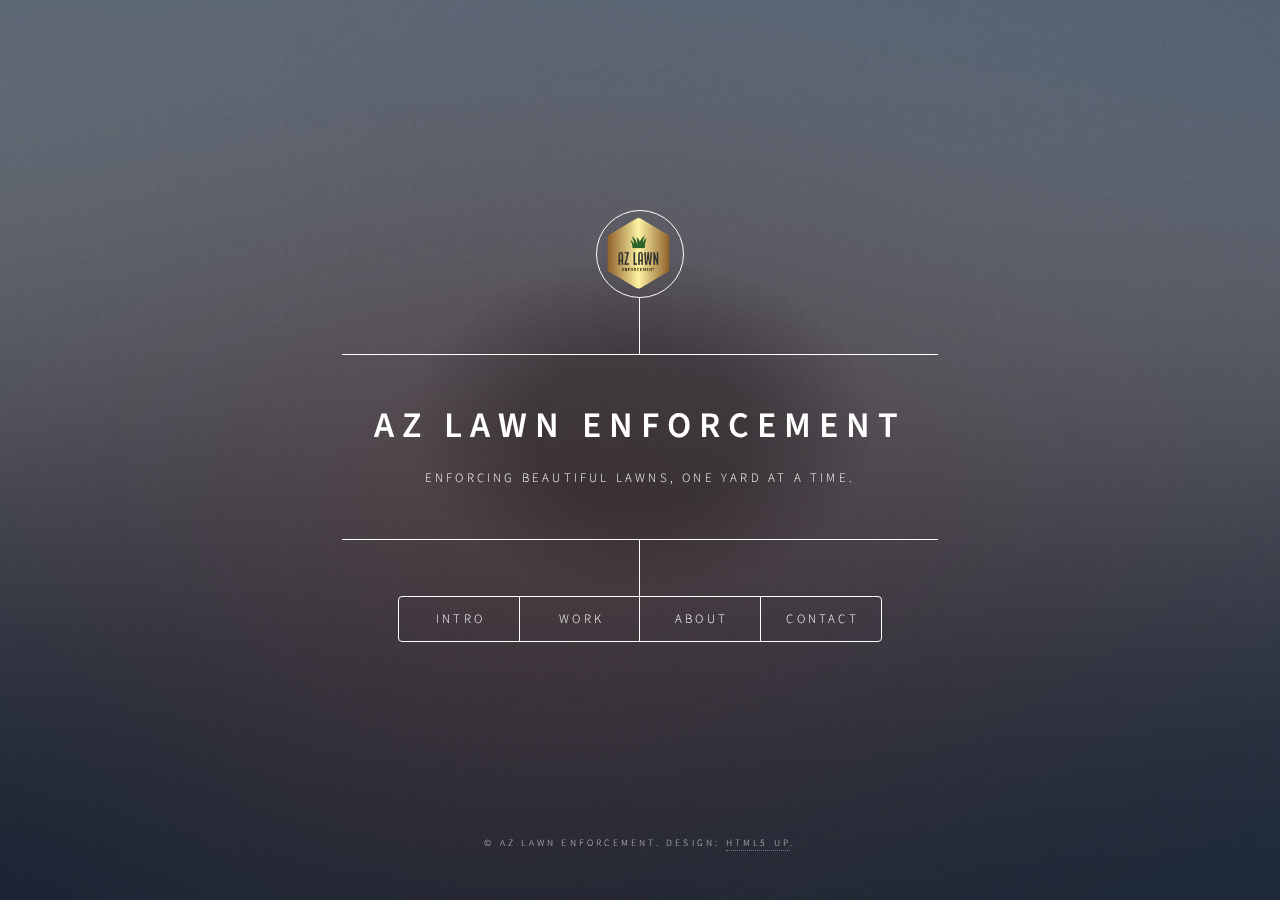
==== commit 5e4940eb: "Removed Hello from footer" ====
--- a/index.html
+++ b/index.html
@@ -348,9 +348,6 @@
 
 				<!-- Footer -->
 					<footer id="footer">
-						<p>hello
-		
-						</p>
 						<p class="copyright">&copy; AZ Lawn Enforcement. Design: <a href="https://html5up.net">HTML5 UP</a>.</p>
 					</footer>
 
